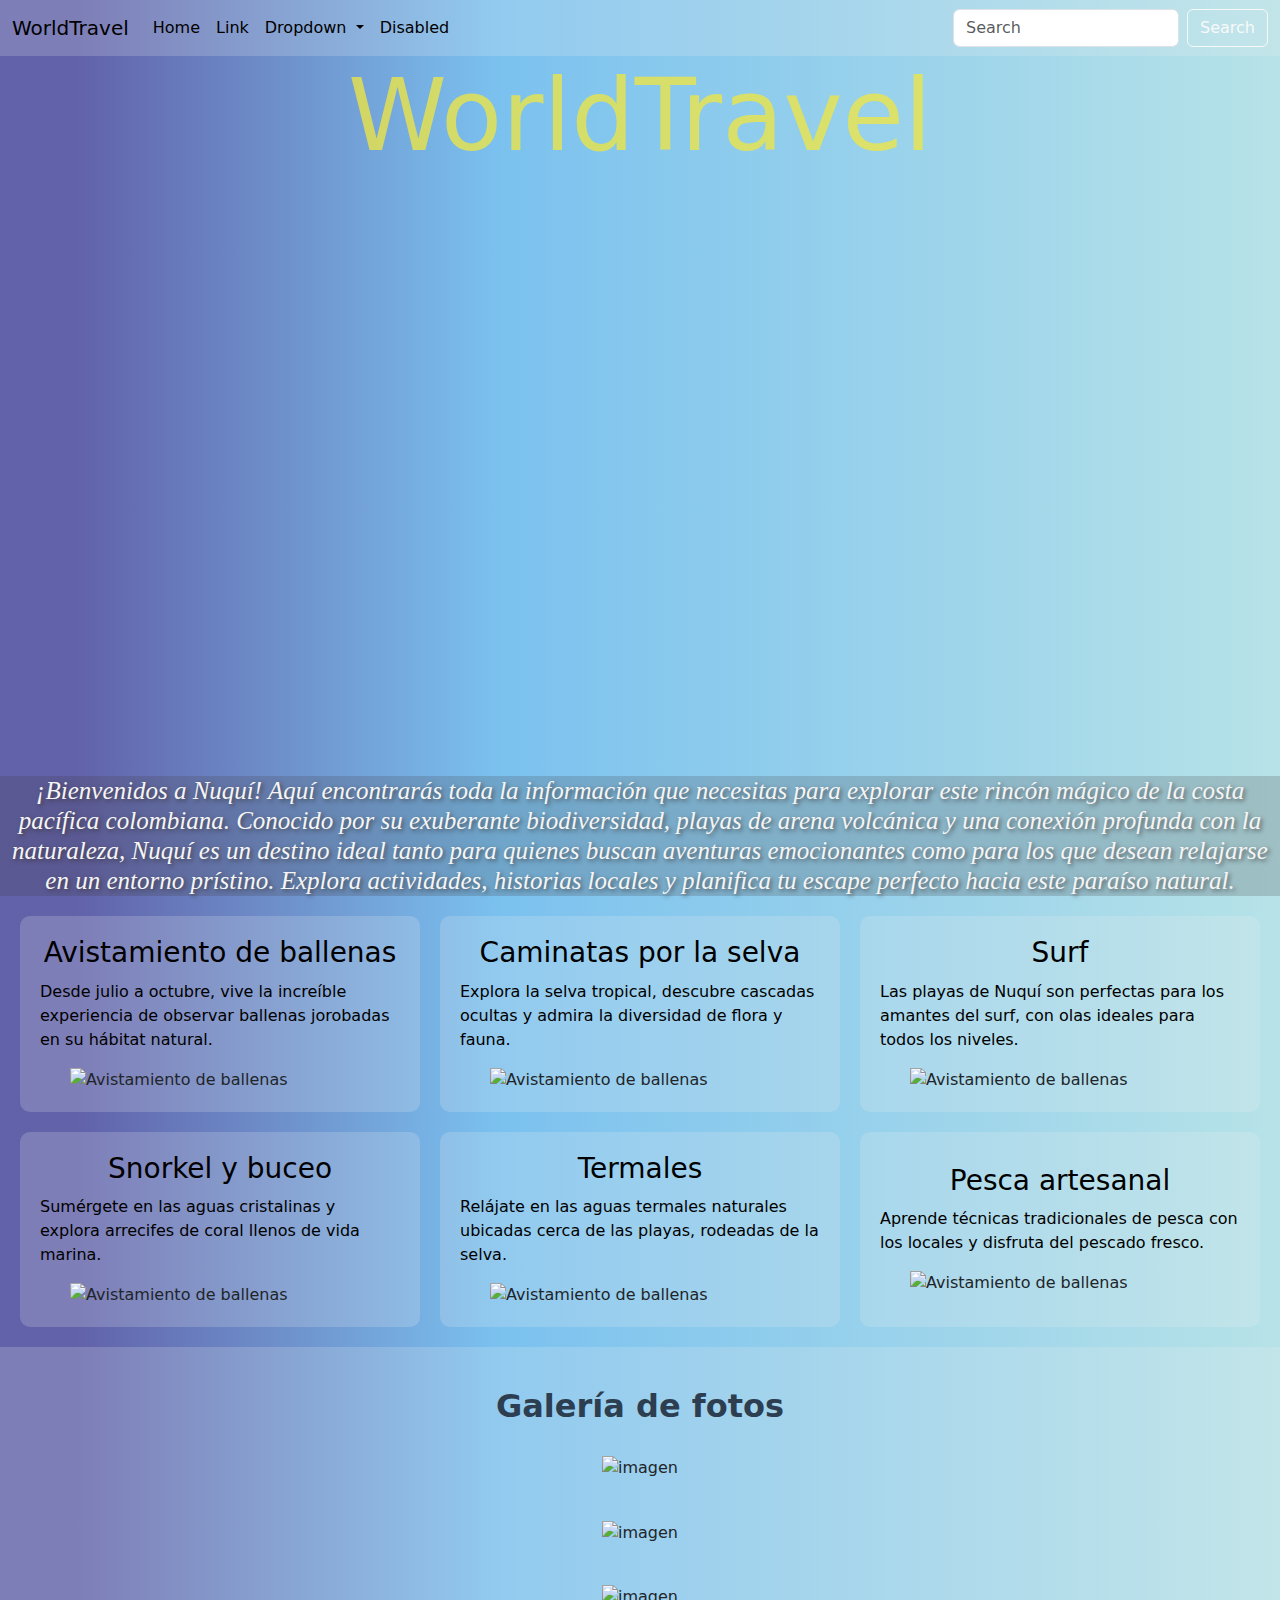
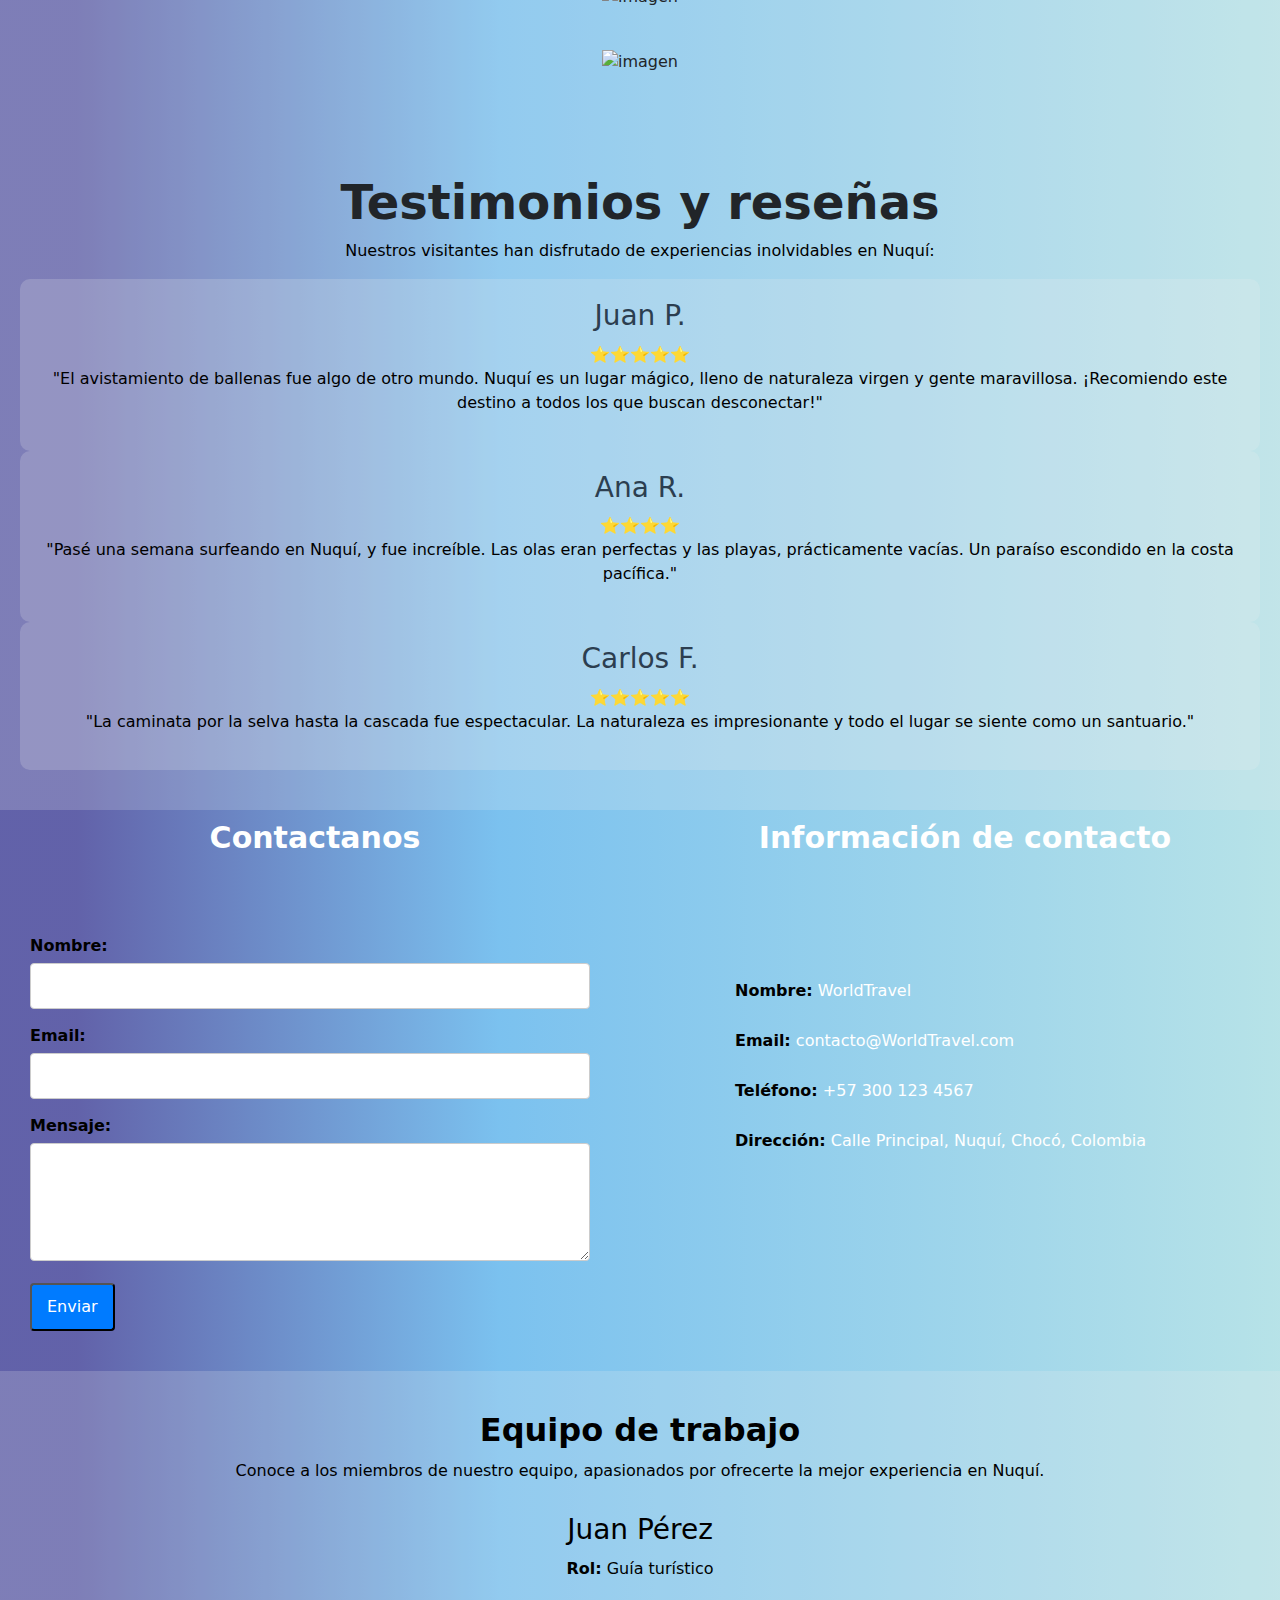
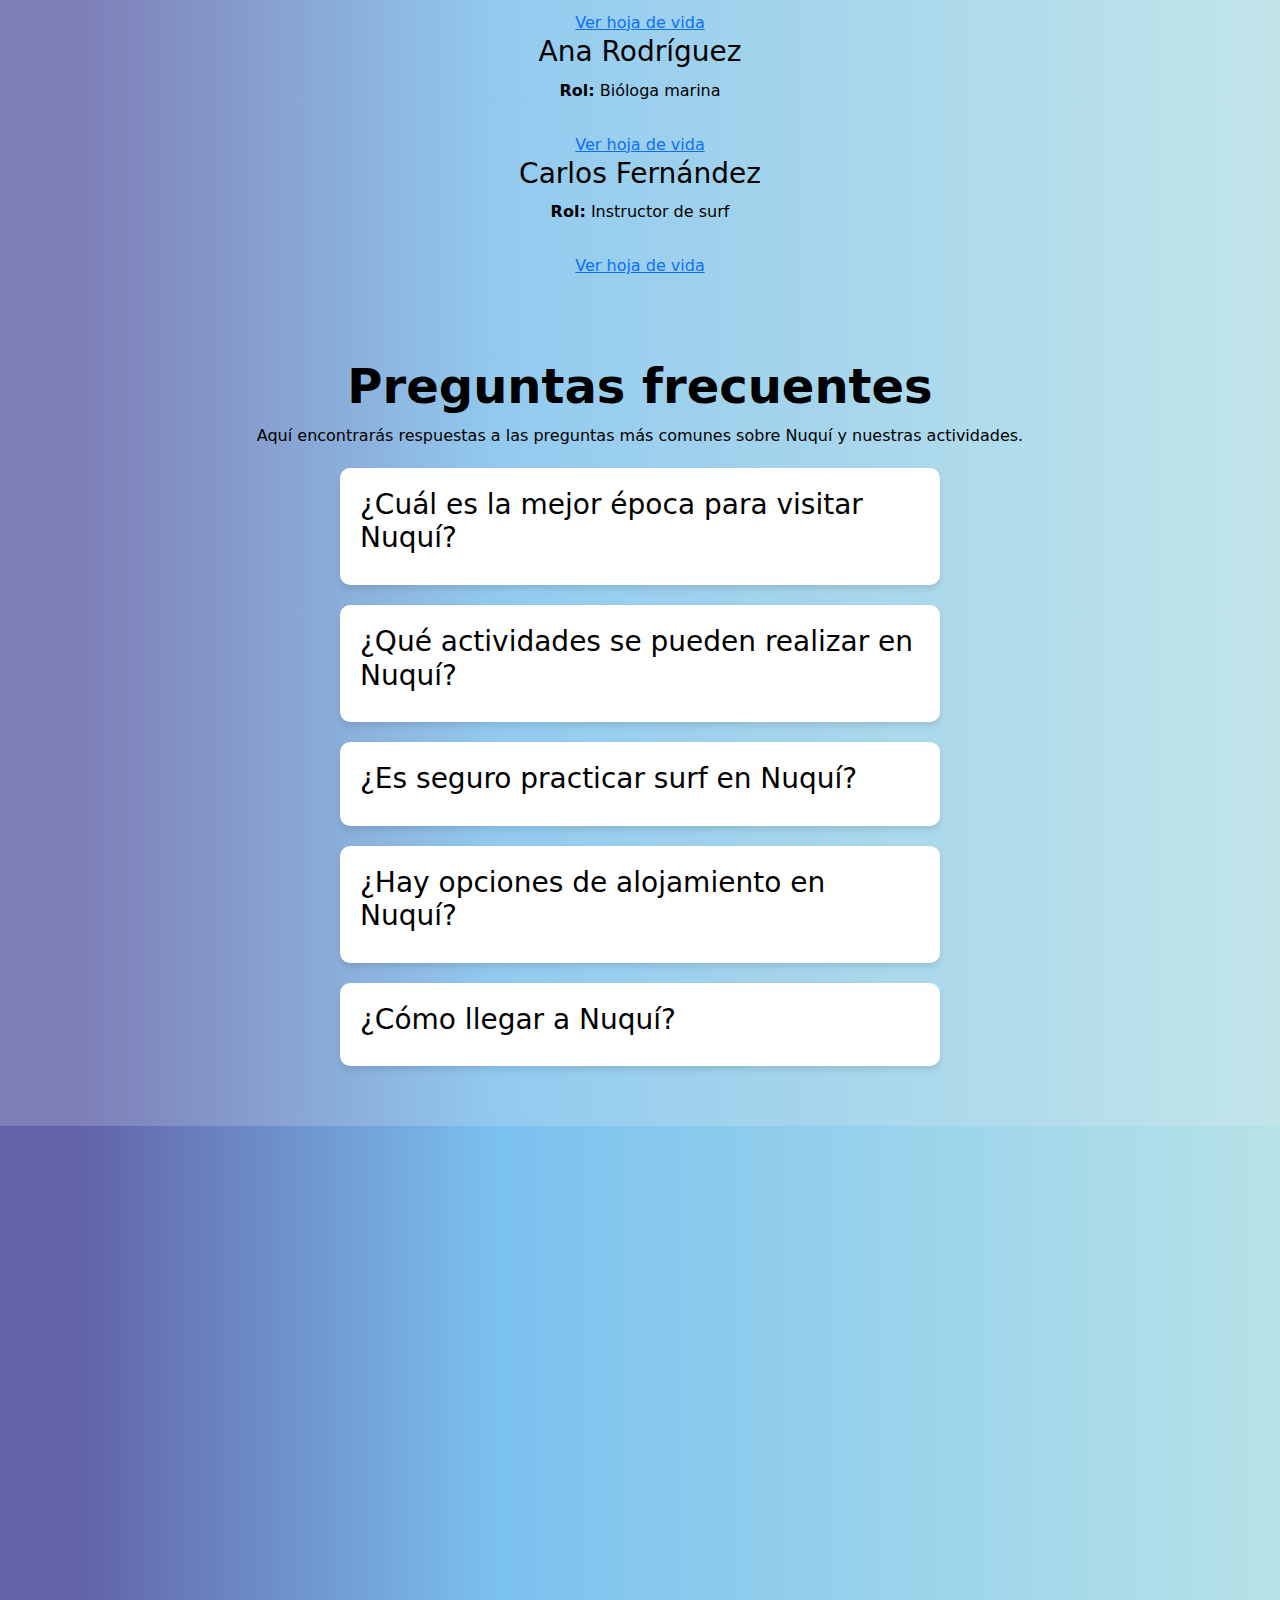
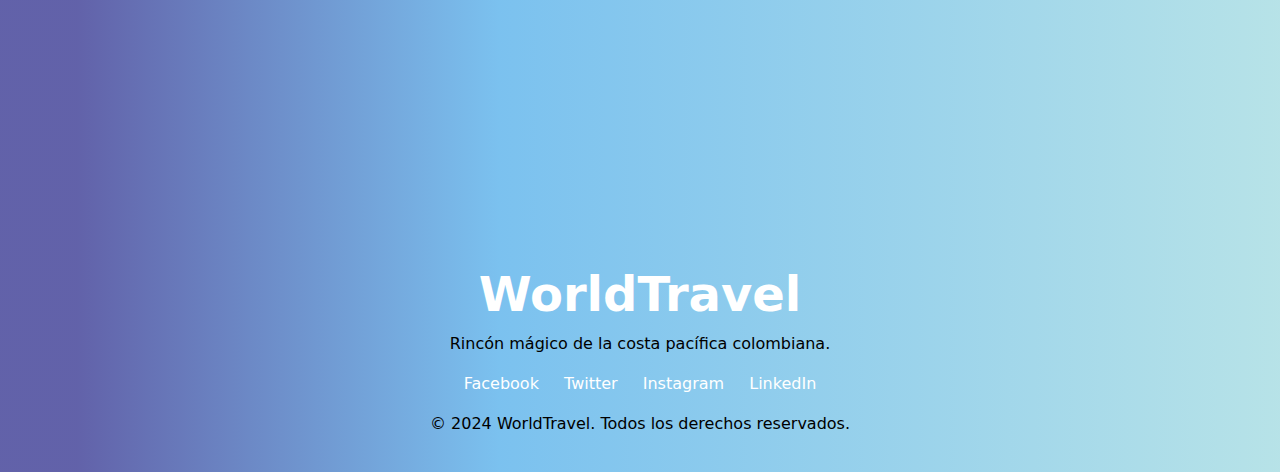
==== index.html @ 14241d49 "Informacion de contacto" ====
<!doctype html>
<html lang="en">
  <head>
    <meta charset="utf-8">
    <meta name="viewport" content="width=device-width, initial-scale=1">
    <title>Bootstrap demo</title>
    <link href="https://cdn.jsdelivr.net/npm/bootstrap@5.3.3/dist/css/bootstrap.min.css" rel="stylesheet" integrity="sha384-QWTKZyjpPEjISv5WaRU9OFeRpok6YctnYmDr5pNlyT2bRjXh0JMhjY6hW+ALEwIH" crossorigin="anonymous">
    <link href="styles.css" rel="stylesheet">
    <link href="https://fonts.googleapis.com/css2?family=Playfair+Display:ital,wght@1,700&display=swap" rel="stylesheet">

</head>
  <body  >
    <!--Hala Madrid y nada mas-->
    <div class="conte1 "> 
        <nav class="navbar navbar-expand-lg  nave " >
          <div class="container-fluid ">
            <a class="navbar-brand text-white" href="#">WorldTravel</a>
            <button class="navbar-toggler" type="button" data-bs-toggle="collapse" data-bs-target="#navbarSupportedContent" aria-controls="navbarSupportedContent" aria-expanded="false" aria-label="Toggle navigation">
              <span class="navbar-toggler-icon"></span>
            </button>
            <div class="collapse navbar-collapse" id="navbarSupportedContent">
              <ul class="navbar-nav me-auto mb-2 mb-lg-0">
                <li class="nav-item">
                  <a class="nav-link active text-white" aria-current="page" href="#">Home</a>
                </li>
                <li class="nav-item">
                  <a class="nav-link text-white" href="#">Link</a>
                </li>
                <li class="nav-item dropdown">
                  <a class="nav-link dropdown-toggle text-white" href="#" role="button" data-bs-toggle="dropdown" aria-expanded="false">
                    Dropdown
                  </a>
                  <ul class="dropdown-menu">
                    <li><a class="dropdown-item" href="#">Action</a></li>
                    <li><a class="dropdown-item" href="#">Another action</a></li>
                    <li><hr class="dropdown-divider"></li>
                    <li><a class="dropdown-item" href="#">Something else here</a></li>
                  </ul>
                </li>
                <li class="nav-item">
                  <a class="nav-link disabled" aria-disabled="true">Disabled</a>
                </li>
              </ul>
              <form class="d-flex" role="search">
                <input class="form-control me-2" type="search" placeholder="Search" aria-label="Search">
                <button class="btn btn-outline-light" type="submit">Search</button>
              </form>
            </div>
          </div>
        </nav>
        
        <div class="descriptionNuqui">
         
        </div>
        <section >
          
          <div class="video-section">
            <div class="titulo">
            <h1>WorldTravel</h1>
           
            </div>
            <video class="video-bg" autoplay muted loop>
                <source src="./video/nuqui.mp4" type="video/mp4">
               
                
            </video>
            
            </div>
          
          
          
        </section>
        <article class="descrip">
          <h2> ¡Bienvenidos a Nuquí! Aquí encontrarás toda la información que necesitas para explorar este rincón mágico de la costa pacífica colombiana. Conocido por su exuberante biodiversidad, playas de arena volcánica y una conexión profunda con la naturaleza, Nuquí es un destino ideal tanto para quienes buscan aventuras emocionantes como para los que desean relajarse en un entorno prístino. Explora actividades, 
            historias locales y planifica tu escape perfecto hacia este paraíso natural.</h2>
        </article>
        
        <section class=" ContenedorActividades">
          <div class="Actividad">
            <h3>Avistamiento de ballenas</h3>
            <p>Desde julio a octubre, vive la increíble experiencia de observar ballenas jorobadas en su hábitat natural.
            </p>
            <img class="ImgActividades" src="https://awake.travel/storage/courses/1705007210288182.jpg?v=M0Y0T1cB05YZsKbp" alt="Avistamiento de ballenas">
          </div>
          <div class="Actividad">
            <h3>Caminatas por la selva</h3>
            <p>Explora la selva tropical, descubre cascadas ocultas y admira la diversidad de flora y fauna.
            </p>
            <img class="ImgActividades" src="https://awake.travel/storage/courses/1705007210288182.jpg?v=M0Y0T1cB05YZsKbp" alt="Avistamiento de ballenas">
          </div>
          <div class="Actividad">
            <h3>Surf</h3>
            <p>Las playas de Nuquí son perfectas para los amantes del surf, con olas ideales para todos los niveles.
            </p>
            <img class="ImgActividades" src="https://awake.travel/storage/courses/1705007210288182.jpg?v=M0Y0T1cB05YZsKbp" alt="Avistamiento de ballenas">
          </div>
          <div class="Actividad">
            <h3>Snorkel y buceo</h3>
            <p>Sumérgete en las aguas cristalinas y explora arrecifes de coral llenos de vida marina.
            </p>
            <img class="ImgActividades" src="https://awake.travel/storage/courses/1705007210288182.jpg?v=M0Y0T1cB05YZsKbp" alt="Avistamiento de ballenas">
          </div>
          <div class="Actividad">
            <h3>Termales</h3>
            <p>Relájate en las aguas termales naturales ubicadas cerca de las playas, rodeadas de la selva.
            </p>
            <img class="ImgActividades" src="https://awake.travel/storage/courses/1705007210288182.jpg?v=M0Y0T1cB05YZsKbp" alt="Avistamiento de ballenas">
          </div>
          <div class="Actividad">
            <h3>Pesca artesanal</h3>
            <p>Aprende técnicas tradicionales de pesca con los locales y disfruta del pescado fresco.
            </p>
            <img class="ImgActividades" src="https://awake.travel/storage/courses/1705007210288182.jpg?v=M0Y0T1cB05YZsKbp" alt="Avistamiento de ballenas">
          </div>
        </section>        
        
        <section class="galeria">
          <h2>Galería de fotos</h2>
              <div class="items">
                <img class="ImgFotos" src="https://awake.travel/storage/courses/1690394307208533.jpg?v=M0Y0T1cB05YZsKbp" alt="imagen">
              </div>
              <div class="items">
                <img class="ImgFotos" src="https://awake.travel/storage/courses/1690394307208533.jpg?v=M0Y0T1cB05YZsKbp" alt="imagen">
              </div>
              <div class="items">
                <img class="ImgFotos" src="https://awake.travel/storage/courses/1690394307208533.jpg?v=M0Y0T1cB05YZsKbp" alt="imagen">
              </div>
              <div class="items">
                <img class="ImgFotos" src="https://awake.travel/storage/courses/1690394307208533.jpg?v=M0Y0T1cB05YZsKbp" alt="imagen">
              </div>
        </section>
        
        <section class="testimonios">
          <h2>Testimonios y reseñas</h2>
          <p>Nuestros visitantes han disfrutado de experiencias inolvidables en Nuquí:</p>
        
          <div class="testimonio">
            <h3>Juan P.</h3>
            <div class="stars">⭐⭐⭐⭐⭐</div>
            <p>"El avistamiento de ballenas fue algo de otro mundo. Nuquí es un lugar mágico, lleno de naturaleza virgen y gente maravillosa. ¡Recomiendo este destino a todos los que buscan desconectar!"</p>
          </div>
        
          <div class="testimonio">
            <h3>Ana R.</h3>
            <div class="stars">⭐⭐⭐⭐</div>
            <p>"Pasé una semana surfeando en Nuquí, y fue increíble. Las olas eran perfectas y las playas, prácticamente vacías. Un paraíso escondido en la costa pacífica."</p>
          </div>
        
          <div class="testimonio">
            <h3>Carlos F.</h3>
            <div class="stars">⭐⭐⭐⭐⭐</div>
            <p>"La caminata por la selva hasta la cascada fue espectacular. La naturaleza es impresionante y todo el lugar se siente como un santuario."</p>
          </div>
        </section>

        <section class="Contacto">
          <h2>Contactanos</h2>
          <h2>Información de contacto</h2>
          

          <div class="formulario">
            <form>
              <label for="name">Nombre:</label>
              <input type="text" id="name" required>
              
              <label for="email">Email:</label>
              <input type="email" id="email" required>
        
              <label for="message">Mensaje:</label>
              <textarea id="message" rows="4" required></textarea>
        
              <button type="submit">Enviar</button>
            </form>
          </div>
          
          <div class="DetallesContacto">
            <p><strong>Nombre:</strong>  WorldTravel</p>
            <p><strong>Email:</strong>  contacto@WorldTravel.com</p>
            <p><strong>Teléfono:</strong>  +57 300 123 4567</p>
            <p><strong>Dirección:</strong>  Calle Principal, Nuquí, Chocó, Colombia</p>
          </div>
          
        </section>
        <section class="EquipoTrabajo">
          <h2>Equipo de trabajo</h2>
          <p>Conoce a los miembros de nuestro equipo, apasionados por ofrecerte la mejor experiencia en Nuquí.</p>
        
          <div class="miembro">
            <h3>Juan Pérez</h3>
            <p><strong>Rol:</strong> Guía turístico</p>
            <a href="#juan-cv">Ver hoja de vida</a>
          </div>
        
          <div class="miembro">
            <h3>Ana Rodríguez</h3>
            <p><strong>Rol:</strong> Bióloga marina</p>
            <a href="#ana-cv">Ver hoja de vida</a>
          </div>
        
          <div class="miembro">
            <h3>Carlos Fernández</h3>
            <p><strong>Rol:</strong> Instructor de surf</p>
            <a href="#carlos-cv">Ver hoja de vida</a>
          </div>
        </section>
        <section class="PreguntasFrecuentes">
          <h2>Preguntas frecuentes</h2>
          <p>Aquí encontrarás respuestas a las preguntas más comunes sobre Nuquí y nuestras actividades.</p>
        
          <div class="Preguntas">
            <h3 class="question">¿Cuál es la mejor época para visitar Nuquí?</h3>
            <p class="answer">La mejor época para visitar Nuquí es entre julio y octubre, cuando se puede observar el avistamiento de ballenas.</p>
          </div>
        
          <div class="Preguntas">
            <h3 class="question">¿Qué actividades se pueden realizar en Nuquí?</h3>
            <p class="answer">En Nuquí, puedes disfrutar de actividades como surf, snorkel, caminatas por la selva, avistamiento de ballenas y relajarte en termales naturales.</p>
          </div>
        
          <div class="Preguntas">
            <h3 class="question">¿Es seguro practicar surf en Nuquí?</h3>
            <p class="answer">Sí, nuestras playas son ideales para surfistas de todos los niveles, y contamos con instructores capacitados para guiarte.</p>
          </div>
        
          <div class="Preguntas">
            <h3 class="question">¿Hay opciones de alojamiento en Nuquí?</h3>
            <p class="answer">Sí, Nuquí ofrece una variedad de opciones de alojamiento, desde cabañas hasta hostales, adaptándose a diferentes presupuestos.</p>
          </div>
        
          <div class="Preguntas">
            <h3 class="question">¿Cómo llegar a Nuquí?</h3>
            <p class="answer">Puedes llegar a Nuquí en avión desde ciudades cercanas como Medellín o tomar un barco desde lugares como Bahía Solano.</p>
          </div>
        </section>
        
        <section>
          <div class="video-section">
            <video class="video-bg" autoplay muted loop>
                <source src="./video/nuqui.mp4" type="video/mp4">
                Tu navegador no soporta la reproducción de videos.
            </video>
            <div class="video-overlay">
                <h2></h2>
            </div>
        </div>

        </section>
        <footer>
          <div class="footer-content">
              <h2>WorldTravel</h2>
              <p>Rincón mágico de la costa pacífica colombiana.</p>
              <ul class="redessociales">
                  <li><a href="https://facebook.com" target="_blank">Facebook</a></li>
                  <li><a href="https://twitter.com" target="_blank">Twitter</a></li>
                  <li><a href="https://instagram.com" target="_blank">Instagram</a></li>
                  <li><a href="https://linkedin.com" target="_blank">LinkedIn</a></li>
              </ul>
          </div>
          <div class="footer-bottom">
              <p>&copy; 2024 WorldTravel. Todos los derechos reservados.</p>
          </div>
        </footer>
    
    </div>

<script>
      document.querySelectorAll('.Preguntas h3').forEach((question) => {
        question.addEventListener('click', () => {
          const parentDiv = question.parentElement;
          parentDiv.classList.toggle('active');
        });
      });
</script>
<script src="https://cdn.jsdelivr.net/npm/@popperjs/core@2.11.8/dist/umd/popper.min.js" 
integrity="sha384-I7E8VVD/ismYTF4hNIPjVp/Zjvgyol6VFvRkX/vR+Vc4jQkC+hVqc2pM8ODewa9r" crossorigin="anonymous"></script>
<script src="https://cdn.jsdelivr.net/npm/bootstrap@5.3.3/dist/js/bootstrap.min.js" 
integrity="sha384-0pUGZvbkm6XF6gxjEnlmuGrJXVbNuzT9qBBavbLwCsOGabYfZo0T0to5eqruptLy" crossorigin="anonymous"></script>
<div class="container-fluid">
</body>
</html>
---- styles.css ----
body {
    background: rgb(9,9,121);
    background: linear-gradient(90deg, rgba(9,9,121,0.639093137254902) 6%, rgba(73,170,233,0.7259278711484594) 39%, rgba(57,177,191,0.36458333333333337) 100%);
}

.video-section {
    position: relative;
    height: 80vh;
    overflow: hidden;
    z-index: 0;
   
}

.video-bg {
    position: absolute;
    top: 50%;
    left: 50%;
    width: 100vw;
    height: 100vh;
    transform: translate(-50%, -50%);
    object-fit: cover;
    pointer-events: none;
    z-index: -1;
    opacity: 0.7;

}


.descrip{
    background-color: rgba(65, 56, 56, 0.2); /* 80% de transparencia */
}
.descrip h2{
    font-size: 25px; /* Tamaño de letra más grande */
    font-weight:lighter; /* Negrita para destacar */
    font-family: Cambria, Cochin, Georgia, Times, 'Times New Roman', serif; /* Tipografía elegante y cursiva */
    font-style: oblique; /* Hace que el texto sea cursivo */
    line-height: 1.2;
    margin: 0;
    color:whitesmoke;
    text-shadow: 2px 2px 4px rgba(51, 47, 47, 0.7); /* Aumenta la sombra para mayor contraste */
      text-align: center;
}


h1{
    display: flex;
    justify-content: center;
    font-size: 100px;
   color: rgba(241, 230, 65, 0.76) ;
}

h2 {
    font-size: 3rem;
    font-weight: bold;
}

.nave {
    background-color: rgba(240, 240, 240, 0.2); /* 80% de transparencia */
}

.navbar-nav .nav-link {
    color: black !important; /* Cambia el color de las letras a negro */
}

.navbar-brand, .navbar-toggler-icon {
    color: black !important; /* Cambia el color de la marca y el ícono de menú a negro */
}

.form-control {
    color: black;
}

.conten1 {
    color: black;
}

.descriptionNuqui {
    display: flex;
    justify-content: space-between;
    align-items: center;
    font-size: 20px;
    color: black;
    background-color: rgba(119, 109, 109, 0.384); /* 80% de transparencia */
}

/*Tipo de actividades*/

.ContenedorActividades {
    display: grid;
    grid-template-columns: repeat(auto-fit, minmax(400px, 1fr));
    gap: 20px;
    padding: 20px;
}
  
.Actividad {
    background-color: rgba(240, 240, 240, 0.2); /* 80% de transparencia */
    padding: 20px;
    border-radius: 10px;
    display: flex;
    flex-direction: column;
    justify-content: center;
    align-items: center; /* Asegura que todo el contenido esté centrado */
}

h3 {
    margin-bottom: 10px;
    color: black;
}

p {
    color: black;
}

.ImgActividades{
    width: 100%;
    max-width: 300px;
}
  

/*galeria de fotos*/

.galeria {
    padding: 40px 20px;
    text-align: center;
    background-color: rgba(240, 240, 240, 0.2); /* 80% de transparencia */
}
  
.galeria h2 {
    font-size: 2rem;
    margin-bottom: 10px;
    color: #2c3e50;
}
  
.items {
    border-radius: 10px;
    padding: 20px;
}

.ImgFotos{
    width: 100%;
    max-width: 300px;;
}
  
  

/*Testimonios*/

.testimonios {
    padding: 40px 20px;
    background-color: rgba(240, 240, 240, 0.2); /* 80% de transparencia */
    text-align: center;
}

.testimonio {
    background-color: rgba(240, 240, 240, 0.2); /* 80% de transparencia */
    border-radius: 10px;
    padding: 20px;
}
  
.testimonio h2 {
    color: black;
}

.testimonio h3 {
    margin-bottom: 10px;
    color: #2c3e50;
}

.testimonio p {
    color: black;
}


/*Contacto*/

.Contacto {
    display: grid;
    grid-template-columns: 1fr 1fr; /* Dos columnas de igual ancho */
    gap: 20px; /* Espacio entre columnas */
    color: white;
}

.Contacto h2{
    text-align: center;
    color: white;
    font-size: 30px;
    padding: 10px;
}

.DetallesContacto {
    grid-column: 2; /* Coloca los datos en la primera columna */
    padding: 80px;
    color: white;
}

.DetallesContacto p {
    color: white;
    padding: 5px;
}

.DetallesContacto strong {
    color: black;
}

.formulario {
    max-width: 600px; /* Ajusta el ancho máximo del formulario */
    margin: 20px 10px; /* Centra el formulario horizontalmente */
    padding: 20px; /* Agrega un poco de espacio interior */
}

label {
    display: block; /* Hace que cada etiqueta ocupe toda la línea */
    margin-bottom: 5px; /* Espacio entre la etiqueta y el campo */
    font-weight: bold; /* Resalta las etiquetas */
    color: black;
}

input[type="text"],
input[type="email"],

textarea {
    width: 100%; /* Hace que los campos ocupen todo el ancho del formulario */
    padding: 10px; /* Espacio interior en los campos */
    margin-bottom: 15px; /* Espacio entre los campos */
    border: 1px solid #ccc; /* Borde de los campos */
    border-radius: 4px; /* Bordes redondeados en los campos */
    font-size: 16px; /* Tamaño de fuente */
}

button {
    background-color: #007BFF; /* Color de fondo del botón */
    color: white; /* Color del texto del botón */
    padding: 10px 15px; /* Espacio interior del botón */
    border-radius: 4px; /* Bordes redondeados en el botón */
    cursor: pointer; /* Cambia el cursor al pasar sobre el botón */
    font-size: 16px; /* Tamaño de fuente */
}

button:hover {
    background-color: #0056b3; /* Color de fondo al pasar el mouse */
}



/*Miembros*/

.EquipoTrabajo {
    padding: 40px 20px;
    background-color: rgba(240, 240, 240, 0.2); /* 80% de transparencia */
    text-align: center;
}
  
.EquipoTrabajo h2 {
    font-size: 2rem;
    color: black;
    margin-bottom: 10px;
}
  
.EquipoTrabajo p {
    color: black;
    font-size: 1rem;
    margin-bottom: 30px;
}
  
.miembro {
    color: black;
}
  
.miembro h3 {
    color: black;
}



  
/*Preguntas Frecuentes*/

.PreguntasFrecuentes {
    padding: 40px 20px;
    background-color: rgba(240, 240, 240, 0.2); /* 80% de transparencia */
    text-align: center;
}
  
.PreguntasFrecuentes h2 {
    color: black;
}
  
.PreguntasFrecuentes p {
   color: black;
}
  
.Preguntas {
    text-align: left;
    margin: 20px auto;
    max-width: 600px;
    background-color: #ffffff;
    border-radius: 10px;
    padding: 20px;
    box-shadow: 0 4px 6px rgba(0, 0, 0, 0.1);
}
  
.Preguntas h3 {
    color: black;
}
  
.Preguntas h3:hover {
    color: blue;
}
  
.answer {
    display: none; /* Ocultar las respuestas por defecto */
    margin-top: 10px;
}
  
  /* Mostrar la respuesta al hacer clic en la pregunta */
.Preguntas.active .answer {
    display: block;
}
  

/*Footer*/

footer {
    
    color: #fff;
    padding: 20px;
    text-align: center;
}
.redessociales {
    list-style: none;
    padding: 0;
}
.redessociales li {
    display: inline;
    margin: 0 10px;
}
.redessociales a {
    color: #fff;
    text-decoration: none;
}
.redessociales a:hover {
    text-decoration: underline;
}
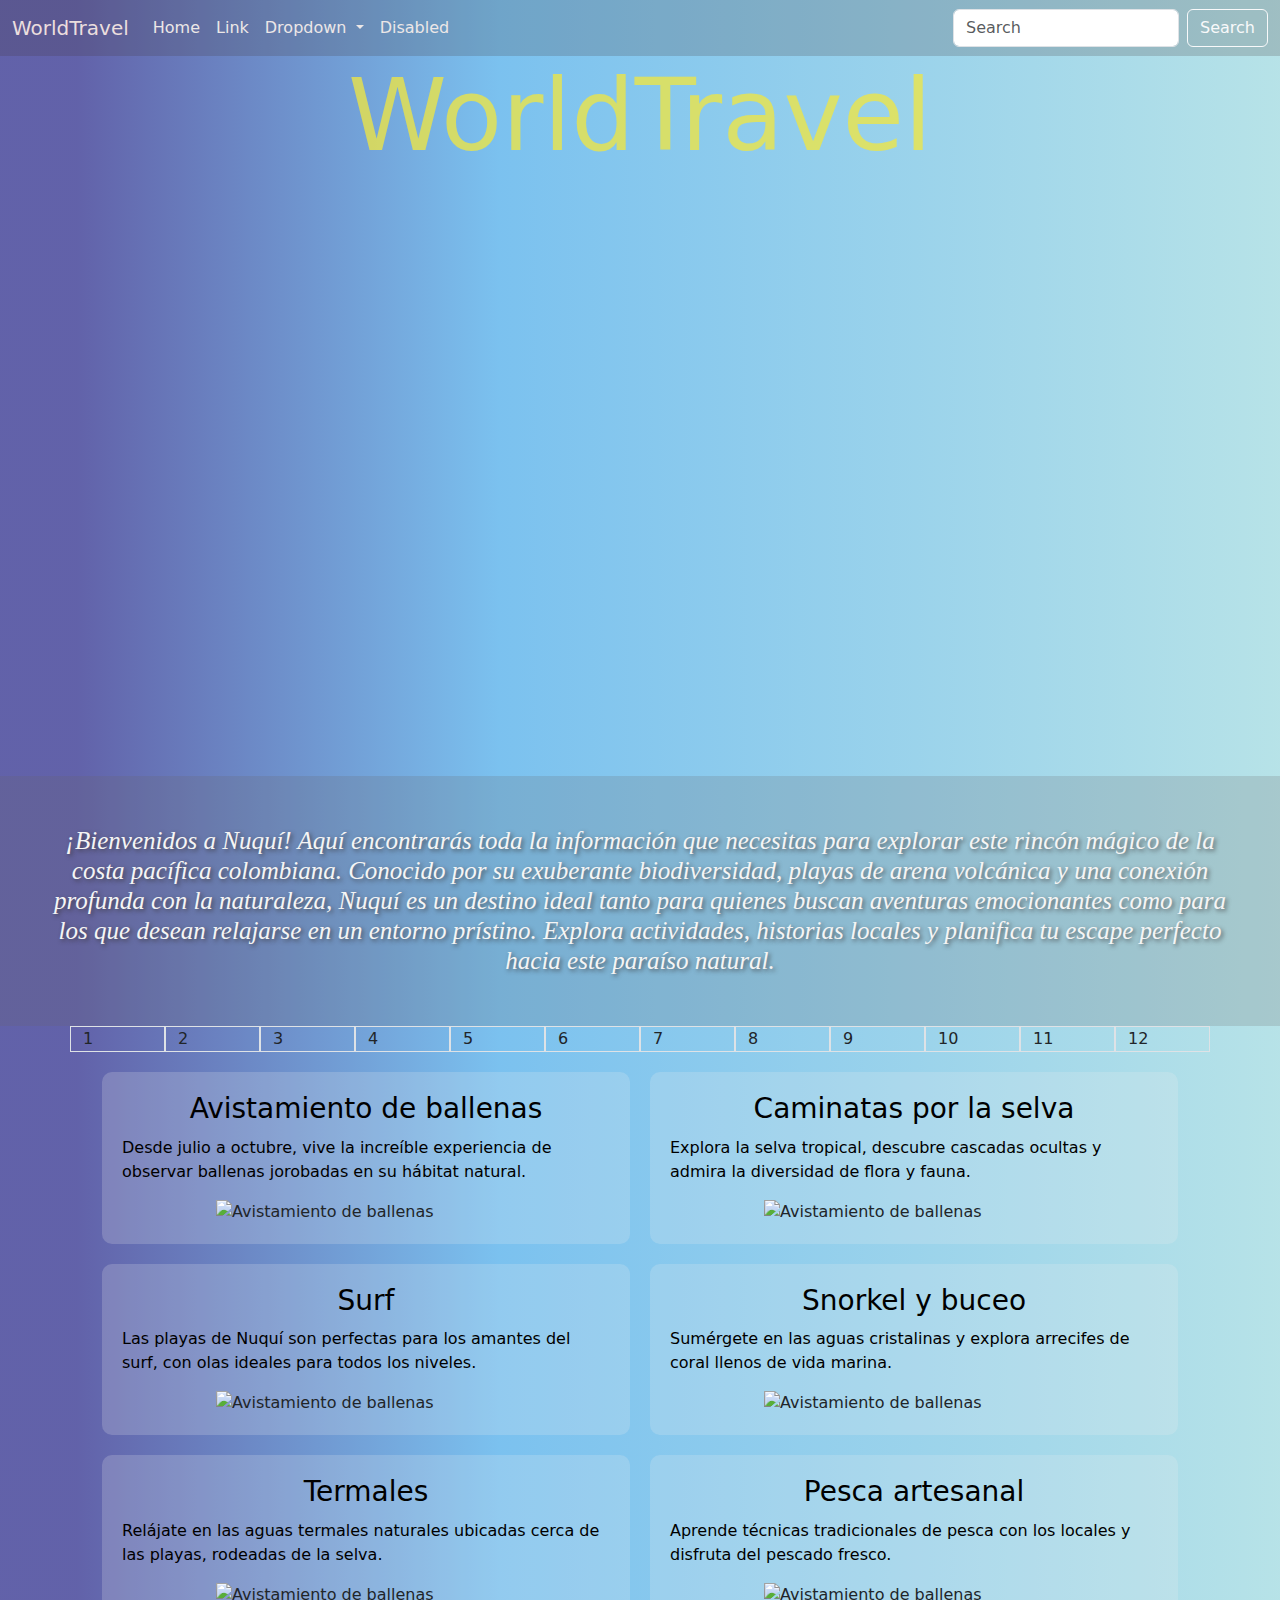
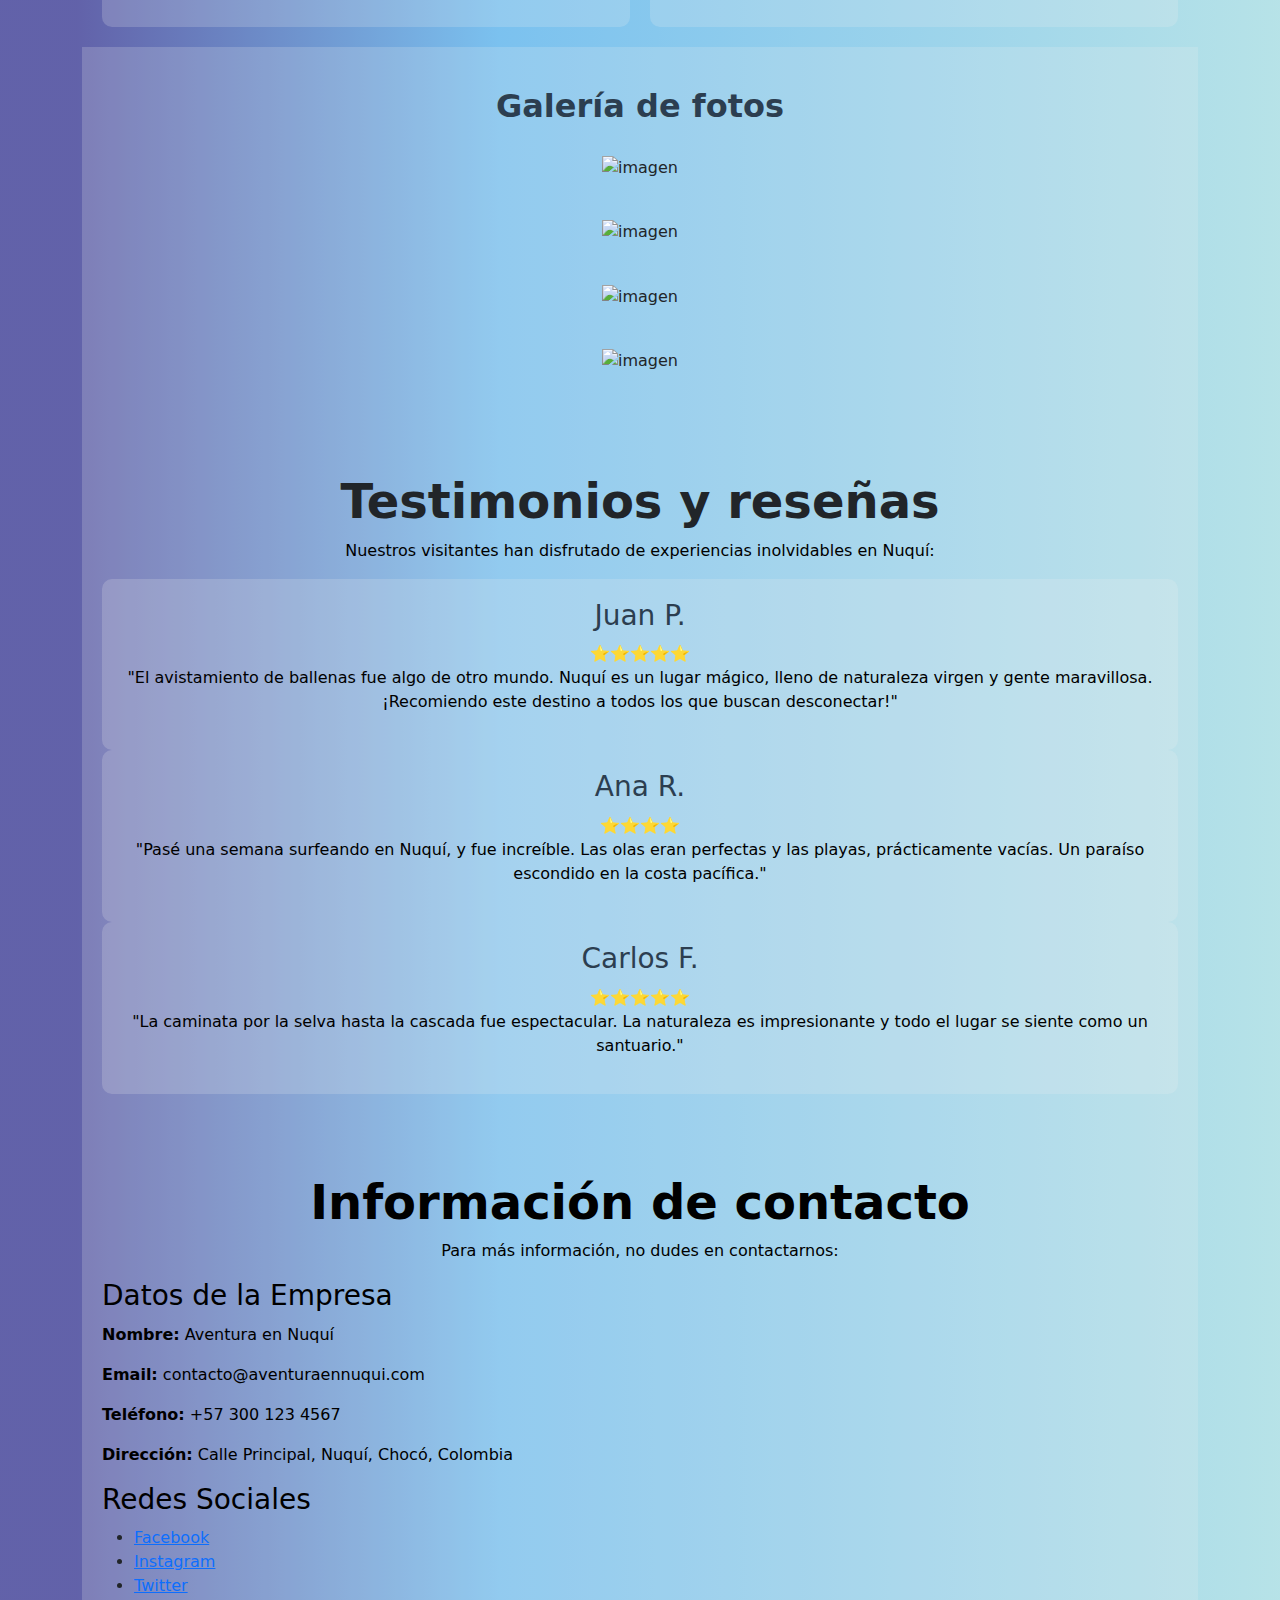
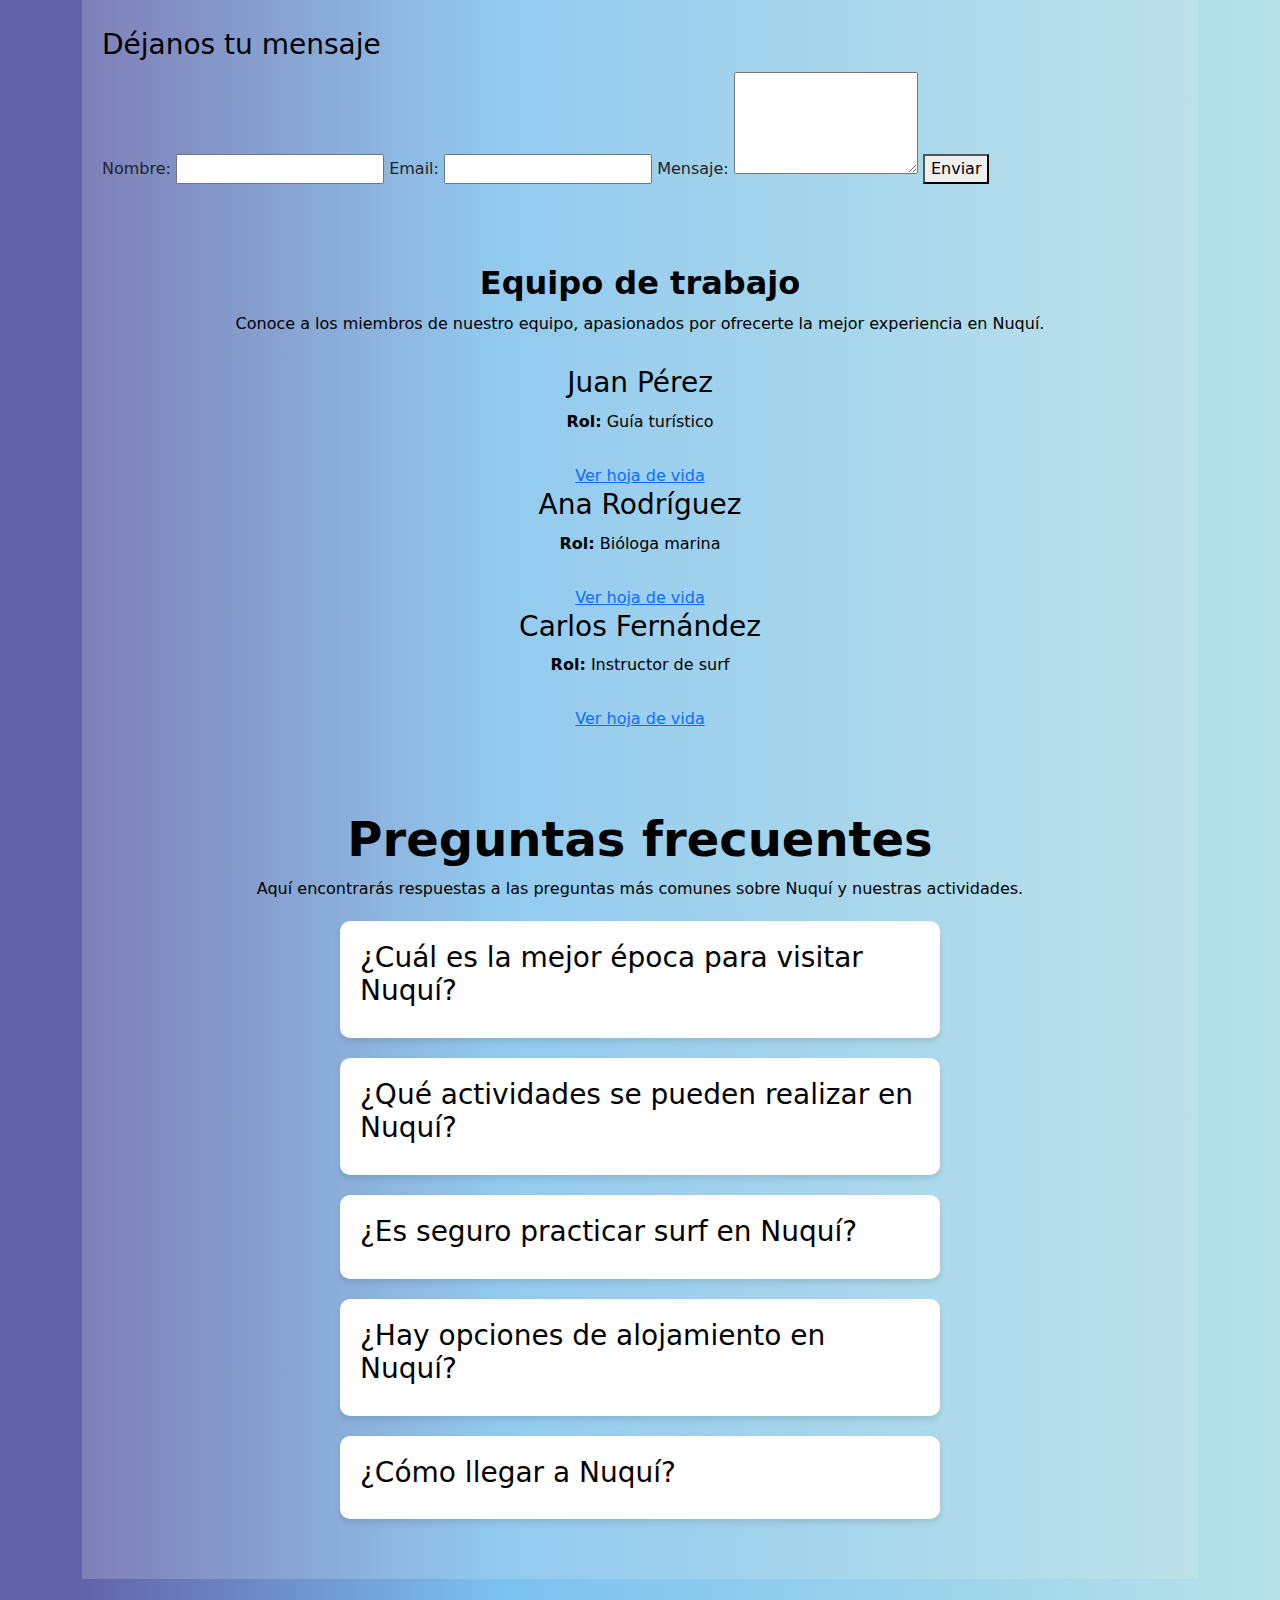
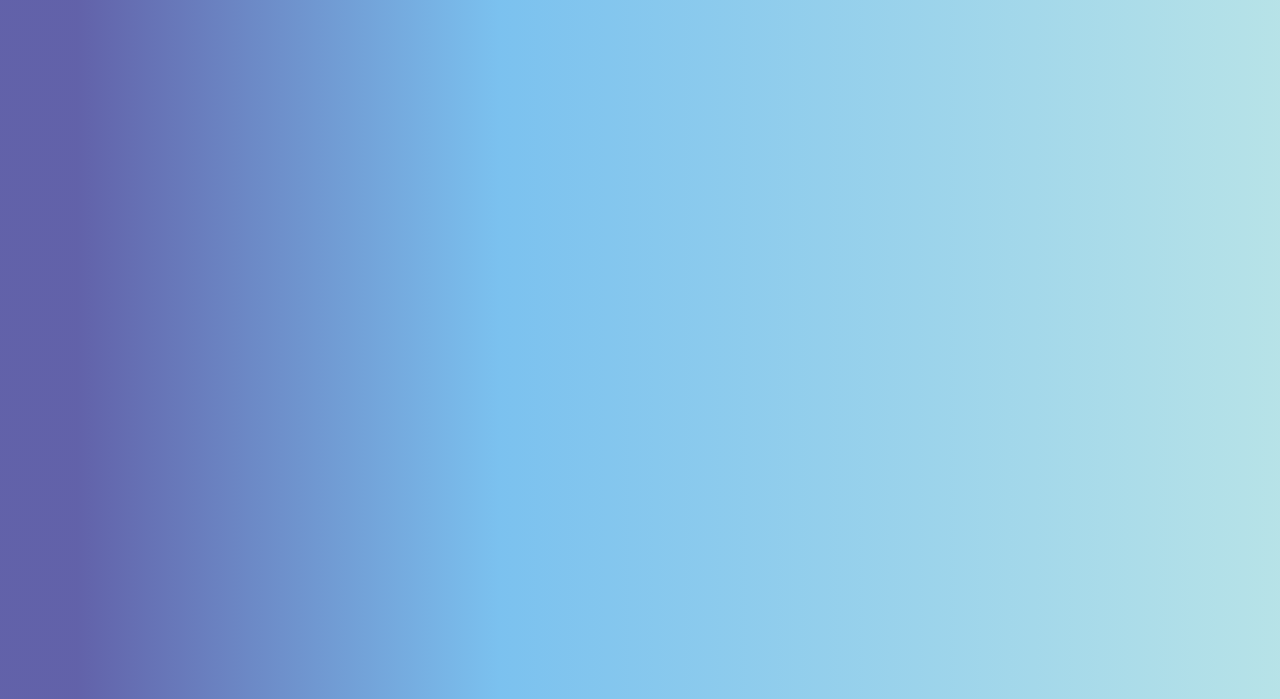
==== commit 78654a66: "cambiosdescriprt" ====
--- a/index.html
+++ b/index.html
@@ -10,7 +10,7 @@
 
 </head>
   <body  >
-    <!--Hala Madrid y nada mas-->
+    <!--este es el div que contiene t-->
     <div class="conte1 "> 
         <nav class="navbar navbar-expand-lg  nave " >
           <div class="container-fluid ">
@@ -66,6 +66,7 @@
             </video>
             
             </div>
+            
           
           
           
@@ -74,6 +75,23 @@
           <h2> ¡Bienvenidos a Nuquí! Aquí encontrarás toda la información que necesitas para explorar este rincón mágico de la costa pacífica colombiana. Conocido por su exuberante biodiversidad, playas de arena volcánica y una conexión profunda con la naturaleza, Nuquí es un destino ideal tanto para quienes buscan aventuras emocionantes como para los que desean relajarse en un entorno prístino. Explora actividades, 
             historias locales y planifica tu escape perfecto hacia este paraíso natural.</h2>
         </article>
+
+        <div class="container">
+          <article class="row">
+          <div class="col border">1</div>
+          <div class="col border">2</div>
+          <div class="col border">3</div>
+          <div class="col border">4</div>
+          <div class="col border">5</div>
+          <div class="col border">6</div>
+          <div class="col border">7</div>
+          <div class="col border">8</div>
+          <div class="col border">9</div>
+          <div class="col border">10</div>
+          <div class="col border">11</div>
+          <div class="col border">12</div>
+        </article>
+      </section>
         
         <section class=" ContenedorActividades">
           <div class="Actividad">
@@ -154,11 +172,26 @@
         </section>
 
         <section class="Contacto">
-          <h2>Contactanos</h2>
           <h2>Información de contacto</h2>
-          
-
+          <p>Para más información, no dudes en contactarnos:</p>
+        
+          <div class="DetallesContacto">
+            <h3>Datos de la Empresa</h3>
+            <p><strong>Nombre:</strong> Aventura en Nuquí</p>
+            <p><strong>Email:</strong> contacto@aventuraennuqui.com</p>
+            <p><strong>Teléfono:</strong> +57 300 123 4567</p>
+            <p><strong>Dirección:</strong> Calle Principal, Nuquí, Chocó, Colombia</p>
+            
+            <h3>Redes Sociales</h3>
+            <ul>
+              <li><a href="" >Facebook</a></li>
+              <li><a href="" >Instagram</a></li>
+              <li><a href="" >Twitter</a></li>
+            </ul>
+          </div>
+        
           <div class="formulario">
+            <h3>Déjanos tu mensaje</h3>
             <form>
               <label for="name">Nombre:</label>
               <input type="text" id="name" required>
@@ -172,14 +205,6 @@
               <button type="submit">Enviar</button>
             </form>
           </div>
-          
-          <div class="DetallesContacto">
-            <p><strong>Nombre:</strong>  WorldTravel</p>
-            <p><strong>Email:</strong>  contacto@WorldTravel.com</p>
-            <p><strong>Teléfono:</strong>  +57 300 123 4567</p>
-            <p><strong>Dirección:</strong>  Calle Principal, Nuquí, Chocó, Colombia</p>
-          </div>
-          
         </section>
         <section class="EquipoTrabajo">
           <h2>Equipo de trabajo</h2>
@@ -236,7 +261,7 @@
         <section>
           <div class="video-section">
             <video class="video-bg" autoplay muted loop>
-                <source src="./video/nuqui.mp4" type="video/mp4">
+                <source src="./video/videp2.mp4" type="video/mp4">
                 Tu navegador no soporta la reproducción de videos.
             </video>
             <div class="video-overlay">
@@ -245,21 +270,13 @@
         </div>
 
         </section>
-        <footer>
-          <div class="footer-content">
-              <h2>WorldTravel</h2>
-              <p>Rincón mágico de la costa pacífica colombiana.</p>
-              <ul class="redessociales">
-                  <li><a href="https://facebook.com" target="_blank">Facebook</a></li>
-                  <li><a href="https://twitter.com" target="_blank">Twitter</a></li>
-                  <li><a href="https://instagram.com" target="_blank">Instagram</a></li>
-                  <li><a href="https://linkedin.com" target="_blank">LinkedIn</a></li>
-              </ul>
-          </div>
-          <div class="footer-bottom">
-              <p>&copy; 2024 WorldTravel. Todos los derechos reservados.</p>
-          </div>
-        </footer>
+       
+      
+      
+      
+      
+
+   
     
     </div>
 
--- a/styles.css
+++ b/styles.css
@@ -27,7 +27,10 @@
 
 
 .descrip{
-    background-color: rgba(65, 56, 56, 0.2); /* 80% de transparencia */
+    background-color: rgba(104, 100, 100, 0.2); /* 80% de transparencia */
+    width: 100%; /* Ajusta el ancho del artículo */
+    padding: 50px; /* Añade un poco de espacio alrededor del contenido */
+    margin: 0 auto; /* Centra el artículo en la página */
 }
 .descrip h2{
     font-size: 25px; /* Tamaño de letra más grande */
@@ -55,23 +58,23 @@
 }
 
 .nave {
-    background-color: rgba(240, 240, 240, 0.2); /* 80% de transparencia */
+    background-color: rgba(63, 50, 50, 0.2); /* 80% de transparencia */
 }
 
 .navbar-nav .nav-link {
-    color: black !important; /* Cambia el color de las letras a negro */
+    color: rgb(236, 231, 231) !important; /* Cambia el color de las letras a negro */
 }
 
 .navbar-brand, .navbar-toggler-icon {
-    color: black !important; /* Cambia el color de la marca y el ícono de menú a negro */
+    color: rgb(235, 222, 222) !important; /* Cambia el color de la marca y el ícono de menú a negro */
 }
 
 .form-control {
-    color: black;
+    color: rgb(233, 222, 222);
 }
 
 .conten1 {
-    color: black;
+    color: rgb(228, 215, 215);
 }
 
 .descriptionNuqui {
@@ -174,73 +177,36 @@
 /*Contacto*/
 
 .Contacto {
-    display: grid;
-    grid-template-columns: 1fr 1fr; /* Dos columnas de igual ancho */
-    gap: 20px; /* Espacio entre columnas */
-    color: white;
-}
-
-.Contacto h2{
-    text-align: center;
-    color: white;
-    font-size: 30px;
-    padding: 10px;
-}
-
+    padding: 40px 20px;
+    background-color: rgba(240, 240, 240, 0.2); /* 80% de transparencia */
+    text-align: center;
+}
+  
+.Contacto h2 {
+    color: black;
+    
+}
+  
+.Contacto p {
+    color: black;
+}
+  
 .DetallesContacto {
-    grid-column: 2; /* Coloca los datos en la primera columna */
-    padding: 80px;
-    color: white;
-}
-
-.DetallesContacto p {
-    color: white;
-    padding: 5px;
-}
-
-.DetallesContacto strong {
-    color: black;
-}
+    text-align: left;
+    margin-bottom: 30px;
+}
+  
+.DetallesContacto h3 {
+    color: black;
+}
+  
+/*Formulario para contacto*/
 
 .formulario {
-    max-width: 600px; /* Ajusta el ancho máximo del formulario */
-    margin: 20px 10px; /* Centra el formulario horizontalmente */
-    padding: 20px; /* Agrega un poco de espacio interior */
-}
-
-label {
-    display: block; /* Hace que cada etiqueta ocupe toda la línea */
-    margin-bottom: 5px; /* Espacio entre la etiqueta y el campo */
-    font-weight: bold; /* Resalta las etiquetas */
-    color: black;
-}
-
-input[type="text"],
-input[type="email"],
-
-textarea {
-    width: 100%; /* Hace que los campos ocupen todo el ancho del formulario */
-    padding: 10px; /* Espacio interior en los campos */
-    margin-bottom: 15px; /* Espacio entre los campos */
-    border: 1px solid #ccc; /* Borde de los campos */
-    border-radius: 4px; /* Bordes redondeados en los campos */
-    font-size: 16px; /* Tamaño de fuente */
-}
-
-button {
-    background-color: #007BFF; /* Color de fondo del botón */
-    color: white; /* Color del texto del botón */
-    padding: 10px 15px; /* Espacio interior del botón */
-    border-radius: 4px; /* Bordes redondeados en el botón */
-    cursor: pointer; /* Cambia el cursor al pasar sobre el botón */
-    font-size: 16px; /* Tamaño de fuente */
-}
-
-button:hover {
-    background-color: #0056b3; /* Color de fondo al pasar el mouse */
-}
-
-
+    margin-top: 30px;
+    text-align: left;
+}
+  
 
 /*Miembros*/
 
@@ -316,29 +282,4 @@
 .Preguntas.active .answer {
     display: block;
 }
-  
-
-/*Footer*/
-
-footer {
-    
-    color: #fff;
-    padding: 20px;
-    text-align: center;
-}
-.redessociales {
-    list-style: none;
-    padding: 0;
-}
-.redessociales li {
-    display: inline;
-    margin: 0 10px;
-}
-.redessociales a {
-    color: #fff;
-    text-decoration: none;
-}
-.redessociales a:hover {
-    text-decoration: underline;
-}
-
+  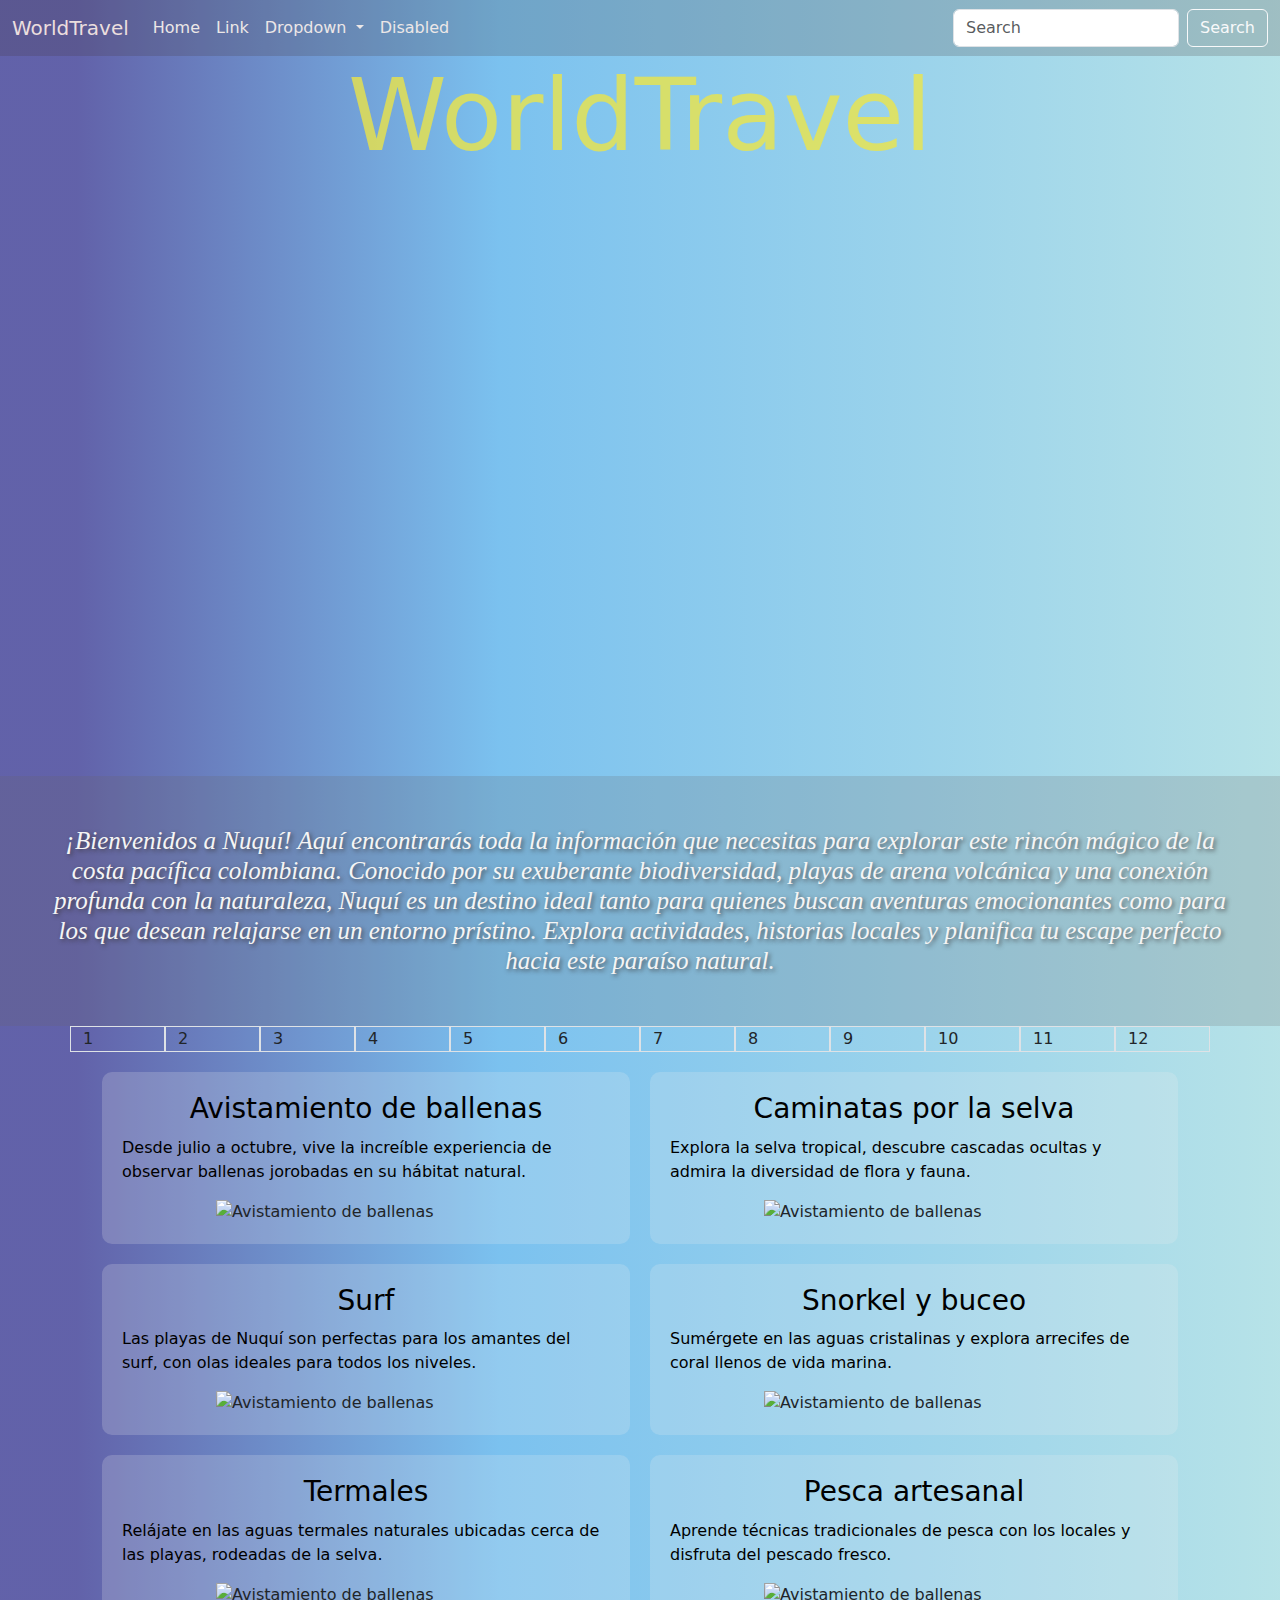
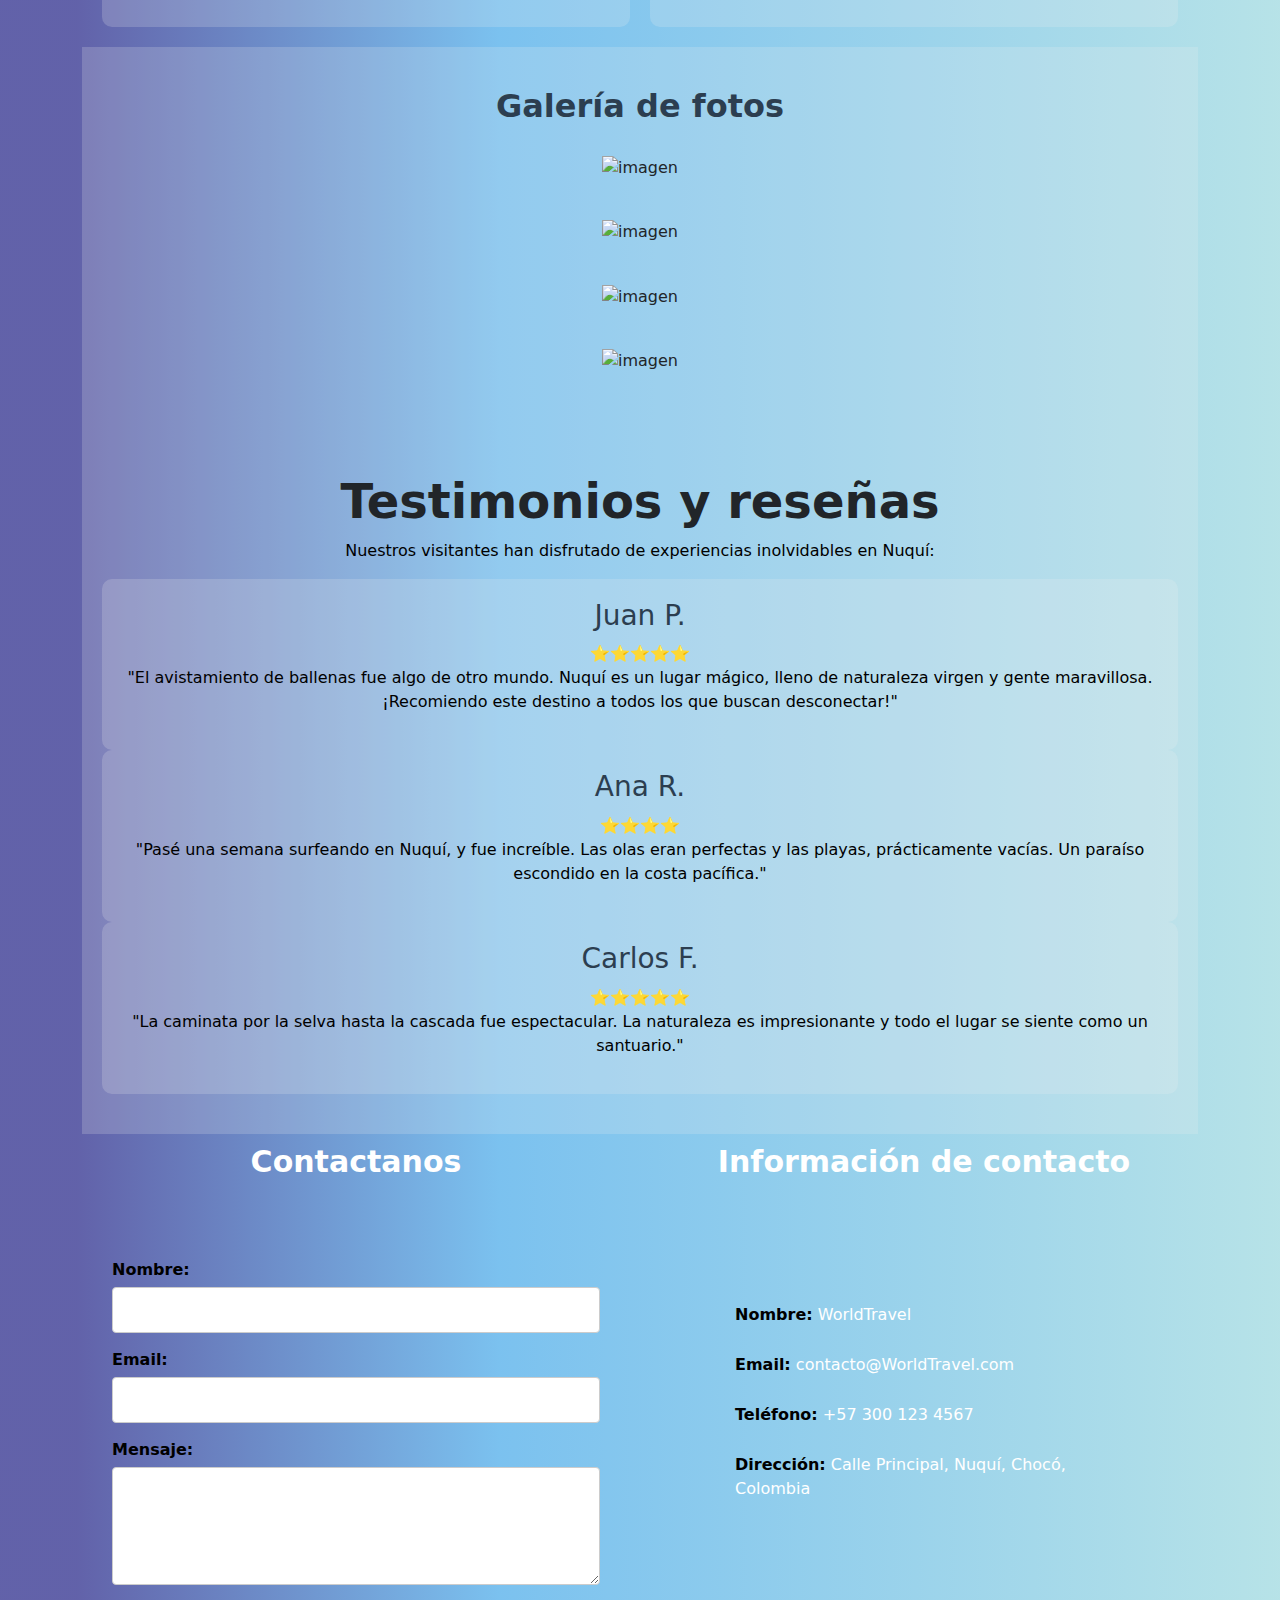
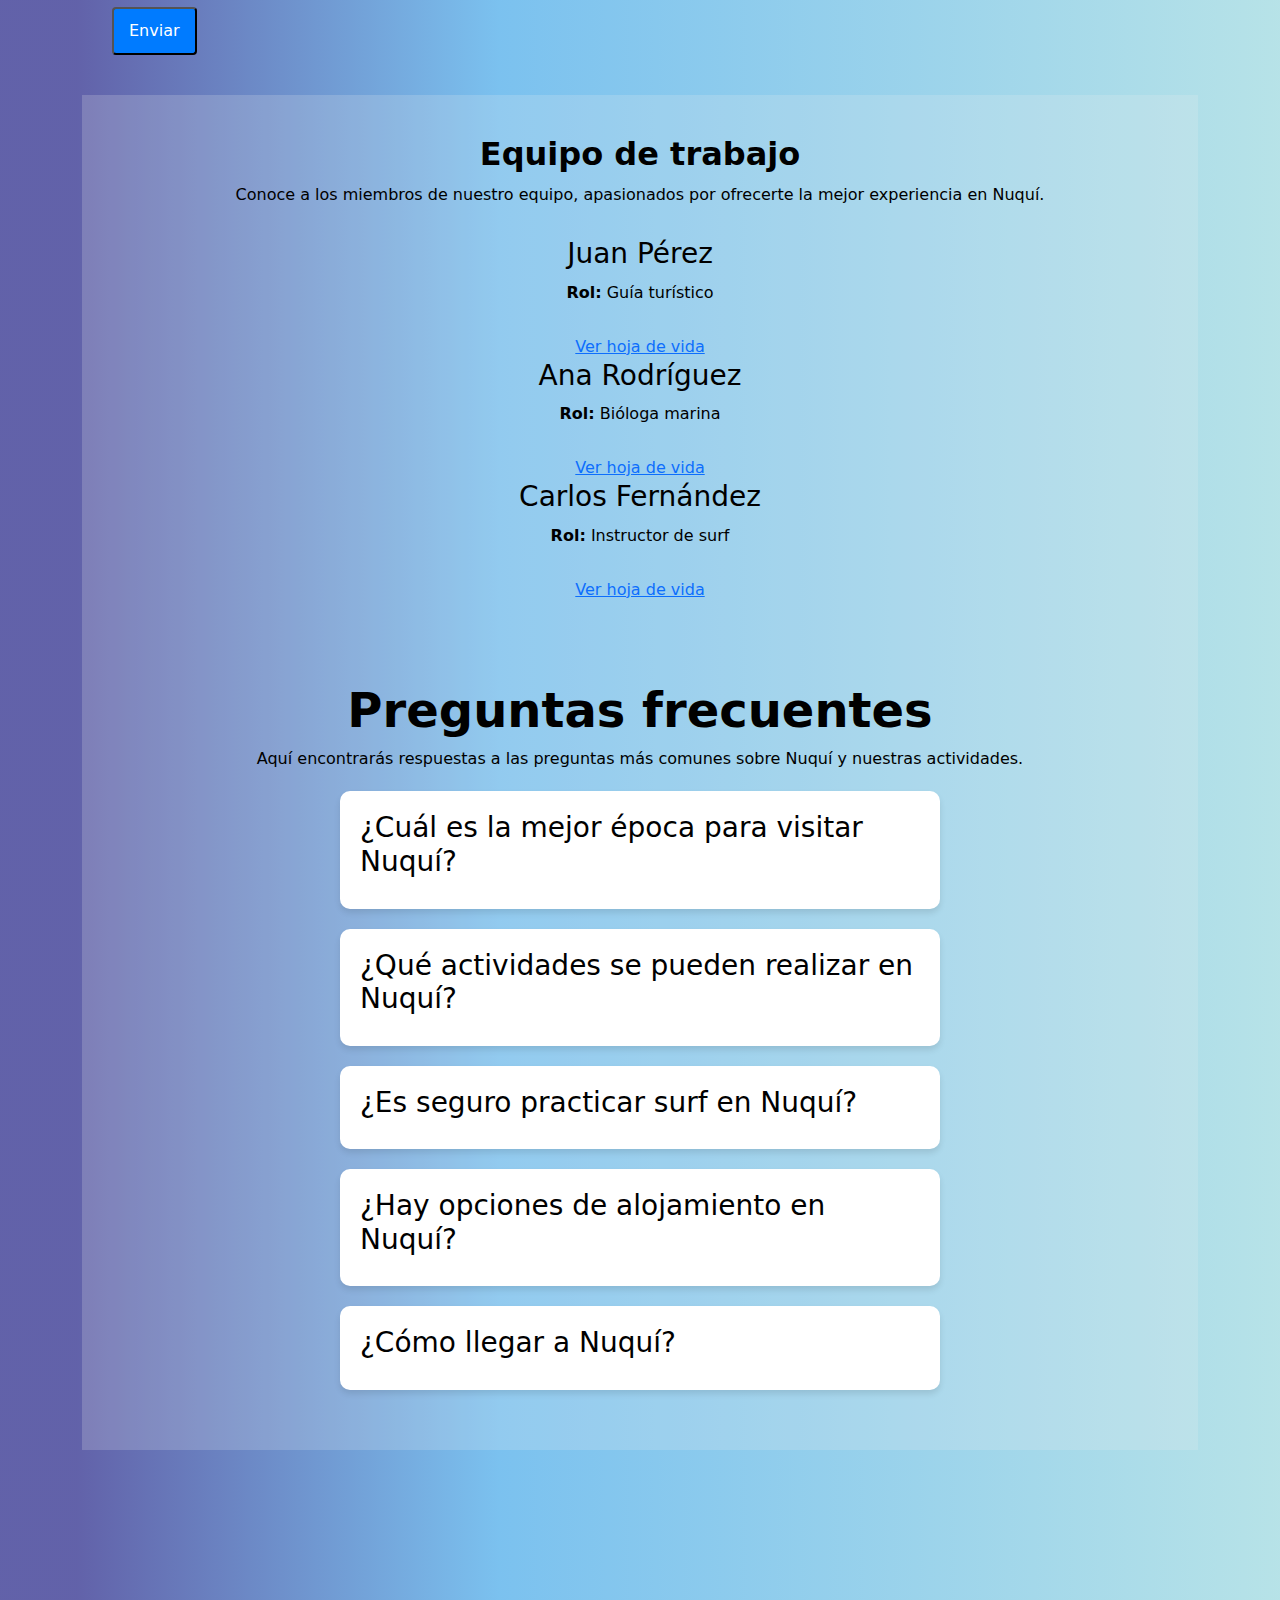
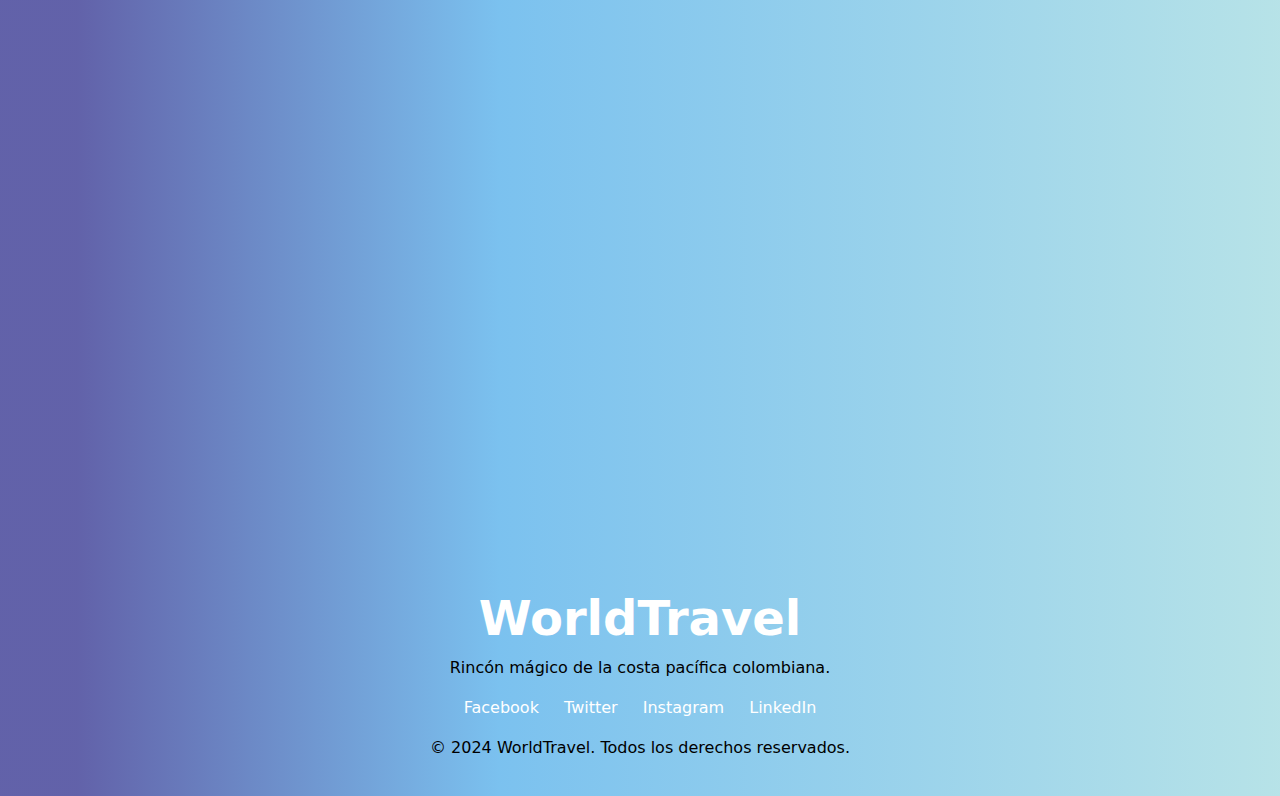
==== commit 749d5fbc: "Merge branch 'main' of https://github.com/cristiian789/World" ====
--- a/index.html
+++ b/index.html
@@ -172,26 +172,11 @@
         </section>
 
         <section class="Contacto">
+          <h2>Contactanos</h2>
           <h2>Información de contacto</h2>
-          <p>Para más información, no dudes en contactarnos:</p>
-        
-          <div class="DetallesContacto">
-            <h3>Datos de la Empresa</h3>
-            <p><strong>Nombre:</strong> Aventura en Nuquí</p>
-            <p><strong>Email:</strong> contacto@aventuraennuqui.com</p>
-            <p><strong>Teléfono:</strong> +57 300 123 4567</p>
-            <p><strong>Dirección:</strong> Calle Principal, Nuquí, Chocó, Colombia</p>
-            
-            <h3>Redes Sociales</h3>
-            <ul>
-              <li><a href="" >Facebook</a></li>
-              <li><a href="" >Instagram</a></li>
-              <li><a href="" >Twitter</a></li>
-            </ul>
-          </div>
-        
+          
+
           <div class="formulario">
-            <h3>Déjanos tu mensaje</h3>
             <form>
               <label for="name">Nombre:</label>
               <input type="text" id="name" required>
@@ -205,6 +190,14 @@
               <button type="submit">Enviar</button>
             </form>
           </div>
+          
+          <div class="DetallesContacto">
+            <p><strong>Nombre:</strong>  WorldTravel</p>
+            <p><strong>Email:</strong>  contacto@WorldTravel.com</p>
+            <p><strong>Teléfono:</strong>  +57 300 123 4567</p>
+            <p><strong>Dirección:</strong>  Calle Principal, Nuquí, Chocó, Colombia</p>
+          </div>
+          
         </section>
         <section class="EquipoTrabajo">
           <h2>Equipo de trabajo</h2>
@@ -270,13 +263,21 @@
         </div>
 
         </section>
-       
-      
-      
-      
-      
-
-   
+        <footer>
+          <div class="footer-content">
+              <h2>WorldTravel</h2>
+              <p>Rincón mágico de la costa pacífica colombiana.</p>
+              <ul class="redessociales">
+                  <li><a href="https://facebook.com" target="_blank">Facebook</a></li>
+                  <li><a href="https://twitter.com" target="_blank">Twitter</a></li>
+                  <li><a href="https://instagram.com" target="_blank">Instagram</a></li>
+                  <li><a href="https://linkedin.com" target="_blank">LinkedIn</a></li>
+              </ul>
+          </div>
+          <div class="footer-bottom">
+              <p>&copy; 2024 WorldTravel. Todos los derechos reservados.</p>
+          </div>
+        </footer>
     
     </div>
 
--- a/styles.css
+++ b/styles.css
@@ -177,36 +177,73 @@
 /*Contacto*/
 
 .Contacto {
-    padding: 40px 20px;
-    background-color: rgba(240, 240, 240, 0.2); /* 80% de transparencia */
-    text-align: center;
-}
-  
-.Contacto h2 {
-    color: black;
-    
-}
-  
-.Contacto p {
-    color: black;
-}
-  
+    display: grid;
+    grid-template-columns: 1fr 1fr; /* Dos columnas de igual ancho */
+    gap: 20px; /* Espacio entre columnas */
+    color: white;
+}
+
+.Contacto h2{
+    text-align: center;
+    color: white;
+    font-size: 30px;
+    padding: 10px;
+}
+
 .DetallesContacto {
-    text-align: left;
-    margin-bottom: 30px;
-}
-  
-.DetallesContacto h3 {
-    color: black;
-}
-  
-/*Formulario para contacto*/
+    grid-column: 2; /* Coloca los datos en la primera columna */
+    padding: 80px;
+    color: white;
+}
+
+.DetallesContacto p {
+    color: white;
+    padding: 5px;
+}
+
+.DetallesContacto strong {
+    color: black;
+}
 
 .formulario {
-    margin-top: 30px;
-    text-align: left;
-}
-  
+    max-width: 600px; /* Ajusta el ancho máximo del formulario */
+    margin: 20px 10px; /* Centra el formulario horizontalmente */
+    padding: 20px; /* Agrega un poco de espacio interior */
+}
+
+label {
+    display: block; /* Hace que cada etiqueta ocupe toda la línea */
+    margin-bottom: 5px; /* Espacio entre la etiqueta y el campo */
+    font-weight: bold; /* Resalta las etiquetas */
+    color: black;
+}
+
+input[type="text"],
+input[type="email"],
+
+textarea {
+    width: 100%; /* Hace que los campos ocupen todo el ancho del formulario */
+    padding: 10px; /* Espacio interior en los campos */
+    margin-bottom: 15px; /* Espacio entre los campos */
+    border: 1px solid #ccc; /* Borde de los campos */
+    border-radius: 4px; /* Bordes redondeados en los campos */
+    font-size: 16px; /* Tamaño de fuente */
+}
+
+button {
+    background-color: #007BFF; /* Color de fondo del botón */
+    color: white; /* Color del texto del botón */
+    padding: 10px 15px; /* Espacio interior del botón */
+    border-radius: 4px; /* Bordes redondeados en el botón */
+    cursor: pointer; /* Cambia el cursor al pasar sobre el botón */
+    font-size: 16px; /* Tamaño de fuente */
+}
+
+button:hover {
+    background-color: #0056b3; /* Color de fondo al pasar el mouse */
+}
+
+
 
 /*Miembros*/
 
@@ -282,4 +319,29 @@
 .Preguntas.active .answer {
     display: block;
 }
-  +  
+
+/*Footer*/
+
+footer {
+    
+    color: #fff;
+    padding: 20px;
+    text-align: center;
+}
+.redessociales {
+    list-style: none;
+    padding: 0;
+}
+.redessociales li {
+    display: inline;
+    margin: 0 10px;
+}
+.redessociales a {
+    color: #fff;
+    text-decoration: none;
+}
+.redessociales a:hover {
+    text-decoration: underline;
+}
+
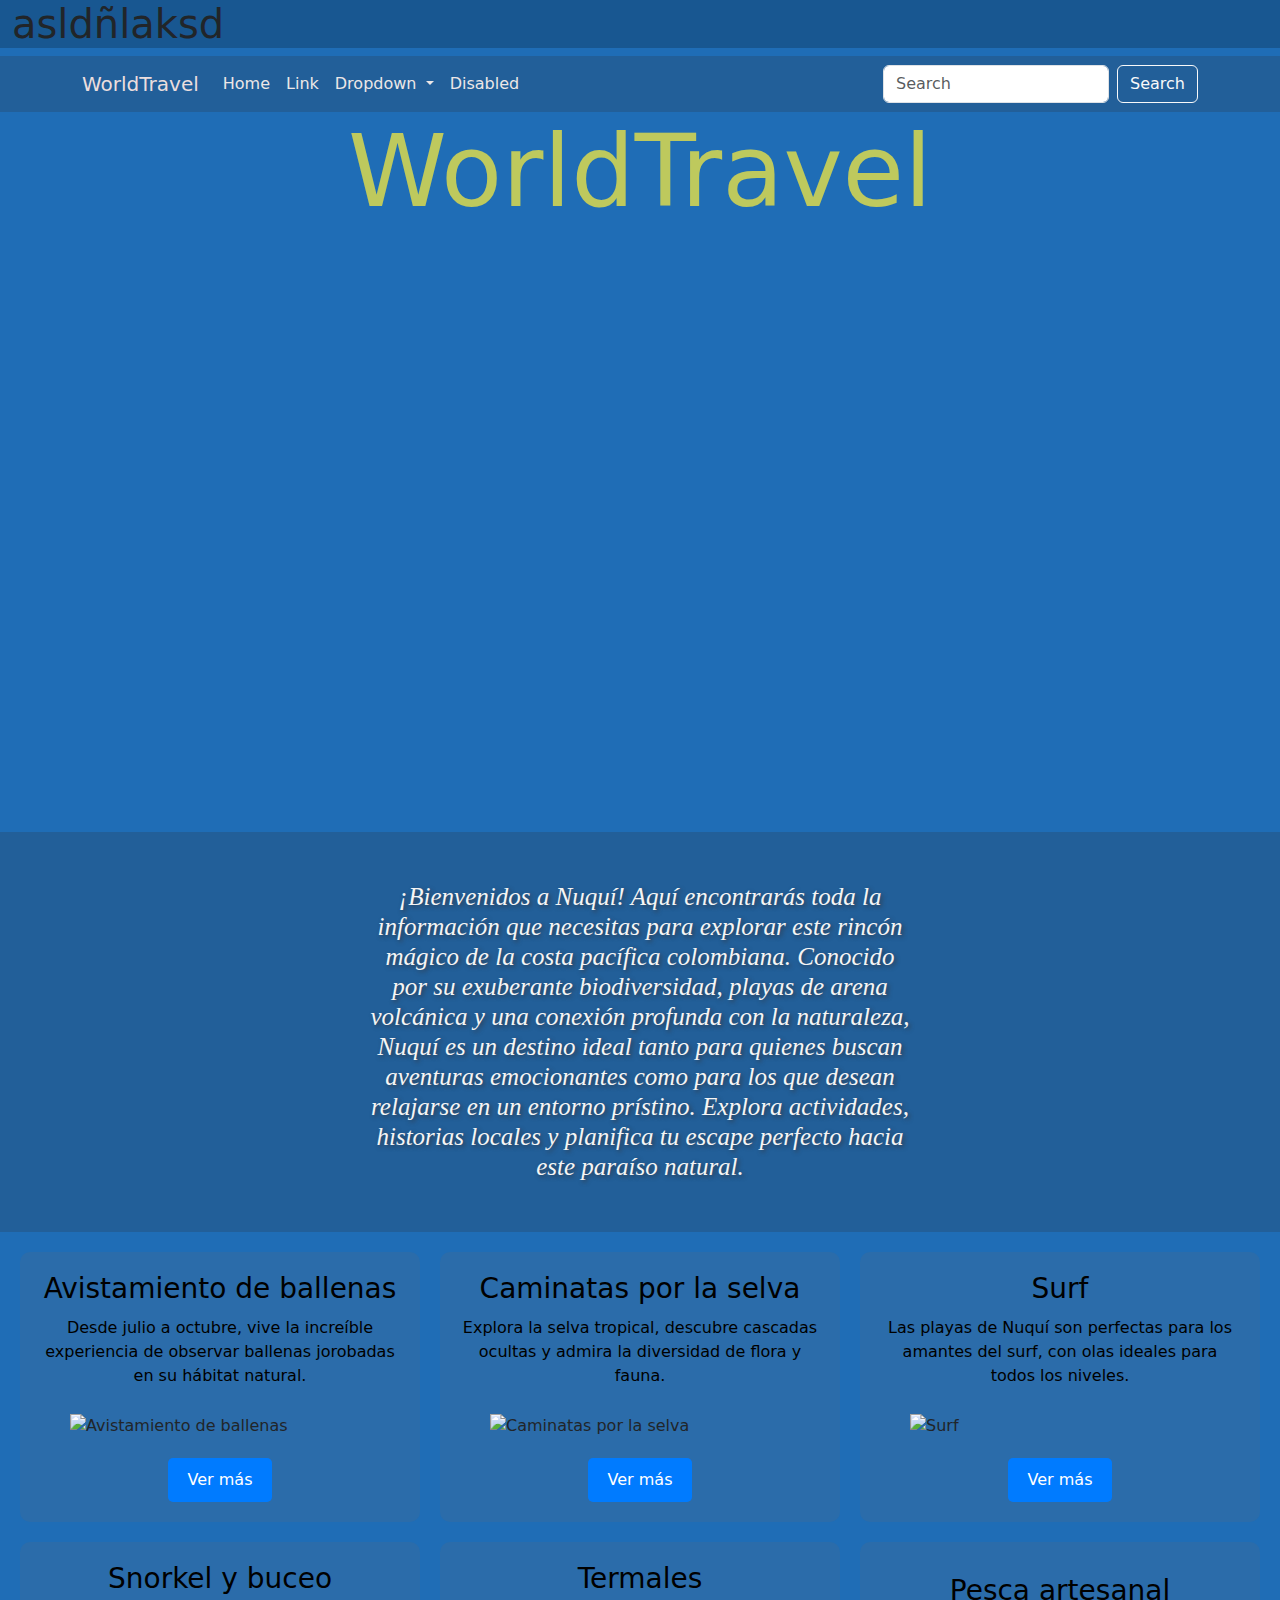
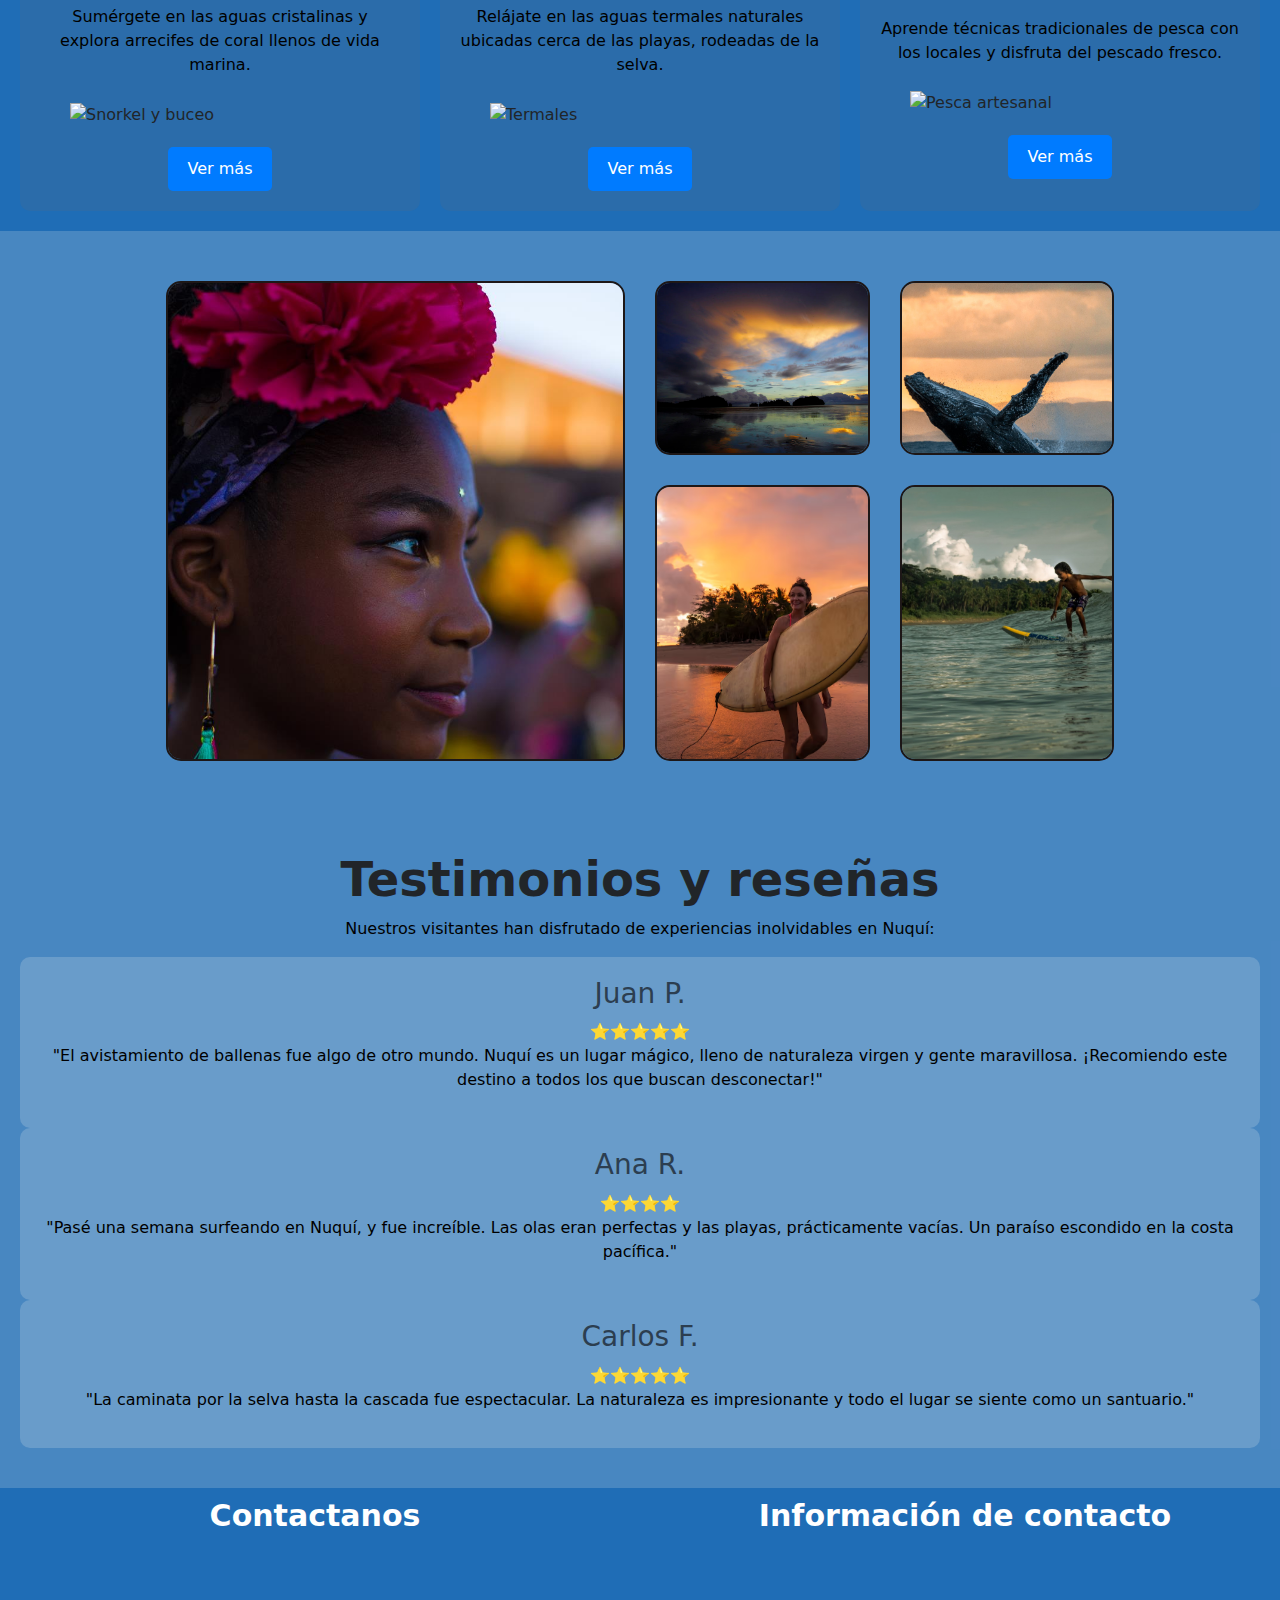
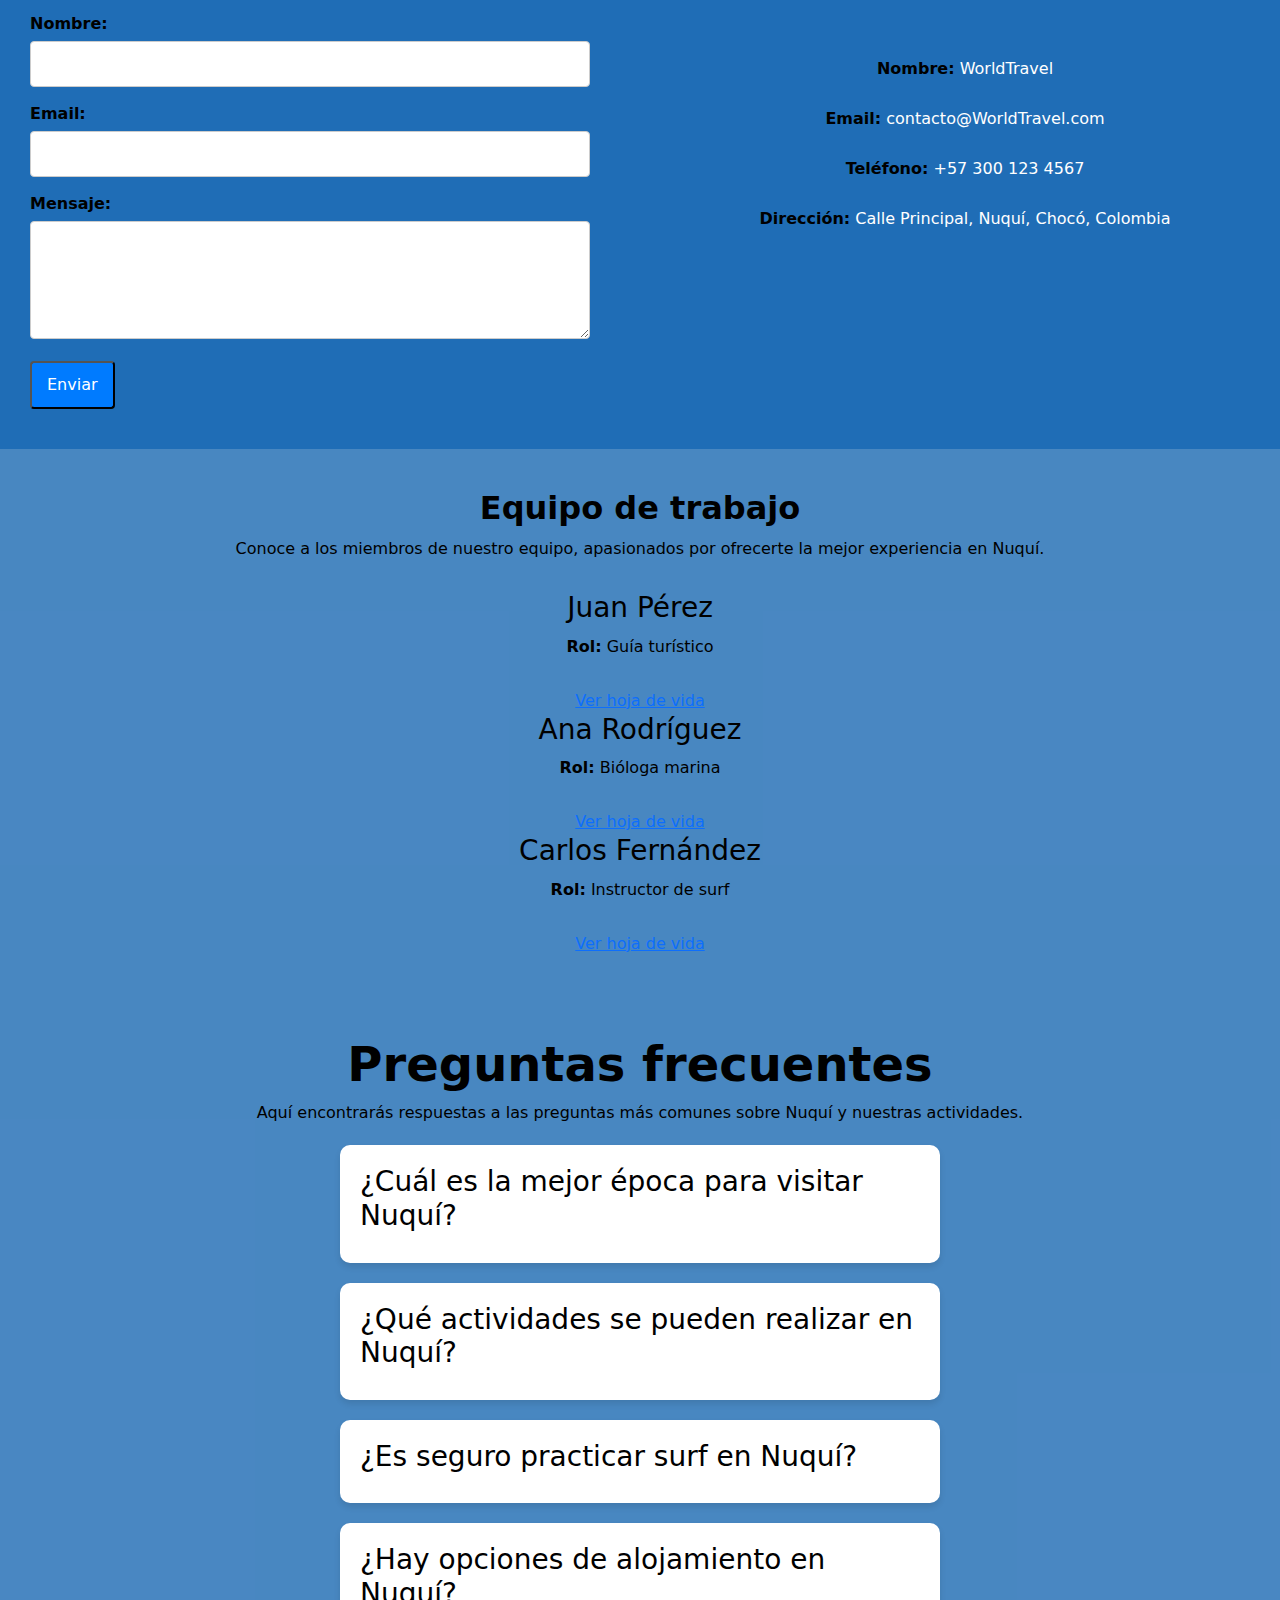
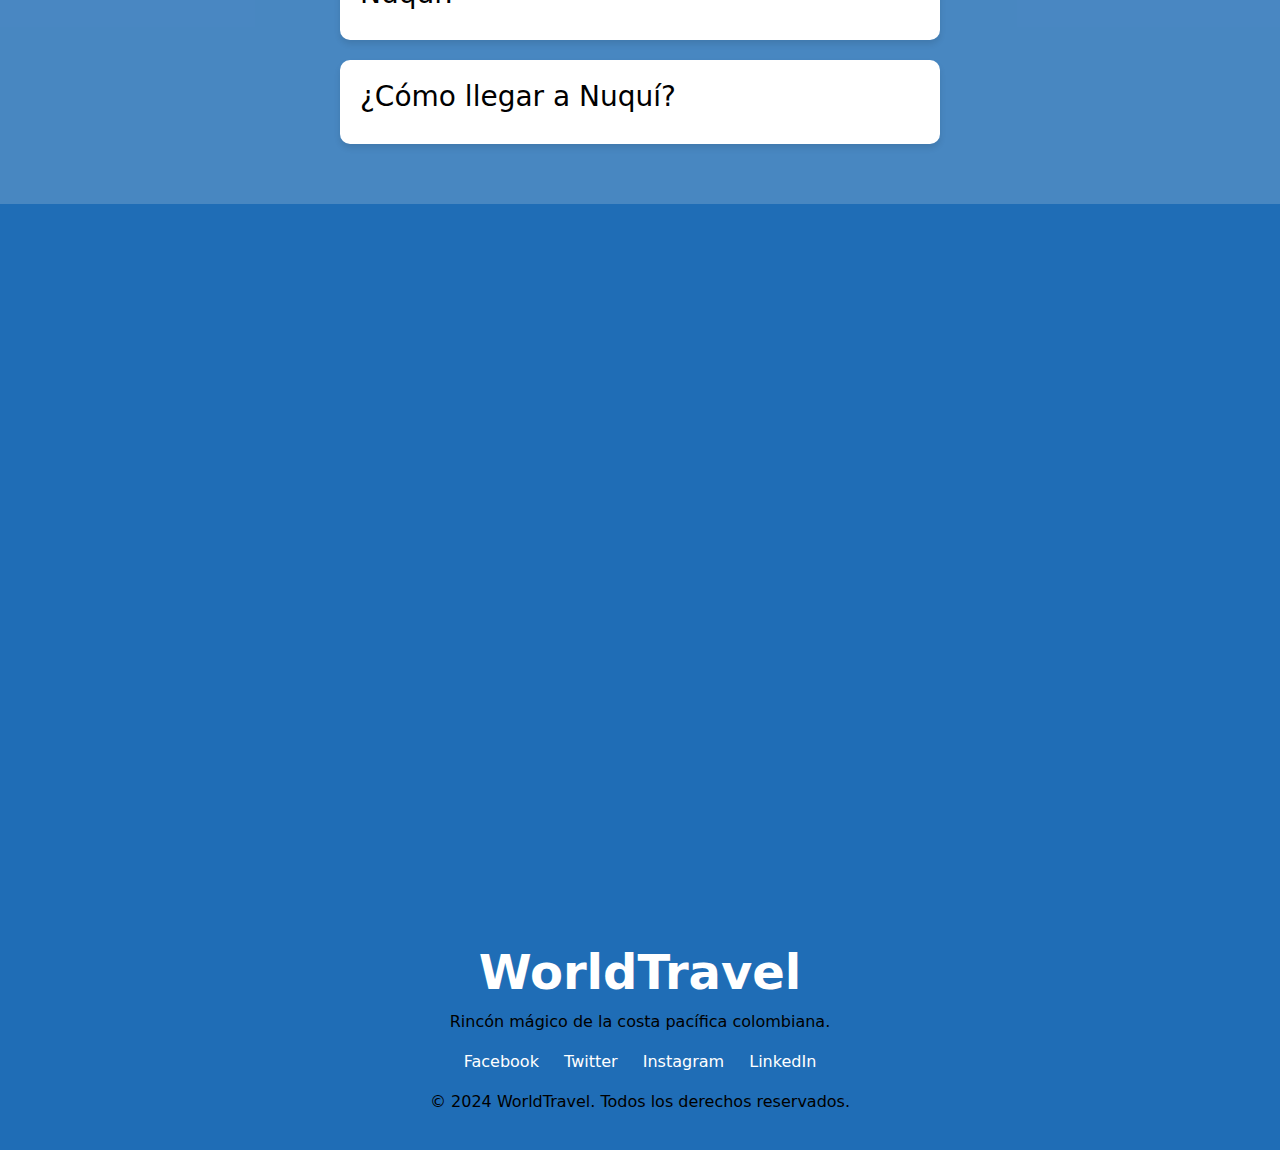
==== commit 95a1dce3: "cambios 25 sep" ====
--- a/index.html
+++ b/index.html
@@ -5,15 +5,22 @@
     <meta name="viewport" content="width=device-width, initial-scale=1">
     <title>Bootstrap demo</title>
     <link href="https://cdn.jsdelivr.net/npm/bootstrap@5.3.3/dist/css/bootstrap.min.css" rel="stylesheet" integrity="sha384-QWTKZyjpPEjISv5WaRU9OFeRpok6YctnYmDr5pNlyT2bRjXh0JMhjY6hW+ALEwIH" crossorigin="anonymous">
-    <link href="styles.css" rel="stylesheet">
-    <link href="https://fonts.googleapis.com/css2?family=Playfair+Display:ital,wght@1,700&display=swap" rel="stylesheet">
-
-</head>
+    <link  rel="stylesheet" href="./estilos/styles.css">
+   
+    
+  </head>
   <body  >
-    <!--este es el div que contiene t-->
+    <!--Cambios Pipe-->
+
+
     <div class="conte1 "> 
+      <header class="bienvenidos">
+        <div class="container-fluid">
+        <h1>asldñlaksd</h1>
+        </div>
+        </header>
         <nav class="navbar navbar-expand-lg  nave " >
-          <div class="container-fluid ">
+          <div class="container ">
             <a class="navbar-brand text-white" href="#">WorldTravel</a>
             <button class="navbar-toggler" type="button" data-bs-toggle="collapse" data-bs-target="#navbarSupportedContent" aria-controls="navbarSupportedContent" aria-expanded="false" aria-label="Toggle navigation">
               <span class="navbar-toggler-icon"></span>
@@ -49,9 +56,7 @@
           </div>
         </nav>
         
-        <div class="descriptionNuqui">
-         
-        </div>
+      
         <section >
           
           <div class="video-section">
@@ -71,83 +76,107 @@
           
           
         </section>
+        <section class=" descripcion">
         <article class="descrip">
           <h2> ¡Bienvenidos a Nuquí! Aquí encontrarás toda la información que necesitas para explorar este rincón mágico de la costa pacífica colombiana. Conocido por su exuberante biodiversidad, playas de arena volcánica y una conexión profunda con la naturaleza, Nuquí es un destino ideal tanto para quienes buscan aventuras emocionantes como para los que desean relajarse en un entorno prístino. Explora actividades, 
             historias locales y planifica tu escape perfecto hacia este paraíso natural.</h2>
         </article>
-
-        <div class="container">
+      </section>
+<!--
+        <section class="container acti ">
           <article class="row">
-          <div class="col border">1</div>
-          <div class="col border">2</div>
-          <div class="col border">3</div>
-          <div class="col border">4</div>
-          <div class="col border">5</div>
-          <div class="col border">6</div>
-          <div class="col border">7</div>
-          <div class="col border">8</div>
-          <div class="col border">9</div>
-          <div class="col border">10</div>
-          <div class="col border">11</div>
-          <div class="col border">12</div>
-        </article>
-      </section>
-        
-        <section class=" ContenedorActividades">
-          <div class="Actividad">
+          <div class="col-4 border ">
             <h3>Avistamiento de ballenas</h3>
             <p>Desde julio a octubre, vive la increíble experiencia de observar ballenas jorobadas en su hábitat natural.
             </p>
             <img class="ImgActividades" src="https://awake.travel/storage/courses/1705007210288182.jpg?v=M0Y0T1cB05YZsKbp" alt="Avistamiento de ballenas">
           </div>
-          <div class="Actividad">
-            <h3>Caminatas por la selva</h3>
-            <p>Explora la selva tropical, descubre cascadas ocultas y admira la diversidad de flora y fauna.
+          <div class="col-4 border">
+            <h3>Avistamiento de ballenas</h3>
+            <p>Desde julio a octubre, vive la increíble experiencia de observar ballenas jorobadas en su hábitat natural.
             </p>
             <img class="ImgActividades" src="https://awake.travel/storage/courses/1705007210288182.jpg?v=M0Y0T1cB05YZsKbp" alt="Avistamiento de ballenas">
           </div>
-          <div class="Actividad">
-            <h3>Surf</h3>
-            <p>Las playas de Nuquí son perfectas para los amantes del surf, con olas ideales para todos los niveles.
+          <div class="col-4 border">
+            <h3>Avistamiento de ballenas</h3>
+            <p>Desde julio a octubre, vive la increíble experiencia de observar ballenas jorobadas en su hábitat natural.
             </p>
             <img class="ImgActividades" src="https://awake.travel/storage/courses/1705007210288182.jpg?v=M0Y0T1cB05YZsKbp" alt="Avistamiento de ballenas">
           </div>
-          <div class="Actividad">
-            <h3>Snorkel y buceo</h3>
-            <p>Sumérgete en las aguas cristalinas y explora arrecifes de coral llenos de vida marina.
-            </p>
-            <img class="ImgActividades" src="https://awake.travel/storage/courses/1705007210288182.jpg?v=M0Y0T1cB05YZsKbp" alt="Avistamiento de ballenas">
-          </div>
-          <div class="Actividad">
-            <h3>Termales</h3>
-            <p>Relájate en las aguas termales naturales ubicadas cerca de las playas, rodeadas de la selva.
-            </p>
-            <img class="ImgActividades" src="https://awake.travel/storage/courses/1705007210288182.jpg?v=M0Y0T1cB05YZsKbp" alt="Avistamiento de ballenas">
-          </div>
-          <div class="Actividad">
-            <h3>Pesca artesanal</h3>
-            <p>Aprende técnicas tradicionales de pesca con los locales y disfruta del pescado fresco.
-            </p>
-            <img class="ImgActividades" src="https://awake.travel/storage/courses/1705007210288182.jpg?v=M0Y0T1cB05YZsKbp" alt="Avistamiento de ballenas">
-          </div>
-        </section>        
-        
-        <section class="galeria">
-          <h2>Galería de fotos</h2>
-              <div class="items">
-                <img class="ImgFotos" src="https://awake.travel/storage/courses/1690394307208533.jpg?v=M0Y0T1cB05YZsKbp" alt="imagen">
-              </div>
-              <div class="items">
-                <img class="ImgFotos" src="https://awake.travel/storage/courses/1690394307208533.jpg?v=M0Y0T1cB05YZsKbp" alt="imagen">
-              </div>
-              <div class="items">
-                <img class="ImgFotos" src="https://awake.travel/storage/courses/1690394307208533.jpg?v=M0Y0T1cB05YZsKbp" alt="imagen">
-              </div>
-              <div class="items">
-                <img class="ImgFotos" src="https://awake.travel/storage/courses/1690394307208533.jpg?v=M0Y0T1cB05YZsKbp" alt="imagen">
-              </div>
-        </section>
-        
+         
+          
+        </article>
+      </section>-->
+      
+      <!--aparti de aqui es ñla seccion ACTIVIDADES-->
+        <section class="ContenedorActividades">
+          <div class="Actividad">
+              <h3>Avistamiento de ballenas</h3>
+              <p>Desde julio a octubre, vive la increíble experiencia de observar ballenas jorobadas en su hábitat natural.</p>
+              <img class="ImgActividades" src="https://awake.travel/storage/courses/1705007210288182.jpg?v=M0Y0T1cB05YZsKbp" alt="Avistamiento de ballenas">
+              <button class="btn-ver-mas">Ver más</button>
+          </div>
+          <div class="Actividad">
+              <h3>Caminatas por la selva</h3>
+              <p>Explora la selva tropical, descubre cascadas ocultas y admira la diversidad de flora y fauna.</p>
+              <img class="ImgActividades" src="https://awake.travel/storage/courses/1705007210288182.jpg?v=M0Y0T1cB05YZsKbp" alt="Caminatas por la selva">
+              <button class="btn-ver-mas">Ver más</button>
+          </div>
+          <div class="Actividad">
+              <h3>Surf</h3>
+              <p>Las playas de Nuquí son perfectas para los amantes del surf, con olas ideales para todos los niveles.</p>
+              <img class="ImgActividades" src="https://awake.travel/storage/courses/1705007210288182.jpg?v=M0Y0T1cB05YZsKbp" alt="Surf">
+              <button class="btn-ver-mas">Ver más</button>
+          </div>
+          <div class="Actividad">
+              <h3>Snorkel y buceo</h3>
+              <p>Sumérgete en las aguas cristalinas y explora arrecifes de coral llenos de vida marina.</p>
+              <img class="ImgActividades" src="https://awake.travel/storage/courses/1705007210288182.jpg?v=M0Y0T1cB05YZsKbp" alt="Snorkel y buceo">
+              <button class="btn-ver-mas">Ver más</button>
+          </div>
+          <div class="Actividad">
+              <h3>Termales</h3>
+              <p>Relájate en las aguas termales naturales ubicadas cerca de las playas, rodeadas de la selva.</p>
+              <img class="ImgActividades" src="https://awake.travel/storage/courses/1705007210288182.jpg?v=M0Y0T1cB05YZsKbp" alt="Termales">
+              <button class="btn-ver-mas">Ver más</button>
+          </div>
+          <div class="Actividad">
+              <h3>Pesca artesanal</h3>
+              <p>Aprende técnicas tradicionales de pesca con los locales y disfruta del pescado fresco.</p>
+              <img class="ImgActividades" src="https://awake.travel/storage/courses/1705007210288182.jpg?v=M0Y0T1cB05YZsKbp" alt="Pesca artesanal">
+              <button class="btn-ver-mas">Ver más</button>
+          </div>
+      </section>
+      <!-- aqui termian las actividades -->  
+       <!--------------------------------------------------------------------------------------------------->   
+      
+       <!--aquie tenemos la section de la fotos -->
+        <section class=" galeria">
+          <div class="container con">
+            <div class=" caja1">
+              
+                <img src="Img/niña.jpg" alt="">
+            
+            </div>
+            <div class="caja2">
+              <img src="Img/atardeser.jpg" alt="">
+            </div>
+            <div class="caja3">
+              <img src="Img/ballena.jpg" alt="">
+            </div>
+            <div class="caja4">
+              <img src="Img/surf.avif" alt="">
+            </div>
+            <div class="caja5">
+              <img src="Img/imagen4.jpg" alt="">
+            </div>
+            
+        </div>
+        
+        </section>
+        
+        <!--
+        -------------------->
         <section class="testimonios">
           <h2>Testimonios y reseñas</h2>
           <p>Nuestros visitantes han disfrutado de experiencias inolvidables en Nuquí:</p>
@@ -280,19 +309,20 @@
         </footer>
     
     </div>
-
-<script>
-      document.querySelectorAll('.Preguntas h3').forEach((question) => {
-        question.addEventListener('click', () => {
-          const parentDiv = question.parentElement;
-          parentDiv.classList.toggle('active');
-        });
+ 
+    <script src="https://cdn.jsdelivr.net/npm/@popperjs/core@2.11.8/dist/umd/popper.min.js" integrity="sha384-I7E8VVD/ismYTF4hNIPjVp/Zjvgyol6VFvRkX/vR+Vc4jQkC+hVqc2pM8ODewa9r" crossorigin="anonymous"></script>
+    <script src="https://cdn.jsdelivr.net/npm/bootstrap@5.3.3/dist/js/bootstrap.min.js" integrity="sha384-0pUGZvbkm6XF6gxjEnlmuGrJXVbNuzT9qBBavbLwCsOGabYfZo0T0to5eqruptLy" crossorigin="anonymous"></script>
+    <script src="https://ajax.googleapis.com/ajax/libs/jquery/3.2.1/jquery.min.js"></script>
+    <!-- Compiled and minified Bootstrap JavaScript -->
+    <script src="https://maxcdn.bootstrapcdn.com/bootstrap/3.3.7/js/bootstrap.min.js" ></script>
+ <script>
+    document.querySelectorAll('.Preguntas h3').forEach(question => {
+      question.addEventListener('click', () => {
+        const parent = question.parentElement;
+        parent.classList.toggle('active');
       });
-</script>
-<script src="https://cdn.jsdelivr.net/npm/@popperjs/core@2.11.8/dist/umd/popper.min.js" 
-integrity="sha384-I7E8VVD/ismYTF4hNIPjVp/Zjvgyol6VFvRkX/vR+Vc4jQkC+hVqc2pM8ODewa9r" crossorigin="anonymous"></script>
-<script src="https://cdn.jsdelivr.net/npm/bootstrap@5.3.3/dist/js/bootstrap.min.js" 
-integrity="sha384-0pUGZvbkm6XF6gxjEnlmuGrJXVbNuzT9qBBavbLwCsOGabYfZo0T0to5eqruptLy" crossorigin="anonymous"></script>
-<div class="container-fluid">
+    });
+  </script>
+  
 </body>
 </html>
--- a/estilos/styles.css
+++ b/estilos/styles.css
@@ -0,0 +1,447 @@
+body {
+    background: rgb(31, 109, 182);
+    margin: 0;
+    padding: 0;
+   
+}
+
+.bienvenidos{
+    background-color: rgba(2, 1, 1, 0.2);
+    
+    
+}
+.video-section {
+    position: relative;
+    height: 80vh;
+    overflow: hidden;
+    z-index: 0;
+   
+}
+
+.video-bg {
+    position: absolute;
+    top: 50%;
+    left: 50%;
+    width: 100vw;
+    height: 100vh;
+    transform: translate(-50%, -50%);
+    object-fit: cover;
+    pointer-events: none;
+    z-index: -1;
+    opacity: 0.7;
+
+}
+.descripcion{
+    width: 100vw; /* 100% del ancho de la ventana del navegador */
+    background-color: rgba(48, 40, 40, 0.2); /* 80% de transparencia */
+}
+
+.descrip{
+    
+    width: 50%; /* Ajusta el ancho del artículo */
+    padding: 50px; /* Añade un poco de espacio alrededor del contenido */
+    margin: 0 auto; /* Centra el artículo en la página */
+}
+.descrip h2{
+    font-size: 25px; /* Tamaño de letra más grande */
+    font-weight:lighter; /* Negrita para destacar */
+    font-family: Cambria, Cochin, Georgia, Times, 'Times New Roman', serif; /* Tipografía elegante y cursiva */
+    font-style: oblique; /* Hace que el texto sea cursivo */
+    line-height: 1.2;
+    margin: 0;
+    color:whitesmoke;
+    text-shadow: 2px 2px 4px rgba(51, 47, 47, 0.7); /* Aumenta la sombra para mayor contraste */
+      text-align: center;
+}
+
+
+.video-section .titulo h1{
+    display: flex;
+    justify-content: center;
+    font-size: 100px;
+   color: rgba(241, 230, 65, 0.76) ;
+}
+
+h2 {
+    font-size: 3rem;
+    font-weight: bold;
+}
+
+.nave {
+    background-color: rgba(48, 40, 40, 0.2); /* 80% de transparencia */
+}
+
+.navbar-nav .nav-link {
+    color: rgb(236, 231, 231) !important; /* Cambia el color de las letras a negro */
+}
+
+.navbar-brand, .navbar-toggler-icon {
+    color: rgb(235, 222, 222) !important; /* Cambia el color de la marca y el ícono de menú a negro */
+}
+
+.form-control {
+    color: rgb(233, 222, 222);
+}
+
+.conten1 {
+    color: rgb(228, 215, 215);
+}
+
+
+
+/*Tipo de actividades*/
+
+
+
+.con {
+    display: grid;
+    grid-template-columns: repeat(12, 1fr); /* 12 columnas de igual tamaño */
+    grid-template-rows: repeat(5, 1fr); /* 5 filas de igual tamaño */
+    gap: 10px; /* Espacio entre las celdas */
+    height: 500px; /* Altura del contenedor, ajusta según sea necesario */
+    width: 80%; /* Ancho del contenedor (puedes ajustar este valor) */
+    max-width: 1200px; /* Ancho máximo del contenedor */
+    margin: 0 auto; /* Centra el contenedor en la página */
+    border-radius: 20px;
+   
+}
+
+
+
+
+.con .caja1 {
+    grid-column: span 6; /* Ocupa 4 columnas */
+    grid-row: span 5; /* Ocupa 5 filas */
+   
+   
+  
+}
+.con .caja2 {
+    grid-column: span 3; /* Ocupa 4 columnas */
+    grid-row: span 2; /* Ocupa 5 filas */
+   
+}
+
+.con .caja3 {
+    grid-column: span 3; /* Ocupa 3 columnas */
+    grid-row: span 2; /* Ocupa 2 filas */
+   
+}
+.con .caja4 {
+    grid-column: span 3; /* Ocupa 3 columnas */
+    grid-row: span 3; /* Ocupa 2 filas */
+   
+}
+.con .caja5 {
+    grid-column: span 3; /* Ocupa 3 columnas */
+    grid-row: span 3; /* Ocupa 2 filas */
+    
+}
+.con div {
+    border-radius: 15px;
+    overflow: hidden; /* Para que la imagen no sobresalga de la caja */
+    border: 2px solid #1d1717;
+  
+    margin: 10px;
+    position: relative;
+}
+
+.con img {
+    width: 100%; /* Ajusta el ancho de la imagen al 100% del contenedor */
+    height: 100%; /* Ajusta la altura de la imagen al 100% del contenedor */
+    object-fit: cover; /* Cubre todo el área respetando las proporciones */
+    transition: filter 0.3s ease; /* Añade una transición suave a los efectos de la imagen */
+}
+
+/* Estilo para todas las cajas al pasar el mouse por encima */
+.con div:hover {
+    transform: scale(1.05); /* Aumenta ligeramente el tamaño al hacer hover */
+    box-shadow: 0 4px 8px rgba(8, 8, 8, 0.2); /* Añade una sombra suave */
+    transition: transform 0.3s, box-shadow 0.3s; /* Transición suave */
+ 
+}
+.con div:hover img {
+    filter: brightness(0.7); /* Oscurece la imagen al 70% */
+}
+
+
+
+
+/*ESTILOS DE LAS ACTIVIDADES*/
+.ContenedorActividades {
+    display: grid;
+    grid-template-columns: repeat(3, 1fr); /* Fija el número de columnas a 3 */
+    gap: 20px;
+    padding: 20px;
+    width: 100%;
+}
+
+.Actividad {
+    background-color: rgba(109, 107, 107, 0.151); /* 80% de transparencia */
+    padding: 20px;
+    border-radius: 10px;
+    display: flex;
+    flex-direction: column;
+    justify-content: center;
+    align-items: center; /* Asegura que todo el contenido esté centrado */
+}
+
+h3 {
+    margin-bottom: 10px;
+    color: black;
+}
+
+p {
+    color: black;
+    text-align: center; /* Centra el texto del párrafo */
+}
+
+.ImgActividades {
+    width: 100%;
+    max-width: 300px;
+    margin: 10px 0; /* Añade espacio alrededor de la imagen */
+}
+
+.btn-ver-mas {
+    margin-top: 10px; /* Espacio entre el párrafo y el botón */
+    padding: 10px 20px; /* Tamaño del botón */
+    background-color: #007BFF; /* Color de fondo del botón */
+    color: white; /* Color del texto del botón */
+    border: none; /* Sin borde */
+    border-radius: 5px; /* Esquinas redondeadas */
+    cursor: pointer; /* Cursor de mano al pasar por encima */
+}
+
+.btn-ver-mas:hover {
+    background-color: #0056b3; /* Color de fondo al pasar el ratón */
+}
+
+
+
+  
+/*AQUI TERMINA EL ESTILO DE LAS ACTIVIDADES*/
+/*galeria de fotos*/
+
+.galeria {
+    padding: 40px 20px;
+    text-align: center;
+    background-color: rgba(240, 240, 240, 0.2); /* 80% de transparencia */
+}
+  
+.galeria h2 {
+    font-size: 2rem;
+    margin-bottom: 10px;
+    color: #2c3e50;
+}
+  
+.items {
+    border-radius: 10px;
+    padding: 20px;
+}
+
+.ImgFotos{
+    width: 100%;
+    max-width: 300px;;
+}
+  
+  
+
+/*Testimonios*/
+
+.testimonios {
+    padding: 40px 20px;
+    background-color: rgba(240, 240, 240, 0.2); /* 80% de transparencia */
+    text-align: center;
+}
+
+.testimonio {
+    background-color: rgba(240, 240, 240, 0.2); /* 80% de transparencia */
+    border-radius: 10px;
+    padding: 20px;
+}
+  
+.testimonio h2 {
+    color: black;
+}
+
+.testimonio h3 {
+    margin-bottom: 10px;
+    color: #2c3e50;
+}
+
+.testimonio p {
+    color: black;
+}
+
+
+/*Contacto*/
+
+.Contacto {
+    display: grid;
+    grid-template-columns: 1fr 1fr; /* Dos columnas de igual ancho */
+    gap: 20px; /* Espacio entre columnas */
+    color: white;
+}
+
+.Contacto h2{
+    text-align: center;
+    color: white;
+    font-size: 30px;
+    padding: 10px;
+}
+
+.DetallesContacto {
+    grid-column: 2; /* Coloca los datos en la primera columna */
+    padding: 80px;
+    color: white;
+}
+
+.DetallesContacto p {
+    color: white;
+    padding: 5px;
+}
+
+.DetallesContacto strong {
+    color: black;
+}
+
+.formulario {
+    max-width: 600px; /* Ajusta el ancho máximo del formulario */
+    margin: 20px 10px; /* Centra el formulario horizontalmente */
+    padding: 20px; /* Agrega un poco de espacio interior */
+}
+
+label {
+    display: block; /* Hace que cada etiqueta ocupe toda la línea */
+    margin-bottom: 5px; /* Espacio entre la etiqueta y el campo */
+    font-weight: bold; /* Resalta las etiquetas */
+    color: black;
+}
+
+input[type="text"],
+input[type="email"],
+
+textarea {
+    width: 100%; /* Hace que los campos ocupen todo el ancho del formulario */
+    padding: 10px; /* Espacio interior en los campos */
+    margin-bottom: 15px; /* Espacio entre los campos */
+    border: 1px solid #ccc; /* Borde de los campos */
+    border-radius: 4px; /* Bordes redondeados en los campos */
+    font-size: 16px; /* Tamaño de fuente */
+}
+
+button {
+    background-color: #007BFF; /* Color de fondo del botón */
+    color: white; /* Color del texto del botón */
+    padding: 10px 15px; /* Espacio interior del botón */
+    border-radius: 4px; /* Bordes redondeados en el botón */
+    cursor: pointer; /* Cambia el cursor al pasar sobre el botón */
+    font-size: 16px; /* Tamaño de fuente */
+}
+
+button:hover {
+    background-color: #0056b3; /* Color de fondo al pasar el mouse */
+}
+
+
+
+/*Miembros*/
+
+.EquipoTrabajo {
+    padding: 40px 20px;
+    background-color: rgba(240, 240, 240, 0.2); /* 80% de transparencia */
+    text-align: center;
+}
+  
+.EquipoTrabajo h2 {
+    font-size: 2rem;
+    color: black;
+    margin-bottom: 10px;
+}
+  
+.EquipoTrabajo p {
+    color: black;
+    font-size: 1rem;
+    margin-bottom: 30px;
+}
+  
+.miembro {
+    color: black;
+}
+  
+.miembro h3 {
+    color: black;
+}
+
+
+
+  
+/*Preguntas Frecuentes*/
+
+.PreguntasFrecuentes {
+    padding: 40px 20px;
+    background-color: rgba(240, 240, 240, 0.2); /* 80% de transparencia */
+    text-align: center;
+}
+  
+.PreguntasFrecuentes h2 {
+    color: black;
+}
+  
+.PreguntasFrecuentes p {
+   color: black;
+}
+  
+.Preguntas {
+    text-align: left;
+    margin: 20px auto;
+    max-width: 600px;
+    background-color: #ffffff;
+    border-radius: 10px;
+    padding: 20px;
+    box-shadow: 0 4px 6px rgba(0, 0, 0, 0.1);
+}
+  
+.Preguntas h3 {
+    color: black;
+}
+  
+.Preguntas h3:hover {
+    color: blue;
+}
+  
+.answer {
+    display: none; /* Ocultar las respuestas por defecto */
+    margin-top: 10px;
+}
+  
+  /* Mostrar la respuesta al hacer clic en la pregunta */
+.Preguntas.active .answer {
+    display: block;
+}
+  
+
+/*Footer*/
+
+footer {
+    
+    color: #fff;
+    padding: 20px;
+    text-align: center;
+}
+.redessociales {
+    list-style: none;
+    padding: 0;
+}
+.redessociales li {
+    display: inline;
+    margin: 0 10px;
+}
+.redessociales a {
+    color: #fff;
+    text-decoration: none;
+}
+.redessociales a:hover {
+    text-decoration: underline;
+}
+
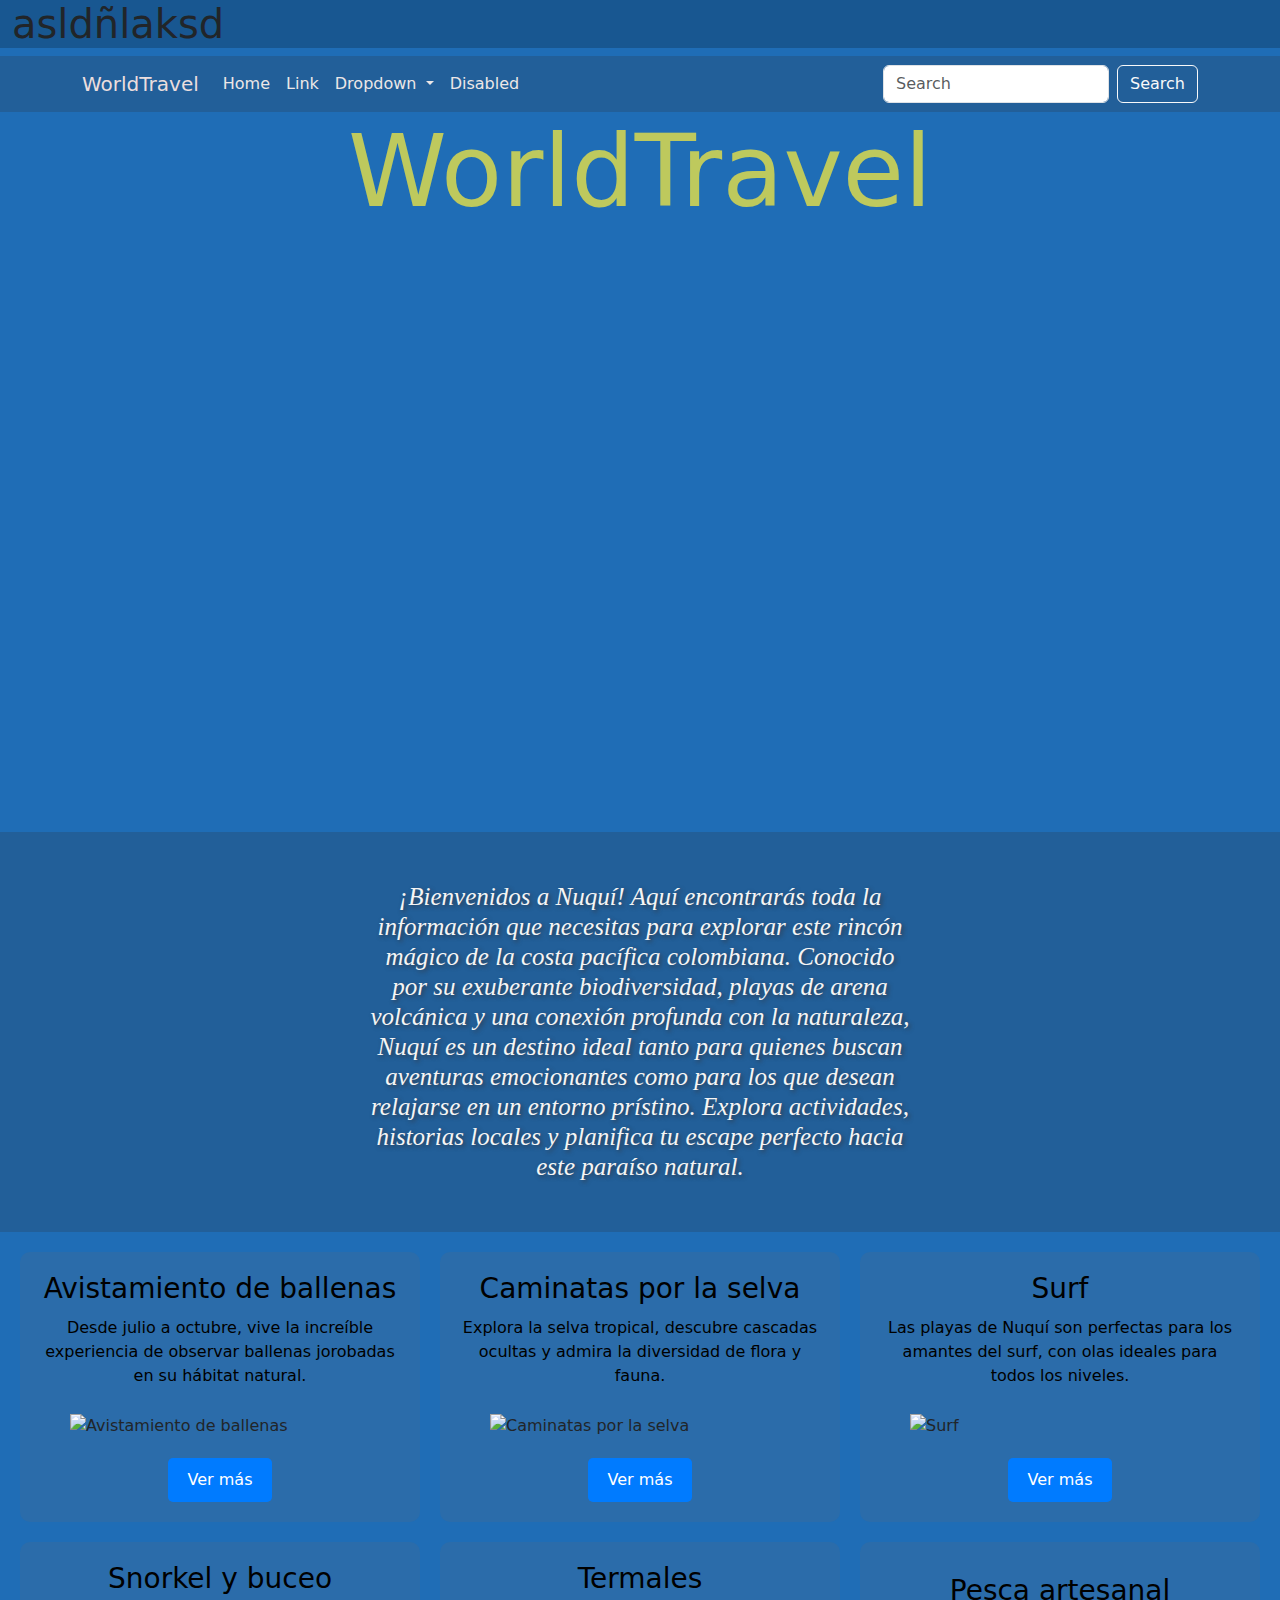
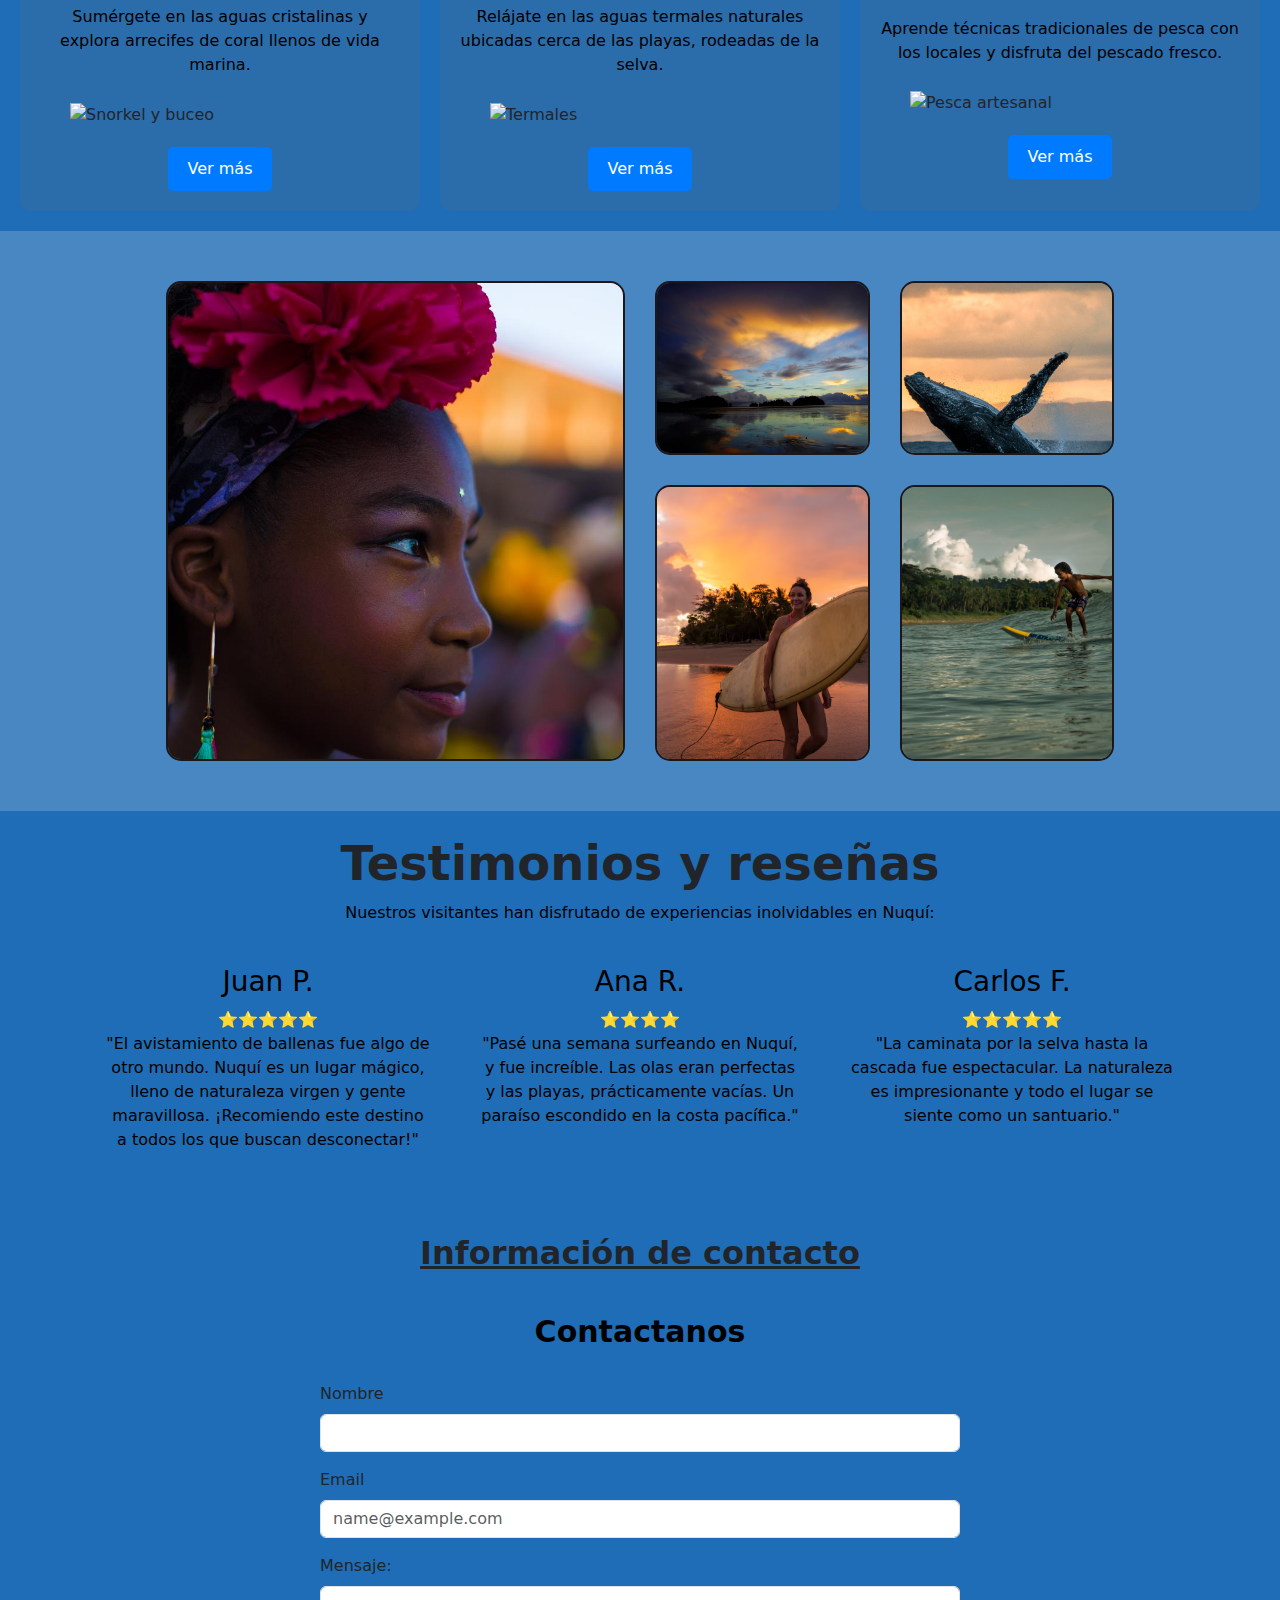
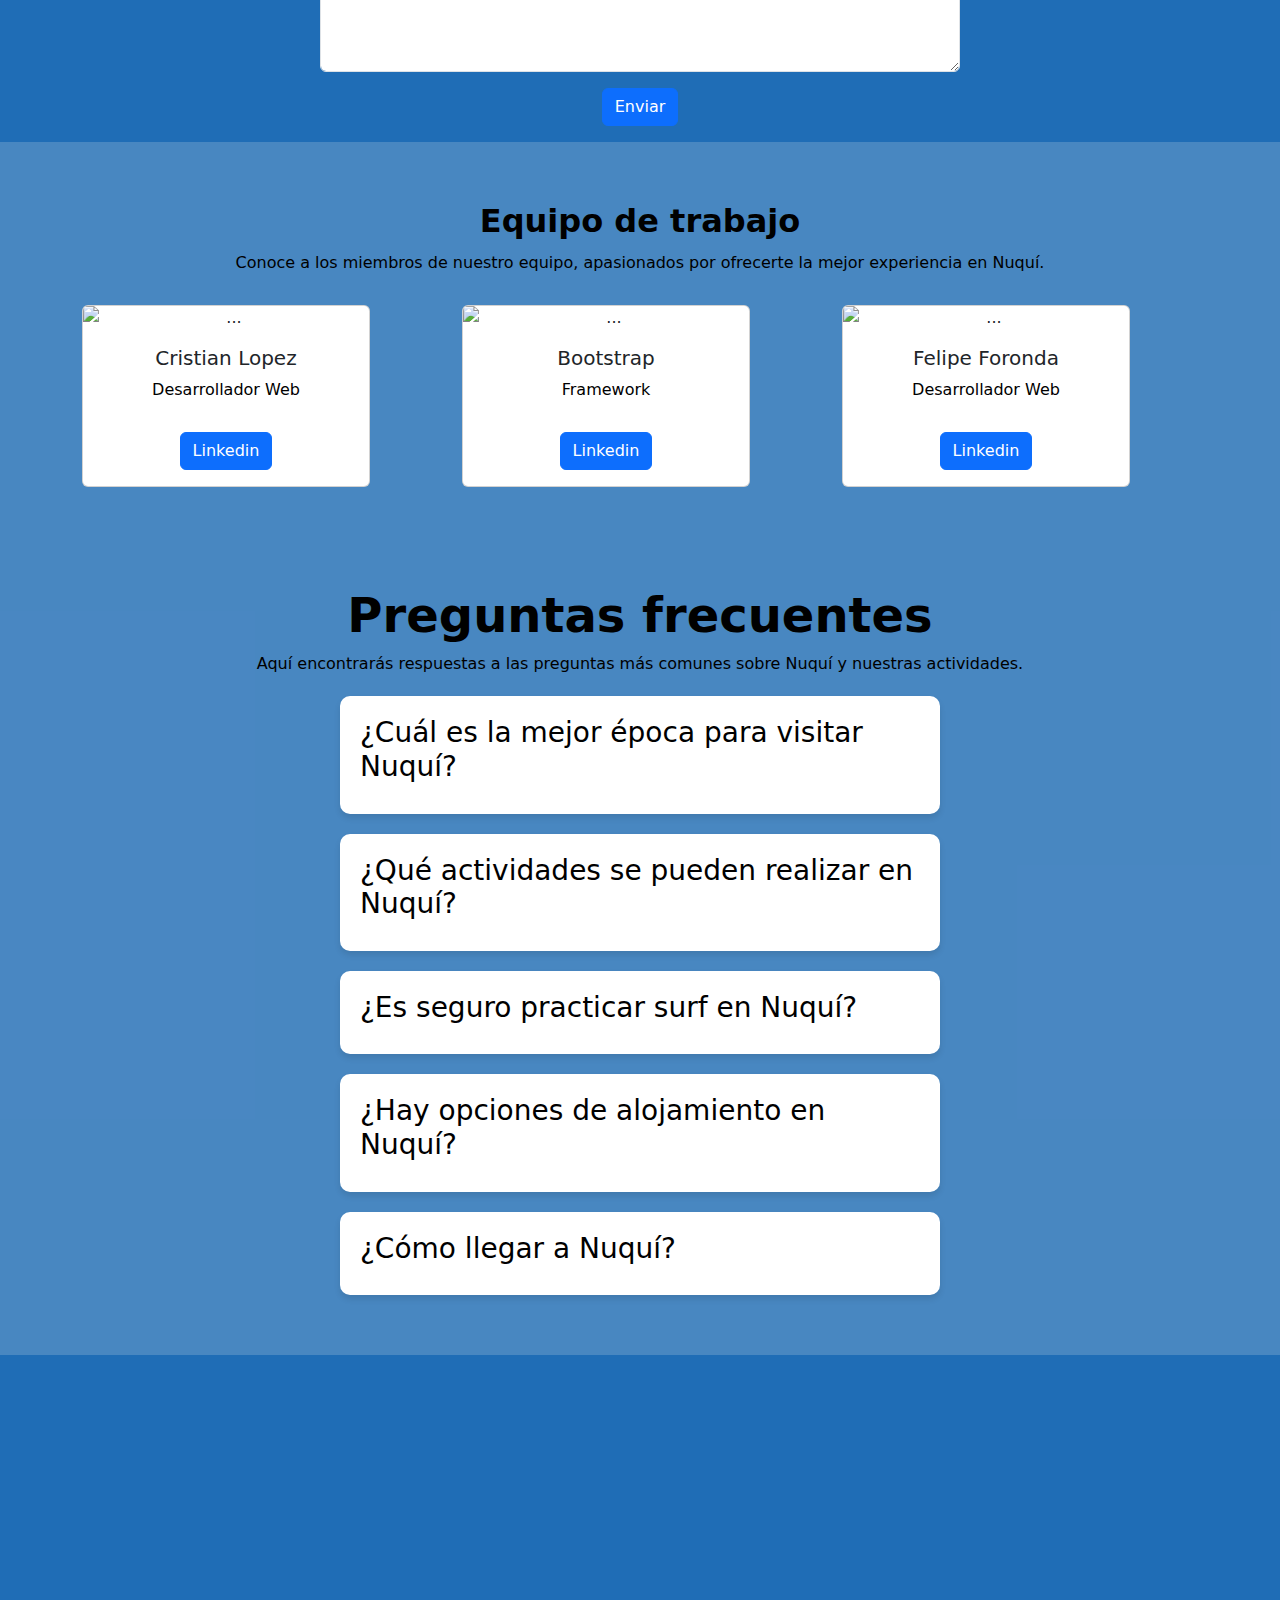
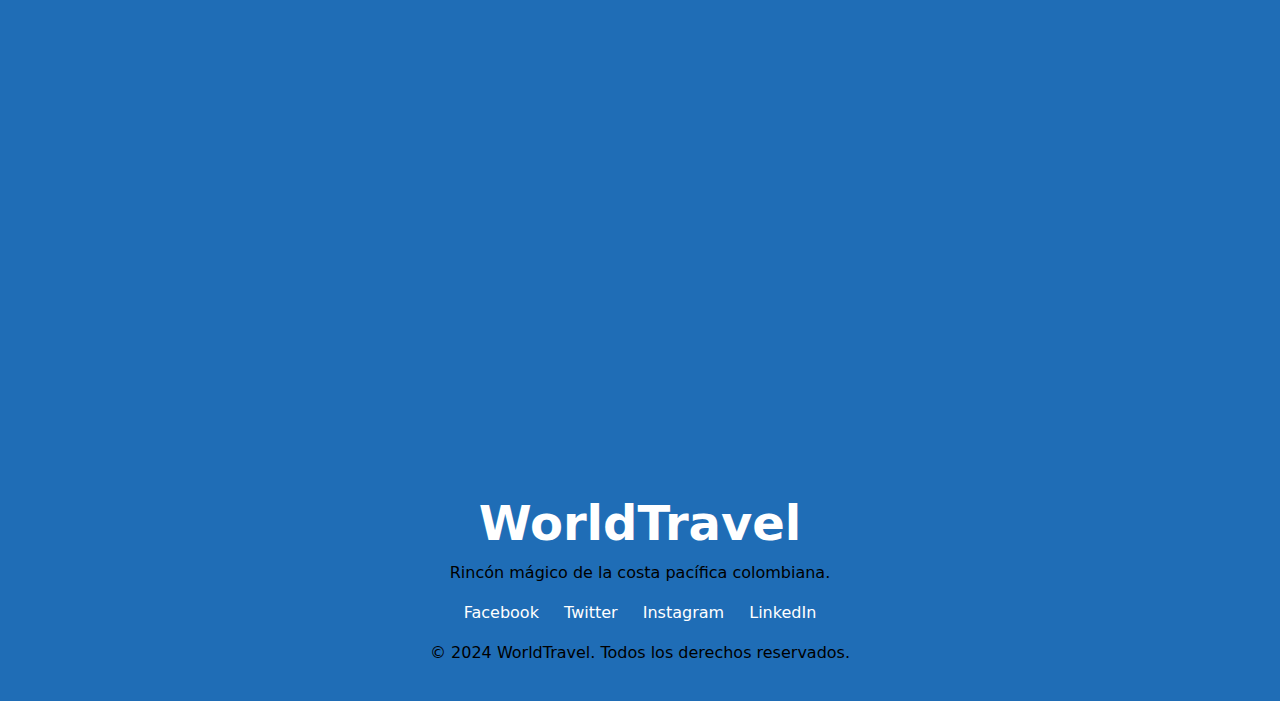
==== commit 28655494: "Informacion contacto" ====
--- a/index.html
+++ b/index.html
@@ -177,79 +177,121 @@
         
         <!--
         -------------------->
-        <section class="testimonios">
-          <h2>Testimonios y reseñas</h2>
-          <p>Nuestros visitantes han disfrutado de experiencias inolvidables en Nuquí:</p>
-        
-          <div class="testimonio">
-            <h3>Juan P.</h3>
-            <div class="stars">⭐⭐⭐⭐⭐</div>
-            <p>"El avistamiento de ballenas fue algo de otro mundo. Nuquí es un lugar mágico, lleno de naturaleza virgen y gente maravillosa. ¡Recomiendo este destino a todos los que buscan desconectar!"</p>
-          </div>
-        
-          <div class="testimonio">
-            <h3>Ana R.</h3>
-            <div class="stars">⭐⭐⭐⭐</div>
-            <p>"Pasé una semana surfeando en Nuquí, y fue increíble. Las olas eran perfectas y las playas, prácticamente vacías. Un paraíso escondido en la costa pacífica."</p>
-          </div>
-        
-          <div class="testimonio">
-            <h3>Carlos F.</h3>
-            <div class="stars">⭐⭐⭐⭐⭐</div>
-            <p>"La caminata por la selva hasta la cascada fue espectacular. La naturaleza es impresionante y todo el lugar se siente como un santuario."</p>
+        <section class="container text-center p-4">
+          <div class="row">
+            <h2>Testimonios y reseñas</h2>
+            <p>Nuestros visitantes han disfrutado de experiencias inolvidables en Nuquí:</p>
+          
+            <div class="col p-4">
+              <h3>Juan P.</h3>
+              <div class="stars">⭐⭐⭐⭐⭐</div>
+              <p>"El avistamiento de ballenas fue algo de otro mundo. Nuquí es un lugar mágico, lleno de naturaleza virgen y gente maravillosa. ¡Recomiendo este destino a todos los que buscan desconectar!"</p>
+            </div>
+          
+            <div class="col p-4">
+              <h3>Ana R.</h3>
+              <div class="stars">⭐⭐⭐⭐</div>
+              <p>"Pasé una semana surfeando en Nuquí, y fue increíble. Las olas eran perfectas y las playas, prácticamente vacías. Un paraíso escondido en la costa pacífica."</p>
+            </div>
+          
+            <div class="col p-4">
+              <h3>Carlos F.</h3>
+              <div class="stars">⭐⭐⭐⭐⭐</div>
+              <p>"La caminata por la selva hasta la cascada fue espectacular. La naturaleza es impresionante y todo el lugar se siente como un santuario."</p>
+            </div>
           </div>
         </section>
 
         <section class="Contacto">
-          <h2>Contactanos</h2>
-          <h2>Información de contacto</h2>
-          
-
-          <div class="formulario">
-            <form>
-              <label for="name">Nombre:</label>
-              <input type="text" id="name" required>
-              
-              <label for="email">Email:</label>
-              <input type="email" id="email" required>
-        
-              <label for="message">Mensaje:</label>
-              <textarea id="message" rows="4" required></textarea>
-        
-              <button type="submit">Enviar</button>
-            </form>
-          </div>
-          
-          <div class="DetallesContacto">
-            <p><strong>Nombre:</strong>  WorldTravel</p>
-            <p><strong>Email:</strong>  contacto@WorldTravel.com</p>
-            <p><strong>Teléfono:</strong>  +57 300 123 4567</p>
-            <p><strong>Dirección:</strong>  Calle Principal, Nuquí, Chocó, Colombia</p>
+          <!-- Button trigger modal -->
+          <div class="text-center d-grid gap-2 col-8 mx-auto p-1">
+            <button  type="button" class="btn btn-link btn-lg text-dark fs-2 fw-bold" data-bs-toggle="modal" data-bs-target="#exampleModal">
+              Información de contacto
+            </button>
+          </div>
+          <!-- Modal -->
+          <div class="modal fade" id="exampleModal" tabindex="-1" aria-labelledby="exampleModalLabel" aria-hidden="true">
+            <div class="modal-dialog">
+              <div class="modal-content">
+                <div class="modal-header">
+                  <h1 class="modal-title fs-5" id="exampleModalLabel">WorldTravel</h1>
+                  <button type="button" class="btn-close" data-bs-dismiss="modal" aria-label="Close"></button>
+                </div>
+                <div class="modal-body">
+                  <p><strong>Email:</strong>  contacto@WorldTravel.com</p>
+                  <p><strong>Teléfono:</strong>  +57 300 123 4567</p>
+                  <p><strong>Dirección:</strong>  Calle Principal, Nuquí, Chocó, Colombia</p>
+                </div>
+                <div class="modal-footer">
+                  <button type="button" class="btn btn-secondary" data-bs-dismiss="modal">Close</button>
+                </div>
+              </div>
+            </div>
+          </div>
+
+
+
+          <h2 class="contactotitulo p-4">Contactanos</h2>
+
+          <div class="mb-3 w-50 mx-auto">
+            <label for="exampleFormControlInput1" class="form-label">Nombre</label>
+            <input type="email" class="form-control" id="exampleFormControlInput1">
+          </div>
+          <div class="mb-3 w-50 mx-auto">
+            <label for="exampleFormControlInput1" class="form-label">Email</label>
+            <input type="email" class="form-control" id="exampleFormControlInput1" placeholder="name@example.com">
+          </div>
+          <div class="mb-3 w-50 mx-auto">
+            <label for="exampleFormControlTextarea1" class="form-label">Mensaje:</label>
+            <textarea class="form-control" id="exampleFormControlTextarea1" rows="3"></textarea>
+          </div>
+          <div class="mb-3 w-50 mx-auto text-center">
+            <button type="button" class="btn btn-primary">Enviar</button>
           </div>
           
         </section>
         <section class="EquipoTrabajo">
           <h2>Equipo de trabajo</h2>
           <p>Conoce a los miembros de nuestro equipo, apasionados por ofrecerte la mejor experiencia en Nuquí.</p>
-        
-          <div class="miembro">
-            <h3>Juan Pérez</h3>
-            <p><strong>Rol:</strong> Guía turístico</p>
-            <a href="#juan-cv">Ver hoja de vida</a>
-          </div>
-        
-          <div class="miembro">
-            <h3>Ana Rodríguez</h3>
-            <p><strong>Rol:</strong> Bióloga marina</p>
-            <a href="#ana-cv">Ver hoja de vida</a>
-          </div>
-        
-          <div class="miembro">
-            <h3>Carlos Fernández</h3>
-            <p><strong>Rol:</strong> Instructor de surf</p>
-            <a href="#carlos-cv">Ver hoja de vida</a>
-          </div>
-        </section>
+          
+          <div class="container text-center">
+            <div class="row align-items-start">
+              <div class="col">
+                <div class="card card-transparent" style="width: 18rem;">
+                  <img src="..." class="card-img-top" alt="...">
+                  <div class="card-body">
+                    <h5 class="card-title">Cristian Lopez</h5>
+                    <p class="card-text">Desarrollador Web</p>
+                    <a href="#" class="btn btn-primary">Linkedin</a>
+                  </div>
+                </div>
+              </div>
+              <div class="col">
+                <div class="card" style="width: 18rem;">
+                  <img src="..." class="card-img-top" alt="...">
+                  <div class="card-body">
+                    <h5 class="card-title">Bootstrap </h5>
+                    <p class="card-text">Framework</p>
+                    <a href="#" class="btn btn-primary">Linkedin</a>
+                  </div>
+                </div>
+              </div>
+              <div class="col">
+                <div class="card" style="width: 18rem;">
+                  <img src="..." class="card-img-top" alt="...">
+                  <div class="card-body">
+                    <h5 class="card-title">Felipe Foronda</h5>
+                    <p class="card-text">Desarrollador Web</p>
+                    <a href="#" class="btn btn-primary">Linkedin</a>
+                  </div>
+                </div>
+              </div>
+            </div>
+          </div>
+
+        </section>
+      
+
         <section class="PreguntasFrecuentes">
           <h2>Preguntas frecuentes</h2>
           <p>Aquí encontrarás respuestas a las preguntas más comunes sobre Nuquí y nuestras actividades.</p>
--- a/estilos/styles.css
+++ b/estilos/styles.css
@@ -248,14 +248,15 @@
 
 /*Testimonios*/
 
+/*
 .testimonios {
     padding: 40px 20px;
-    background-color: rgba(240, 240, 240, 0.2); /* 80% de transparencia */
+    background-color: rgba(240, 240, 240, 0.2);  80% de transparencia 
     text-align: center;
 }
 
 .testimonio {
-    background-color: rgba(240, 240, 240, 0.2); /* 80% de transparencia */
+    background-color: rgba(240, 240, 240, 0.2);  80% de transparencia 
     border-radius: 10px;
     padding: 20px;
 }
@@ -272,14 +273,24 @@
 .testimonio p {
     color: black;
 }
-
+*/
 
 /*Contacto*/
 
+.contactotitulo{
+    text-align: center;
+    color: black;
+    font-size: 30px;
+    padding: 10px;
+}
+
+
+
+/*
 .Contacto {
     display: grid;
-    grid-template-columns: 1fr 1fr; /* Dos columnas de igual ancho */
-    gap: 20px; /* Espacio entre columnas */
+    grid-template-columns: 1fr 1fr;  Dos columnas de igual ancho 
+    gap: 20px; /* Espacio entre columnas 
     color: white;
 }
 
@@ -291,7 +302,7 @@
 }
 
 .DetallesContacto {
-    grid-column: 2; /* Coloca los datos en la primera columna */
+    grid-column: 2;  Coloca los datos en la primera columna 
     padding: 80px;
     color: white;
 }
@@ -305,50 +316,12 @@
     color: black;
 }
 
-.formulario {
-    max-width: 600px; /* Ajusta el ancho máximo del formulario */
-    margin: 20px 10px; /* Centra el formulario horizontalmente */
-    padding: 20px; /* Agrega un poco de espacio interior */
-}
-
-label {
-    display: block; /* Hace que cada etiqueta ocupe toda la línea */
-    margin-bottom: 5px; /* Espacio entre la etiqueta y el campo */
-    font-weight: bold; /* Resalta las etiquetas */
-    color: black;
-}
-
-input[type="text"],
-input[type="email"],
-
-textarea {
-    width: 100%; /* Hace que los campos ocupen todo el ancho del formulario */
-    padding: 10px; /* Espacio interior en los campos */
-    margin-bottom: 15px; /* Espacio entre los campos */
-    border: 1px solid #ccc; /* Borde de los campos */
-    border-radius: 4px; /* Bordes redondeados en los campos */
-    font-size: 16px; /* Tamaño de fuente */
-}
-
-button {
-    background-color: #007BFF; /* Color de fondo del botón */
-    color: white; /* Color del texto del botón */
-    padding: 10px 15px; /* Espacio interior del botón */
-    border-radius: 4px; /* Bordes redondeados en el botón */
-    cursor: pointer; /* Cambia el cursor al pasar sobre el botón */
-    font-size: 16px; /* Tamaño de fuente */
-}
-
-button:hover {
-    background-color: #0056b3; /* Color de fondo al pasar el mouse */
-}
-
 
 
 /*Miembros*/
 
 .EquipoTrabajo {
-    padding: 40px 20px;
+    padding: 60px 60px;
     background-color: rgba(240, 240, 240, 0.2); /* 80% de transparencia */
     text-align: center;
 }
@@ -365,13 +338,6 @@
     margin-bottom: 30px;
 }
   
-.miembro {
-    color: black;
-}
-  
-.miembro h3 {
-    color: black;
-}
 
 
 
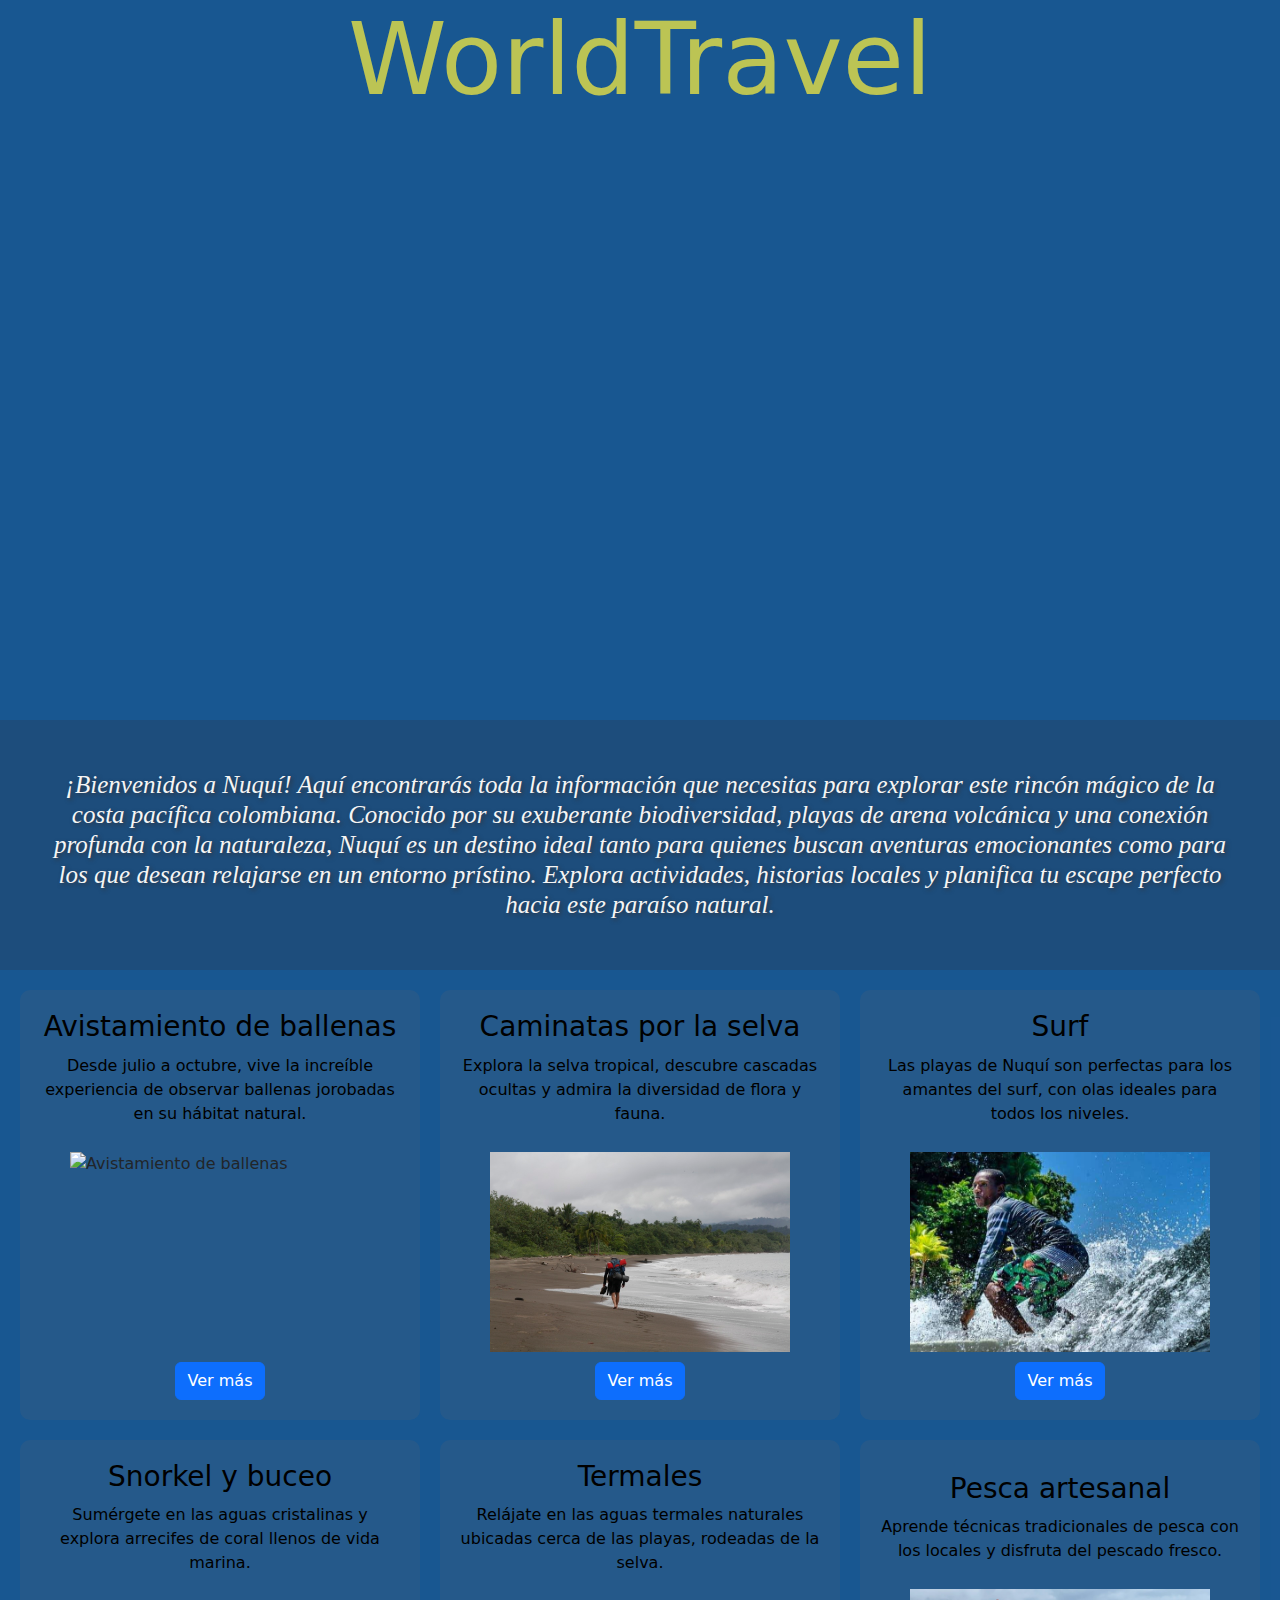
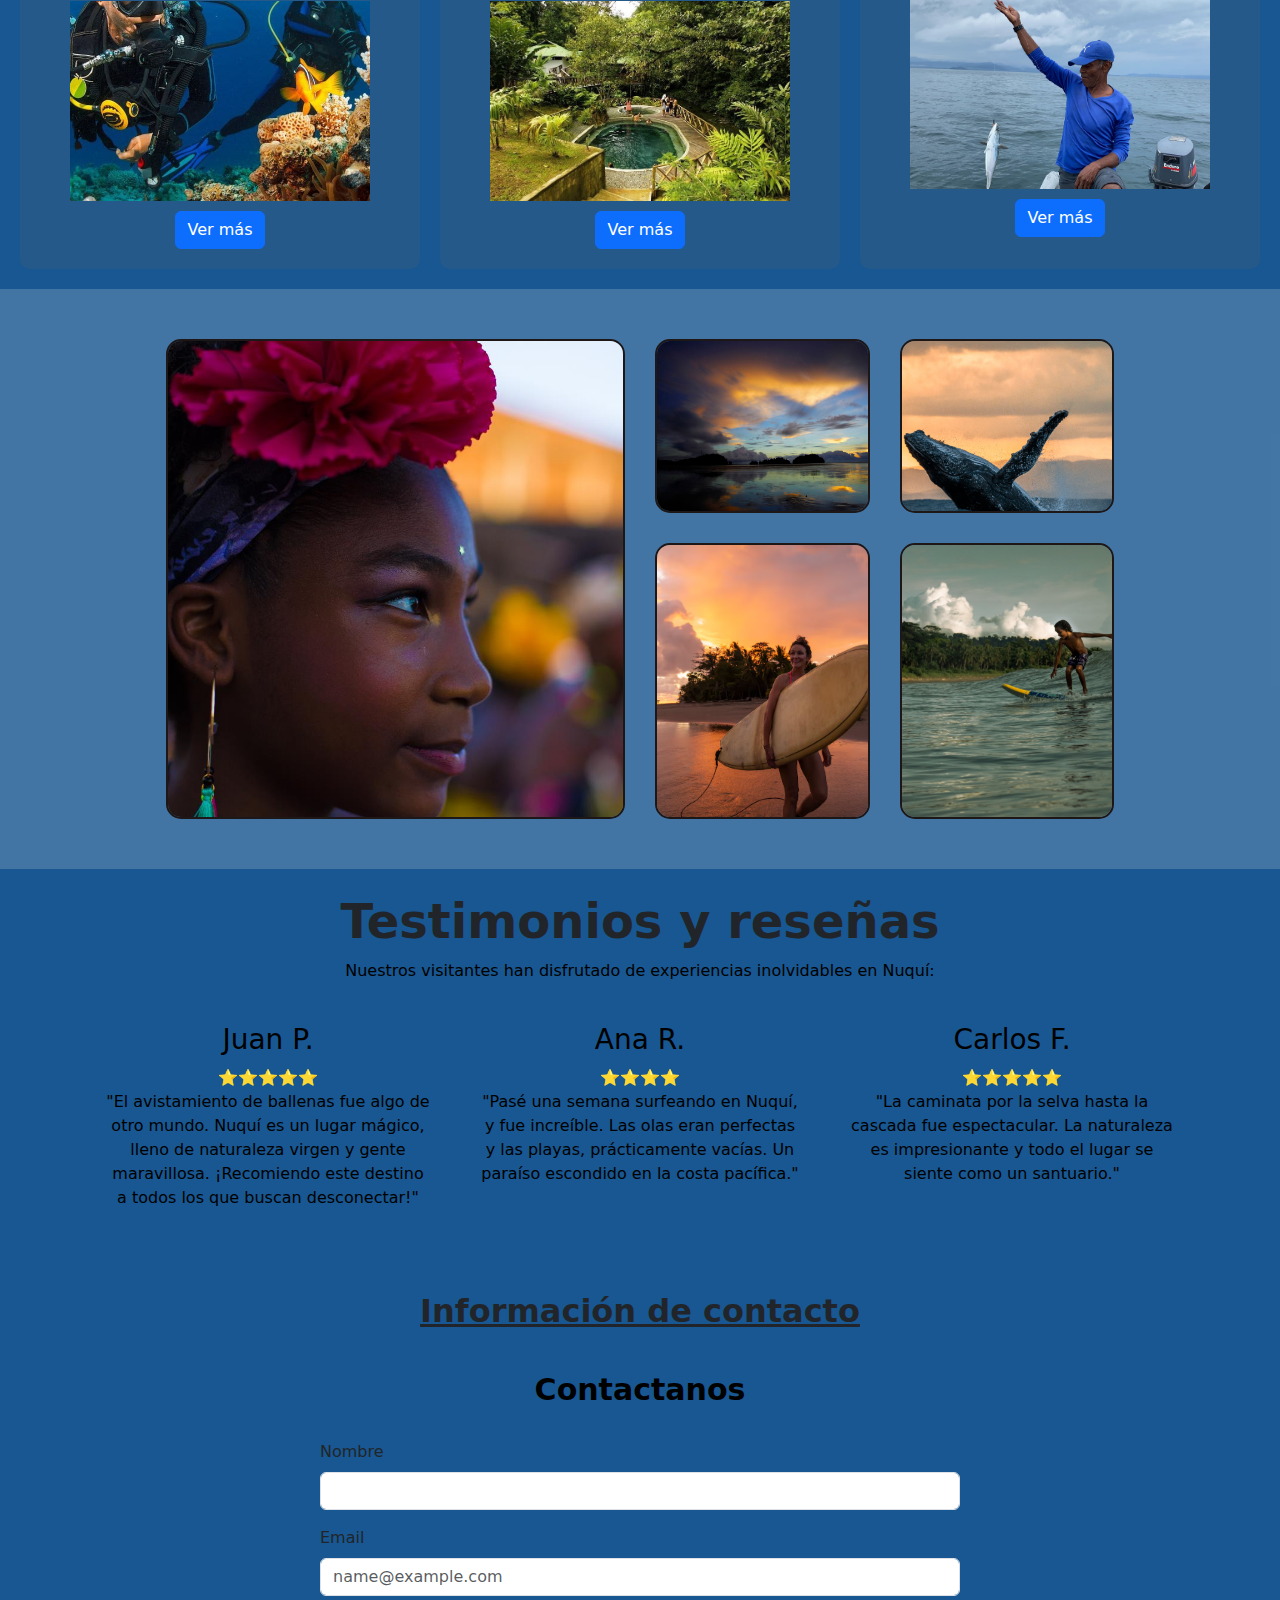
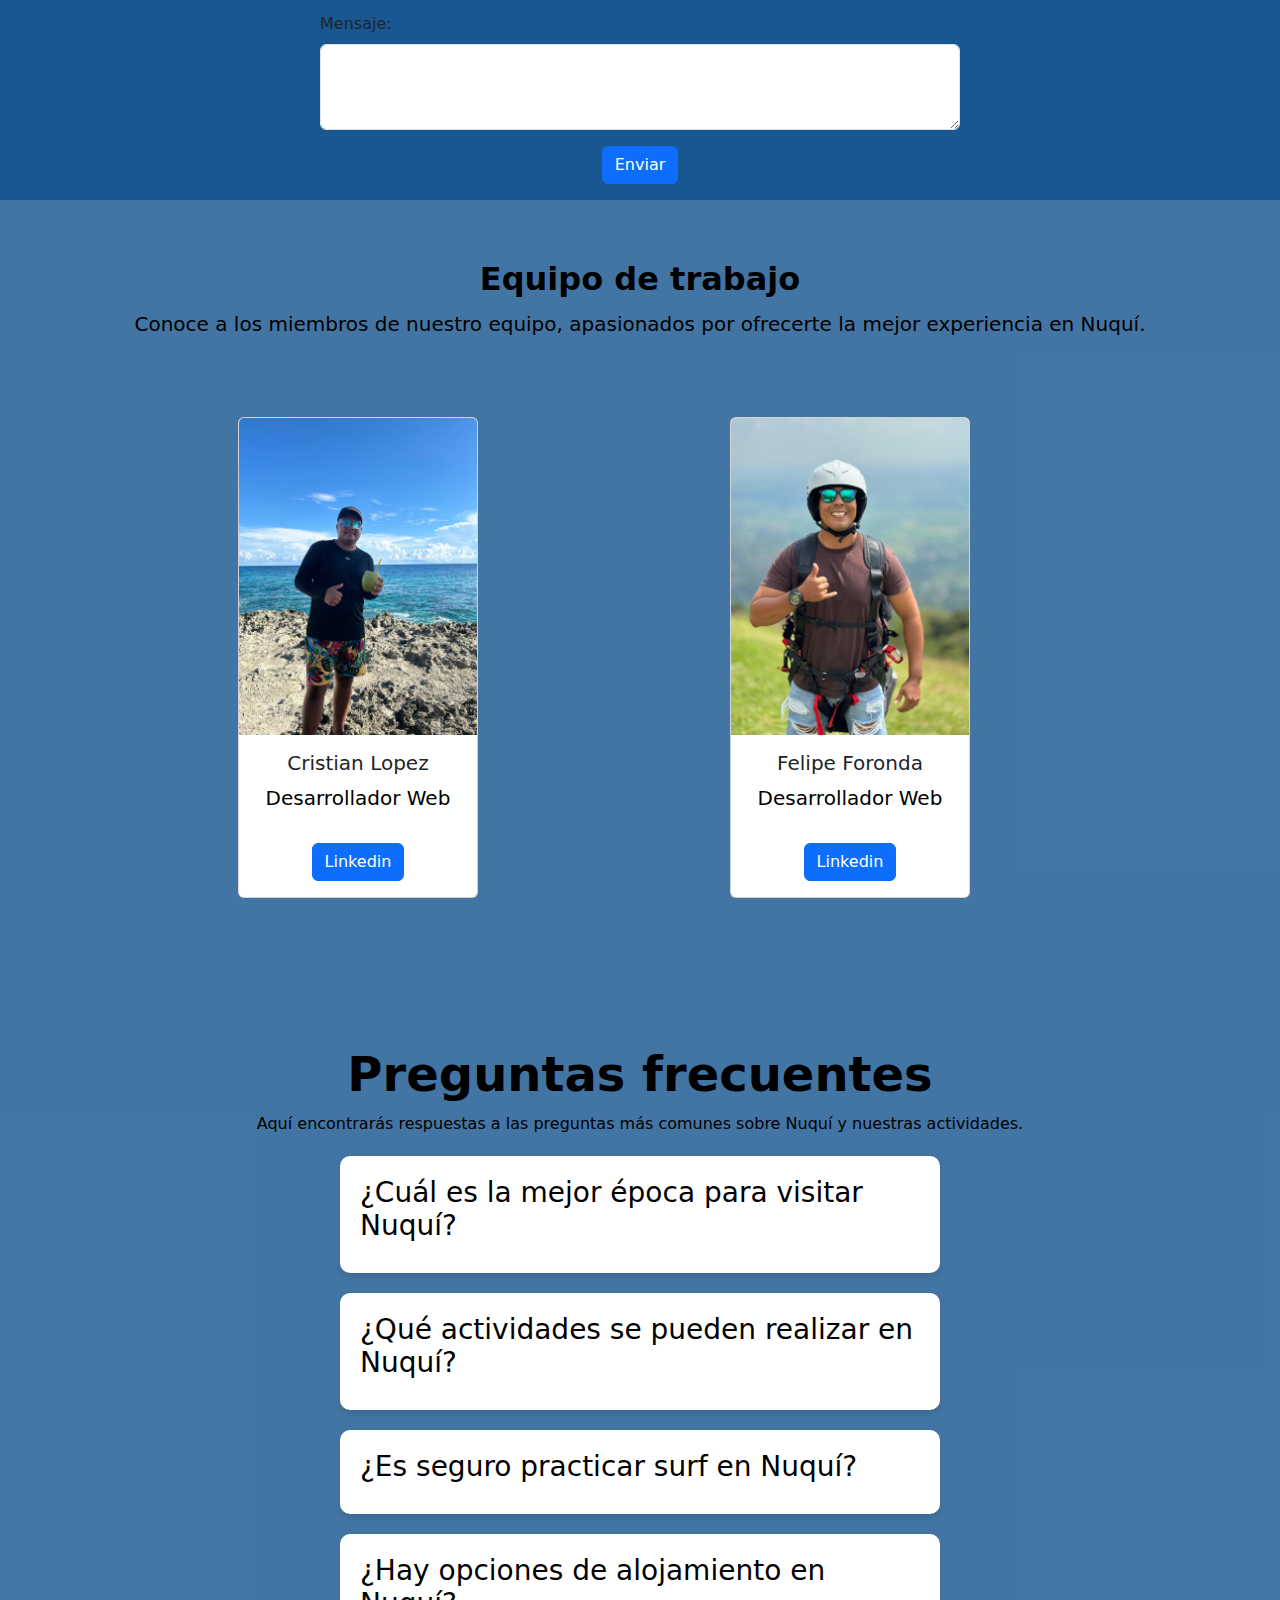
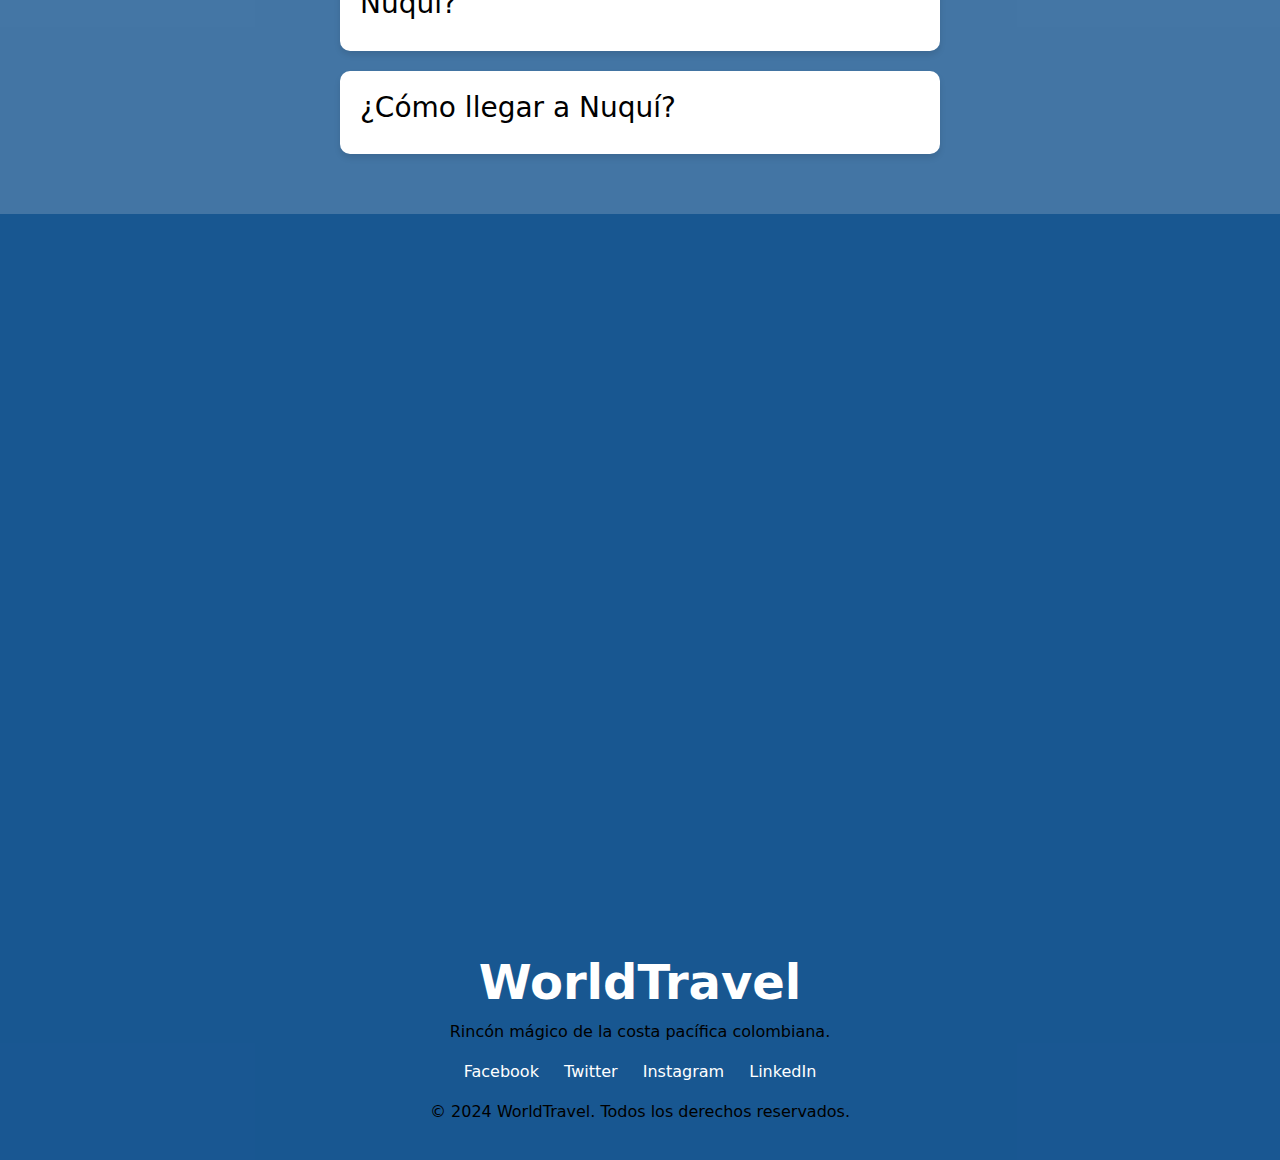
==== commit aa8a52c4: "Ajuste general Home" ====
--- a/index.html
+++ b/index.html
@@ -3,7 +3,7 @@
   <head>
     <meta charset="utf-8">
     <meta name="viewport" content="width=device-width, initial-scale=1">
-    <title>Bootstrap demo</title>
+    <title>WorldTravel</title>
     <link href="https://cdn.jsdelivr.net/npm/bootstrap@5.3.3/dist/css/bootstrap.min.css" rel="stylesheet" integrity="sha384-QWTKZyjpPEjISv5WaRU9OFeRpok6YctnYmDr5pNlyT2bRjXh0JMhjY6hW+ALEwIH" crossorigin="anonymous">
     <link  rel="stylesheet" href="./estilos/styles.css">
    
@@ -15,10 +15,11 @@
 
     <div class="conte1 "> 
       <header class="bienvenidos">
-        <div class="container-fluid">
-        <h1>asldñlaksd</h1>
+       <!-- <div class="container-fluid tex text-white p-3">
+        <h1>Bienvenidos a WorldTravel</h1>
         </div>
         </header>
+        
         <nav class="navbar navbar-expand-lg  nave " >
           <div class="container ">
             <a class="navbar-brand text-white" href="#">WorldTravel</a>
@@ -55,7 +56,7 @@
             </div>
           </div>
         </nav>
-        
+        -->
       
         <section >
           
@@ -114,37 +115,37 @@
               <h3>Avistamiento de ballenas</h3>
               <p>Desde julio a octubre, vive la increíble experiencia de observar ballenas jorobadas en su hábitat natural.</p>
               <img class="ImgActividades" src="https://awake.travel/storage/courses/1705007210288182.jpg?v=M0Y0T1cB05YZsKbp" alt="Avistamiento de ballenas">
-              <button class="btn-ver-mas">Ver más</button>
+              <a href="#" class="btn btn-primary">Ver más</a>
           </div>
           <div class="Actividad">
               <h3>Caminatas por la selva</h3>
               <p>Explora la selva tropical, descubre cascadas ocultas y admira la diversidad de flora y fauna.</p>
-              <img class="ImgActividades" src="https://awake.travel/storage/courses/1705007210288182.jpg?v=M0Y0T1cB05YZsKbp" alt="Caminatas por la selva">
-              <button class="btn-ver-mas">Ver más</button>
+              <img class="ImgActividades" src="Img/Caminatas por la selva.jpg" alt="Caminatas por la selva">
+              <a href="#" class="btn btn-primary">Ver más</a>
           </div>
           <div class="Actividad">
               <h3>Surf</h3>
               <p>Las playas de Nuquí son perfectas para los amantes del surf, con olas ideales para todos los niveles.</p>
-              <img class="ImgActividades" src="https://awake.travel/storage/courses/1705007210288182.jpg?v=M0Y0T1cB05YZsKbp" alt="Surf">
-              <button class="btn-ver-mas">Ver más</button>
+              <img class="ImgActividades" src="Img/surf.jpg" alt="Surf">
+              <a href="#" class="btn btn-primary">Ver más</a>
           </div>
           <div class="Actividad">
               <h3>Snorkel y buceo</h3>
               <p>Sumérgete en las aguas cristalinas y explora arrecifes de coral llenos de vida marina.</p>
-              <img class="ImgActividades" src="https://awake.travel/storage/courses/1705007210288182.jpg?v=M0Y0T1cB05YZsKbp" alt="Snorkel y buceo">
-              <button class="btn-ver-mas">Ver más</button>
+              <img class="ImgActividades" src="Img/Snorkel y buceo.jpg" alt="Snorkel y buceo">
+              <a href="#" class="btn btn-primary">Ver más</a>
           </div>
           <div class="Actividad">
               <h3>Termales</h3>
               <p>Relájate en las aguas termales naturales ubicadas cerca de las playas, rodeadas de la selva.</p>
-              <img class="ImgActividades" src="https://awake.travel/storage/courses/1705007210288182.jpg?v=M0Y0T1cB05YZsKbp" alt="Termales">
-              <button class="btn-ver-mas">Ver más</button>
+              <img class="ImgActividades" src="Img/Termales.jpg" alt="Termales">
+              <a href="#" class="btn btn-primary">Ver más</a>
           </div>
           <div class="Actividad">
               <h3>Pesca artesanal</h3>
               <p>Aprende técnicas tradicionales de pesca con los locales y disfruta del pescado fresco.</p>
-              <img class="ImgActividades" src="https://awake.travel/storage/courses/1705007210288182.jpg?v=M0Y0T1cB05YZsKbp" alt="Pesca artesanal">
-              <button class="btn-ver-mas">Ver más</button>
+              <img class="ImgActividades" src="Img/Pesca artesanal.avif" alt="Pesca artesanal">
+              <a href="#" class="btn btn-primary">Ver más</a>
           </div>
       </section>
       <!-- aqui termian las actividades -->  
@@ -254,11 +255,11 @@
           <h2>Equipo de trabajo</h2>
           <p>Conoce a los miembros de nuestro equipo, apasionados por ofrecerte la mejor experiencia en Nuquí.</p>
           
-          <div class="container text-center">
-            <div class="row align-items-start">
-              <div class="col">
-                <div class="card card-transparent" style="width: 18rem;">
-                  <img src="..." class="card-img-top" alt="...">
+          <div class="container align-items-start">
+            <div class="row align-items-start p-5 ms-5">
+              <div class="col ms-5">
+                <div class="card card-transparent" style="width: 15rem;">
+                  <img src="Img/Cris.jpeg" class="card-img-top" alt="...">
                   <div class="card-body">
                     <h5 class="card-title">Cristian Lopez</h5>
                     <p class="card-text">Desarrollador Web</p>
@@ -266,19 +267,9 @@
                   </div>
                 </div>
               </div>
-              <div class="col">
-                <div class="card" style="width: 18rem;">
-                  <img src="..." class="card-img-top" alt="...">
-                  <div class="card-body">
-                    <h5 class="card-title">Bootstrap </h5>
-                    <p class="card-text">Framework</p>
-                    <a href="#" class="btn btn-primary">Linkedin</a>
-                  </div>
-                </div>
-              </div>
-              <div class="col">
-                <div class="card" style="width: 18rem;">
-                  <img src="..." class="card-img-top" alt="...">
+              <div class="col ms-5">
+                <div class="card" style="width: 15rem;">
+                  <img src="Img/Pipe.jpeg" class="card-img-top" alt="...">
                   <div class="card-body">
                     <h5 class="card-title">Felipe Foronda</h5>
                     <p class="card-text">Desarrollador Web</p>
@@ -286,6 +277,7 @@
                   </div>
                 </div>
               </div>
+
             </div>
           </div>
 
--- a/estilos/styles.css
+++ b/estilos/styles.css
@@ -4,7 +4,7 @@
     padding: 0;
    
 }
-
+  
 .bienvenidos{
     background-color: rgba(2, 1, 1, 0.2);
     
@@ -38,7 +38,7 @@
 
 .descrip{
     
-    width: 50%; /* Ajusta el ancho del artículo */
+    width: 100%; /* Ajusta el ancho del artículo */
     padding: 50px; /* Añade un poco de espacio alrededor del contenido */
     margin: 0 auto; /* Centra el artículo en la página */
 }
@@ -92,7 +92,6 @@
 /*Tipo de actividades*/
 
 
-
 .con {
     display: grid;
     grid-template-columns: repeat(12, 1fr); /* 12 columnas de igual tamaño */
@@ -199,6 +198,8 @@
 .ImgActividades {
     width: 100%;
     max-width: 300px;
+    height: 200px; /* Ajusta la altura deseada */
+    object-fit: cover; /* Asegura que la imagen rellene el espacio y mantenga proporción */
     margin: 10px 0; /* Añade espacio alrededor de la imagen */
 }
 
@@ -336,6 +337,7 @@
     color: black;
     font-size: 1rem;
     margin-bottom: 30px;
+    font-size: 20px;
 }
   
 
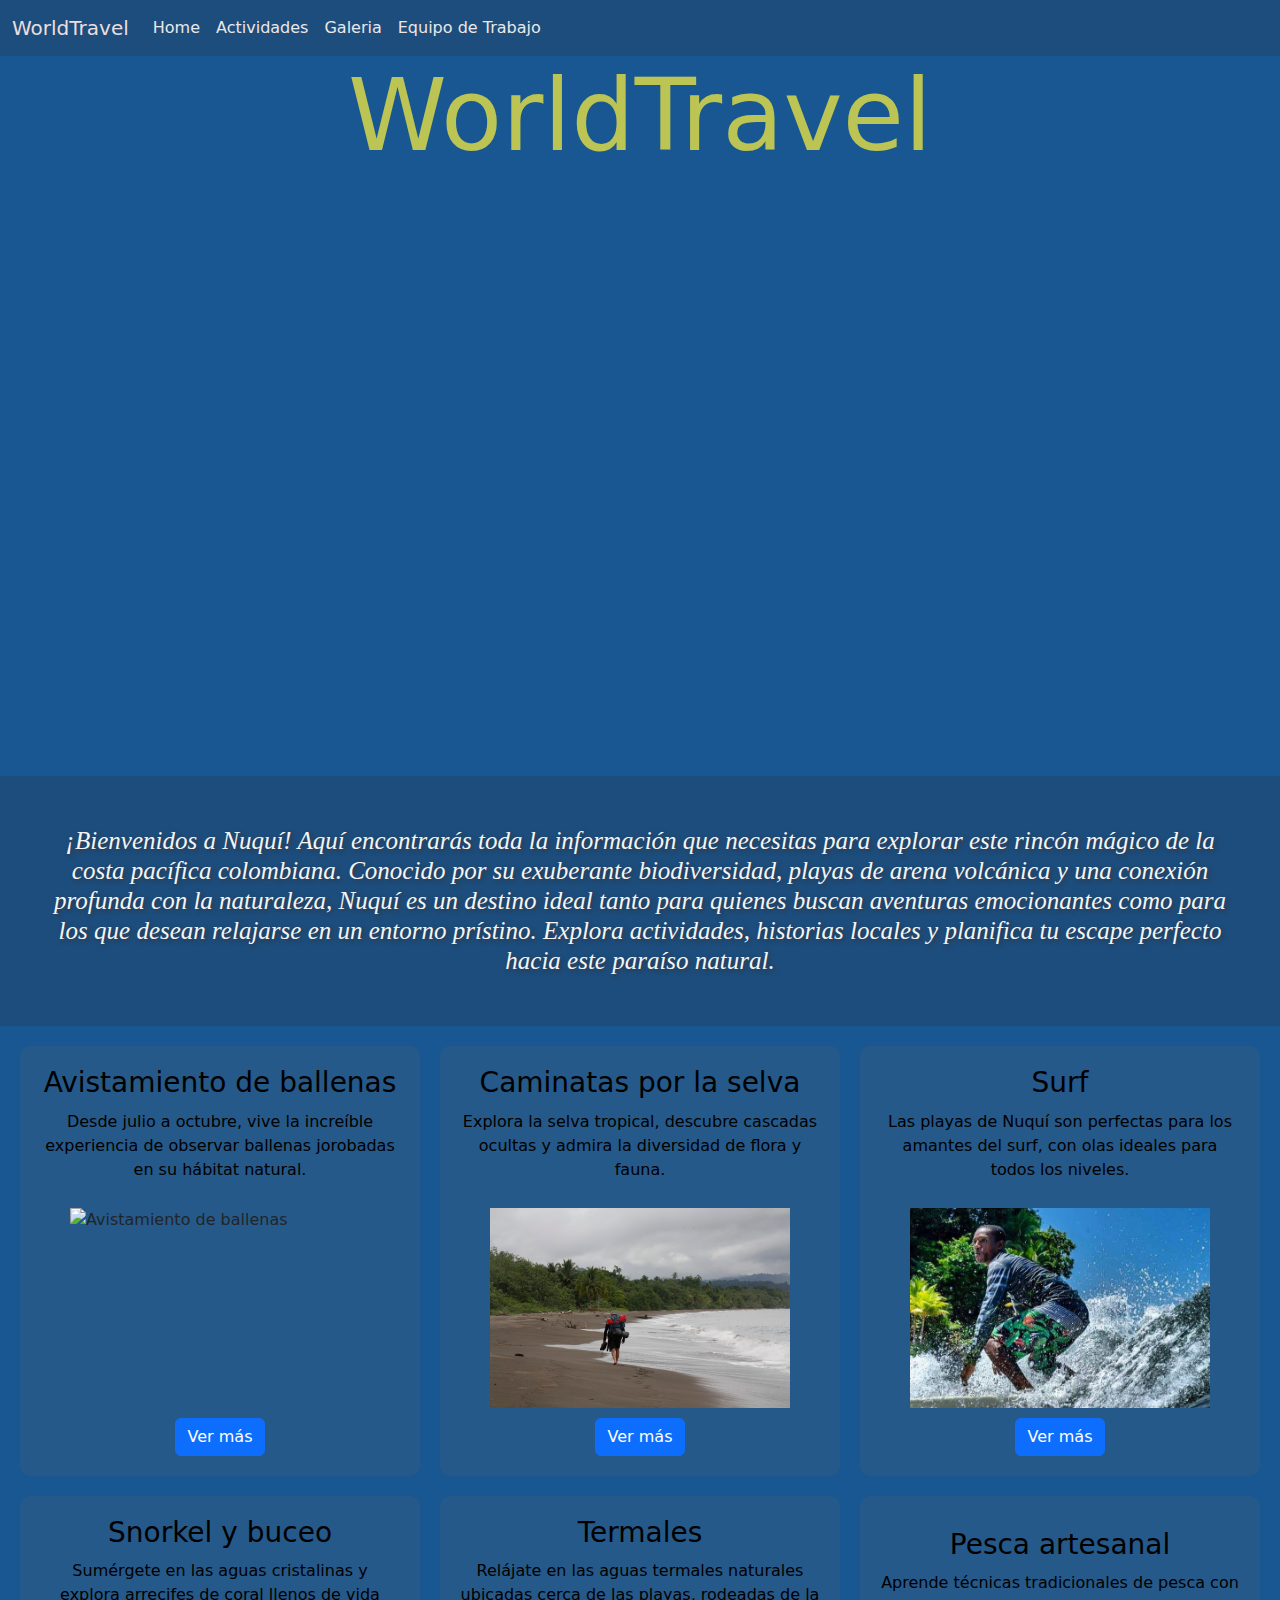
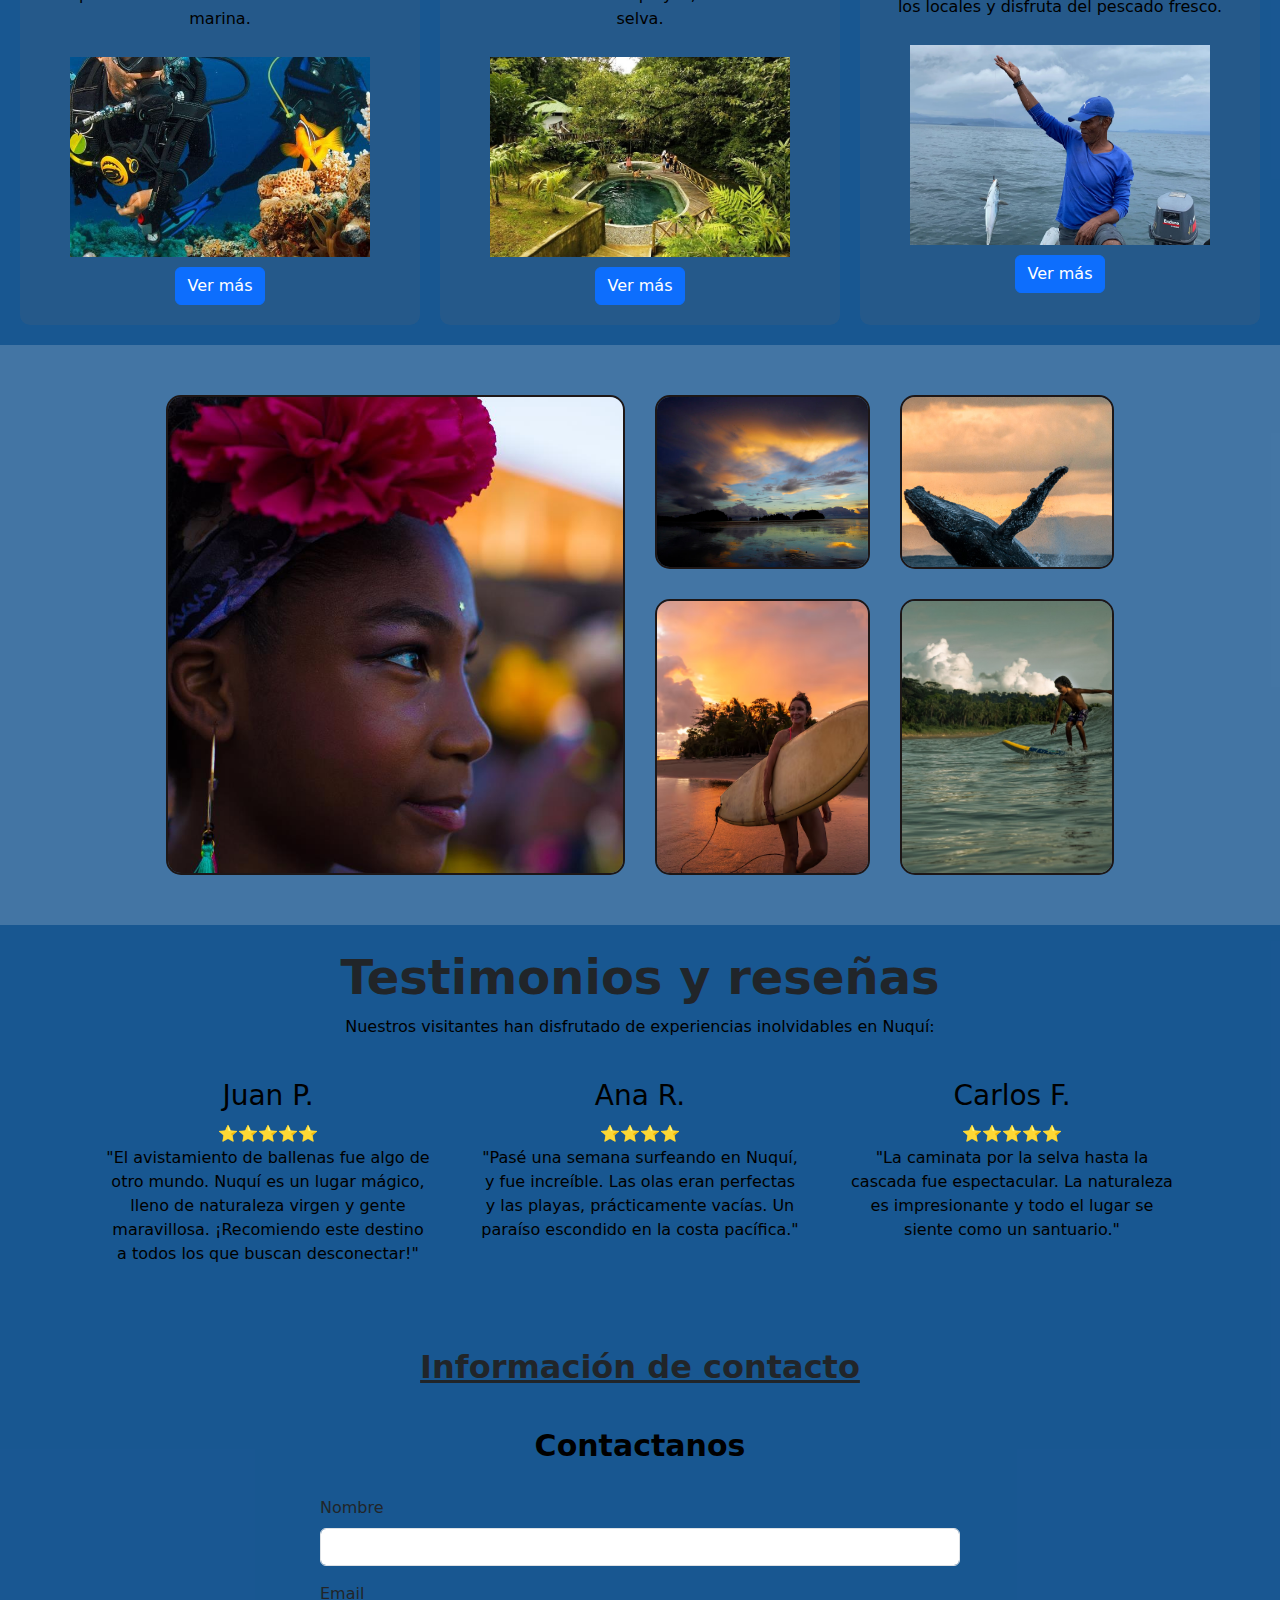
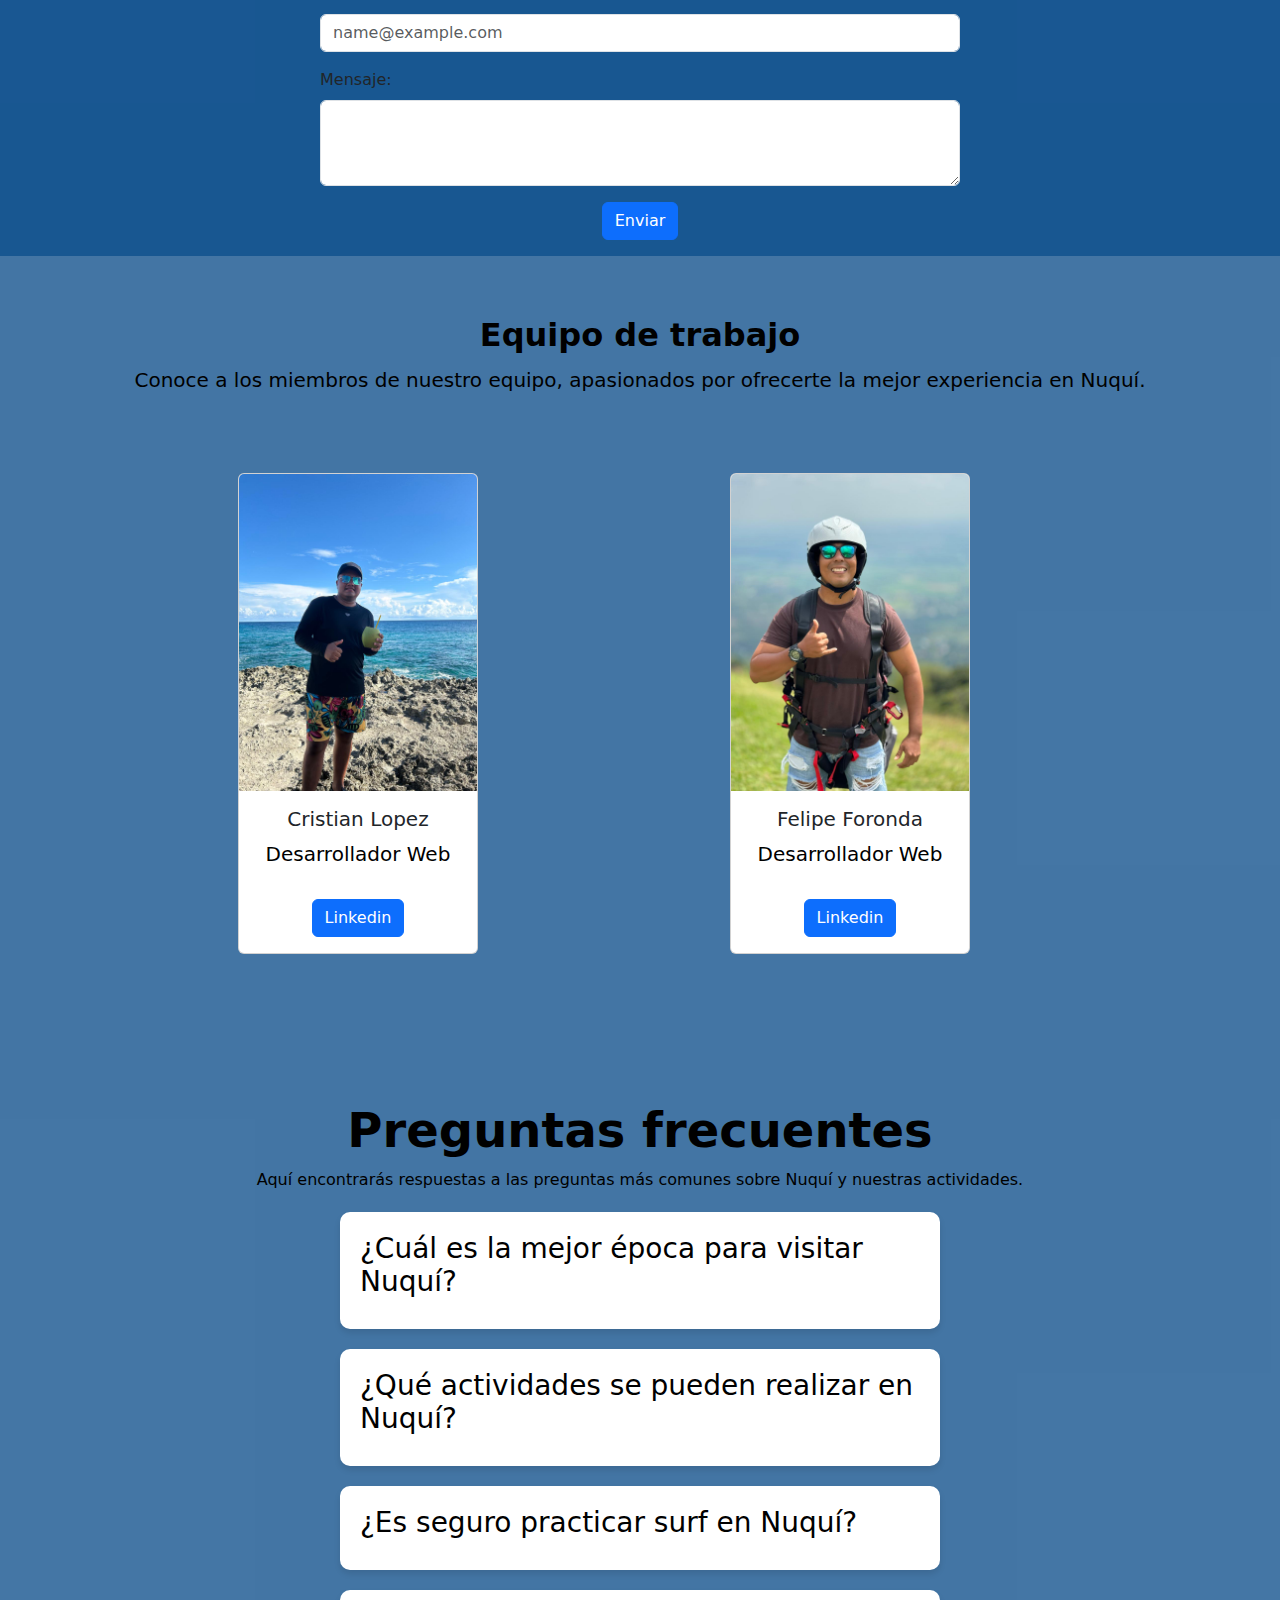
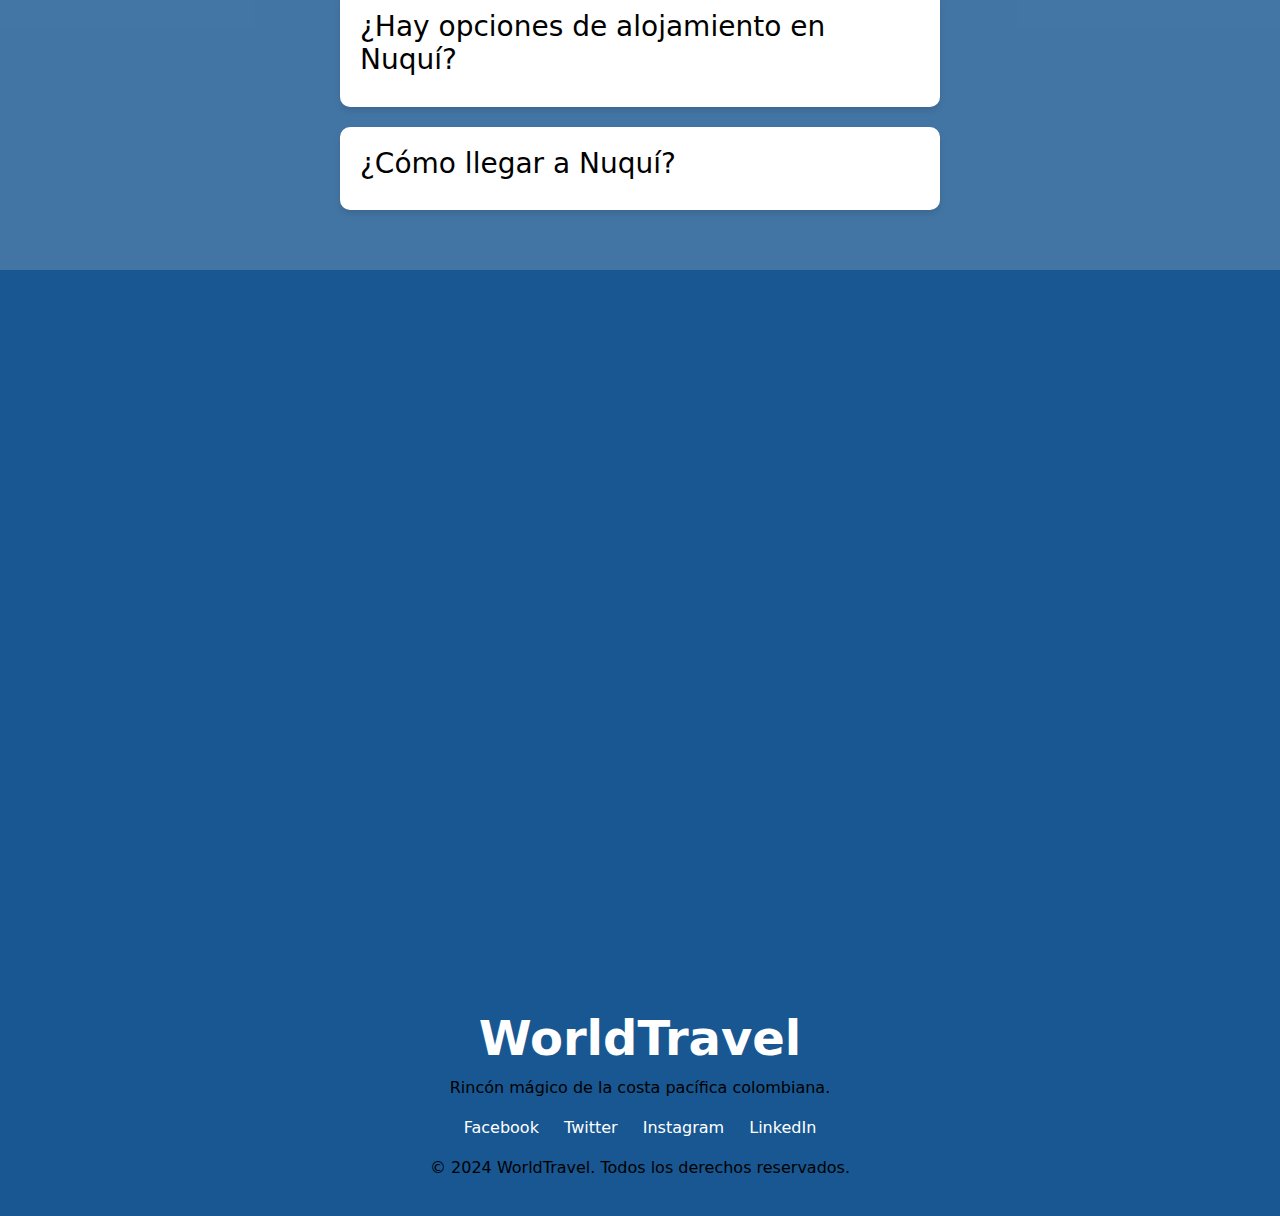
==== commit e9fc0029: "Depuracion codigo" ====
--- a/index.html
+++ b/index.html
@@ -6,22 +6,12 @@
     <title>WorldTravel</title>
     <link href="https://cdn.jsdelivr.net/npm/bootstrap@5.3.3/dist/css/bootstrap.min.css" rel="stylesheet" integrity="sha384-QWTKZyjpPEjISv5WaRU9OFeRpok6YctnYmDr5pNlyT2bRjXh0JMhjY6hW+ALEwIH" crossorigin="anonymous">
     <link  rel="stylesheet" href="./estilos/styles.css">
-   
-    
   </head>
   <body  >
-    <!--Cambios Pipe-->
-
-
     <div class="conte1 "> 
       <header class="bienvenidos">
-       <!-- <div class="container-fluid tex text-white p-3">
-        <h1>Bienvenidos a WorldTravel</h1>
-        </div>
-        </header>
-        
-        <nav class="navbar navbar-expand-lg  nave " >
-          <div class="container ">
+        <nav class="navbar navbar-expand-lg nave " >
+          <div class="container-fluid">
             <a class="navbar-brand text-white" href="#">WorldTravel</a>
             <button class="navbar-toggler" type="button" data-bs-toggle="collapse" data-bs-target="#navbarSupportedContent" aria-controls="navbarSupportedContent" aria-expanded="false" aria-label="Toggle navigation">
               <span class="navbar-toggler-icon"></span>
@@ -32,34 +22,20 @@
                   <a class="nav-link active text-white" aria-current="page" href="#">Home</a>
                 </li>
                 <li class="nav-item">
-                  <a class="nav-link text-white" href="#">Link</a>
-                </li>
-                <li class="nav-item dropdown">
-                  <a class="nav-link dropdown-toggle text-white" href="#" role="button" data-bs-toggle="dropdown" aria-expanded="false">
-                    Dropdown
-                  </a>
-                  <ul class="dropdown-menu">
-                    <li><a class="dropdown-item" href="#">Action</a></li>
-                    <li><a class="dropdown-item" href="#">Another action</a></li>
-                    <li><hr class="dropdown-divider"></li>
-                    <li><a class="dropdown-item" href="#">Something else here</a></li>
-                  </ul>
+                  <a class="nav-link text-white" href="#act">Actividades</a>
                 </li>
                 <li class="nav-item">
-                  <a class="nav-link disabled" aria-disabled="true">Disabled</a>
+                  <a class="nav-link text-white" href="#ga">Galeria</a>
+                </li>
+                <li class="nav-item">
+                  <a class="nav-link text-white" href="#eq">Equipo de Trabajo</a>
                 </li>
               </ul>
-              <form class="d-flex" role="search">
-                <input class="form-control me-2" type="search" placeholder="Search" aria-label="Search">
-                <button class="btn btn-outline-light" type="submit">Search</button>
-              </form>
             </div>
           </div>
         </nav>
-        -->
-      
+
         <section >
-          
           <div class="video-section">
             <div class="titulo">
             <h1>WorldTravel</h1>
@@ -67,14 +43,9 @@
             </div>
             <video class="video-bg" autoplay muted loop>
                 <source src="./video/nuqui.mp4" type="video/mp4">
-               
-                
             </video>
+            </div>
             
-            </div>
-            
-          
-          
           
         </section>
         <section class=" descripcion">
@@ -83,34 +54,9 @@
             historias locales y planifica tu escape perfecto hacia este paraíso natural.</h2>
         </article>
       </section>
-<!--
-        <section class="container acti ">
-          <article class="row">
-          <div class="col-4 border ">
-            <h3>Avistamiento de ballenas</h3>
-            <p>Desde julio a octubre, vive la increíble experiencia de observar ballenas jorobadas en su hábitat natural.
-            </p>
-            <img class="ImgActividades" src="https://awake.travel/storage/courses/1705007210288182.jpg?v=M0Y0T1cB05YZsKbp" alt="Avistamiento de ballenas">
-          </div>
-          <div class="col-4 border">
-            <h3>Avistamiento de ballenas</h3>
-            <p>Desde julio a octubre, vive la increíble experiencia de observar ballenas jorobadas en su hábitat natural.
-            </p>
-            <img class="ImgActividades" src="https://awake.travel/storage/courses/1705007210288182.jpg?v=M0Y0T1cB05YZsKbp" alt="Avistamiento de ballenas">
-          </div>
-          <div class="col-4 border">
-            <h3>Avistamiento de ballenas</h3>
-            <p>Desde julio a octubre, vive la increíble experiencia de observar ballenas jorobadas en su hábitat natural.
-            </p>
-            <img class="ImgActividades" src="https://awake.travel/storage/courses/1705007210288182.jpg?v=M0Y0T1cB05YZsKbp" alt="Avistamiento de ballenas">
-          </div>
-         
-          
-        </article>
-      </section>-->
       
       <!--aparti de aqui es ñla seccion ACTIVIDADES-->
-        <section class="ContenedorActividades">
+        <section class="ContenedorActividades" id="act">
           <div class="Actividad">
               <h3>Avistamiento de ballenas</h3>
               <p>Desde julio a octubre, vive la increíble experiencia de observar ballenas jorobadas en su hábitat natural.</p>
@@ -152,7 +98,7 @@
        <!--------------------------------------------------------------------------------------------------->   
       
        <!--aquie tenemos la section de la fotos -->
-        <section class=" galeria">
+        <section class=" galeria" id="ga">
           <div class="container con">
             <div class=" caja1">
               
@@ -251,7 +197,7 @@
           </div>
           
         </section>
-        <section class="EquipoTrabajo">
+        <section class="EquipoTrabajo" id="eq">
           <h2>Equipo de trabajo</h2>
           <p>Conoce a los miembros de nuestro equipo, apasionados por ofrecerte la mejor experiencia en Nuquí.</p>
           
@@ -358,5 +304,6 @@
     });
   </script>
   
+  
 </body>
 </html>
--- a/estilos/styles.css
+++ b/estilos/styles.css
@@ -7,9 +7,9 @@
   
 .bienvenidos{
     background-color: rgba(2, 1, 1, 0.2);
-    
-    
-}
+}
+
+
 .video-section {
     position: relative;
     height: 80vh;
@@ -245,36 +245,6 @@
     max-width: 300px;;
 }
   
-  
-
-/*Testimonios*/
-
-/*
-.testimonios {
-    padding: 40px 20px;
-    background-color: rgba(240, 240, 240, 0.2);  80% de transparencia 
-    text-align: center;
-}
-
-.testimonio {
-    background-color: rgba(240, 240, 240, 0.2);  80% de transparencia 
-    border-radius: 10px;
-    padding: 20px;
-}
-  
-.testimonio h2 {
-    color: black;
-}
-
-.testimonio h3 {
-    margin-bottom: 10px;
-    color: #2c3e50;
-}
-
-.testimonio p {
-    color: black;
-}
-*/
 
 /*Contacto*/
 
@@ -283,38 +253,6 @@
     color: black;
     font-size: 30px;
     padding: 10px;
-}
-
-
-
-/*
-.Contacto {
-    display: grid;
-    grid-template-columns: 1fr 1fr;  Dos columnas de igual ancho 
-    gap: 20px; /* Espacio entre columnas 
-    color: white;
-}
-
-.Contacto h2{
-    text-align: center;
-    color: white;
-    font-size: 30px;
-    padding: 10px;
-}
-
-.DetallesContacto {
-    grid-column: 2;  Coloca los datos en la primera columna 
-    padding: 80px;
-    color: white;
-}
-
-.DetallesContacto p {
-    color: white;
-    padding: 5px;
-}
-
-.DetallesContacto strong {
-    color: black;
 }
 
 
